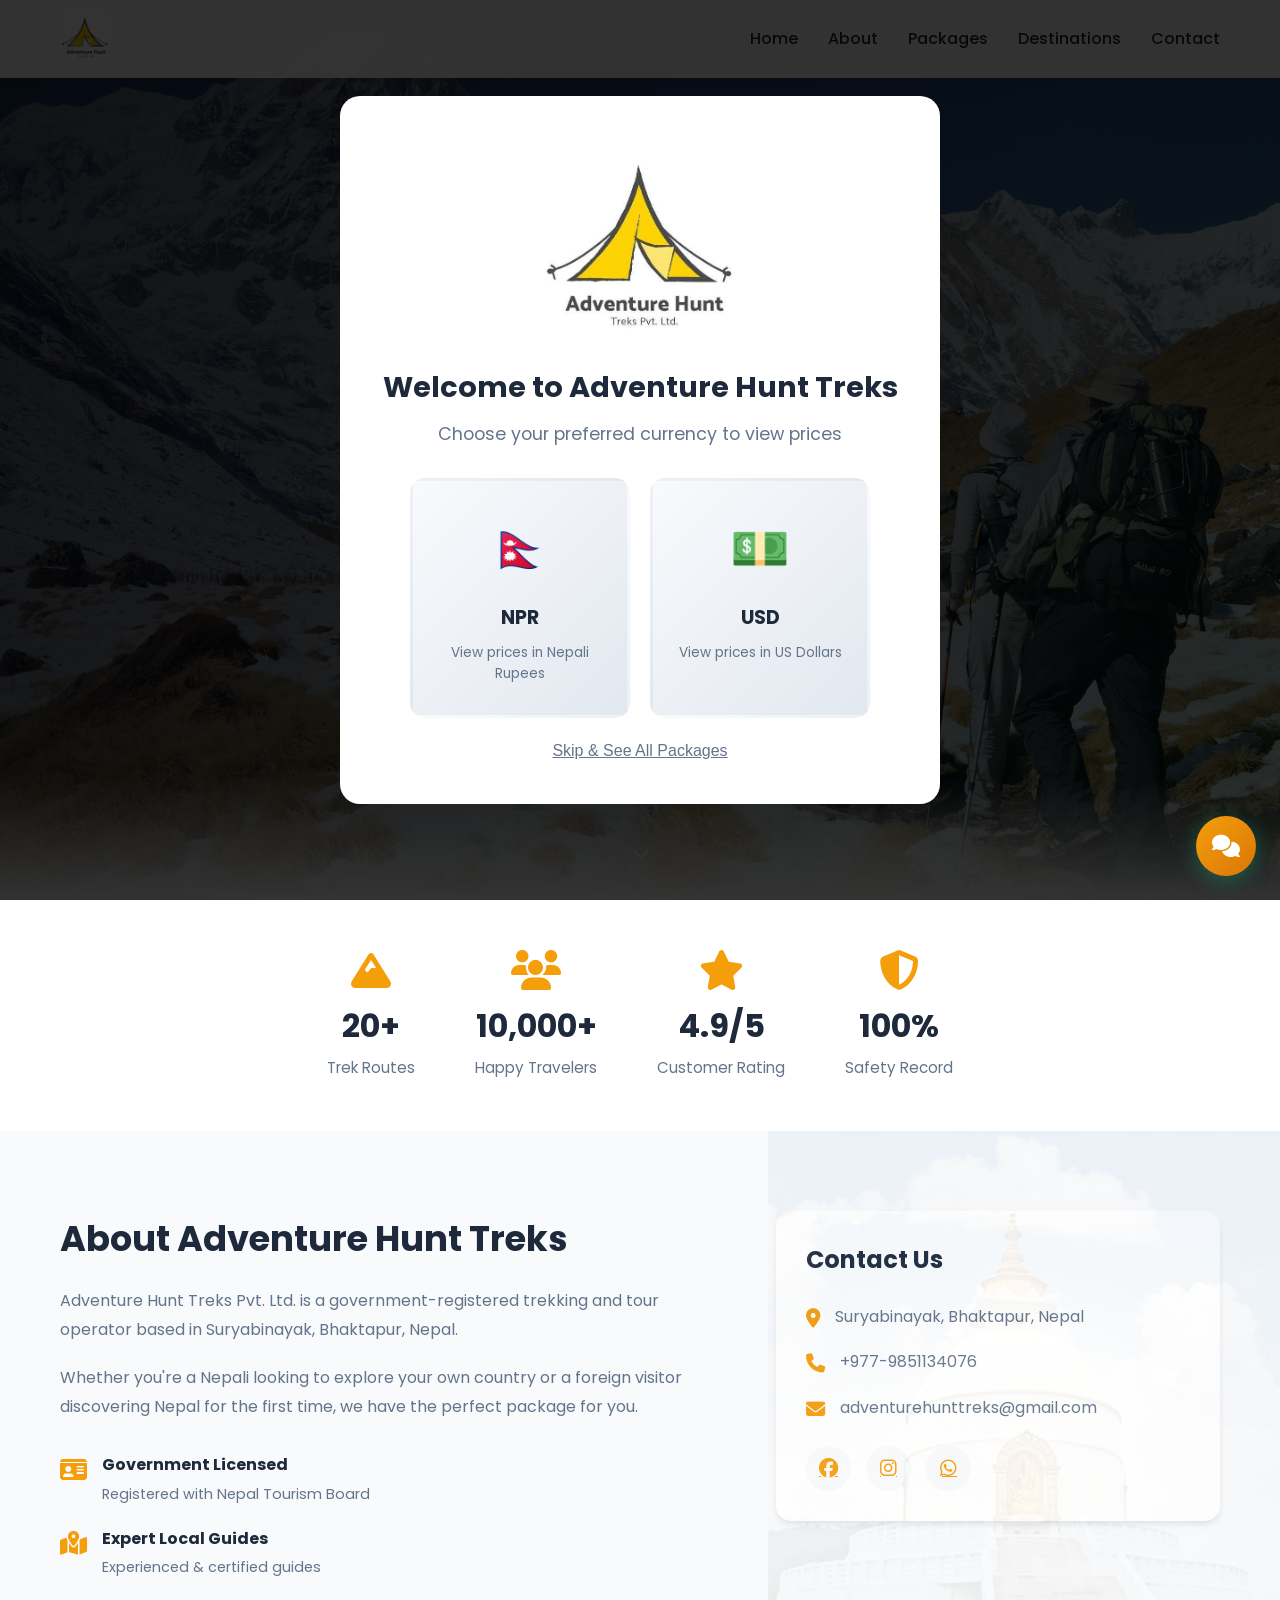
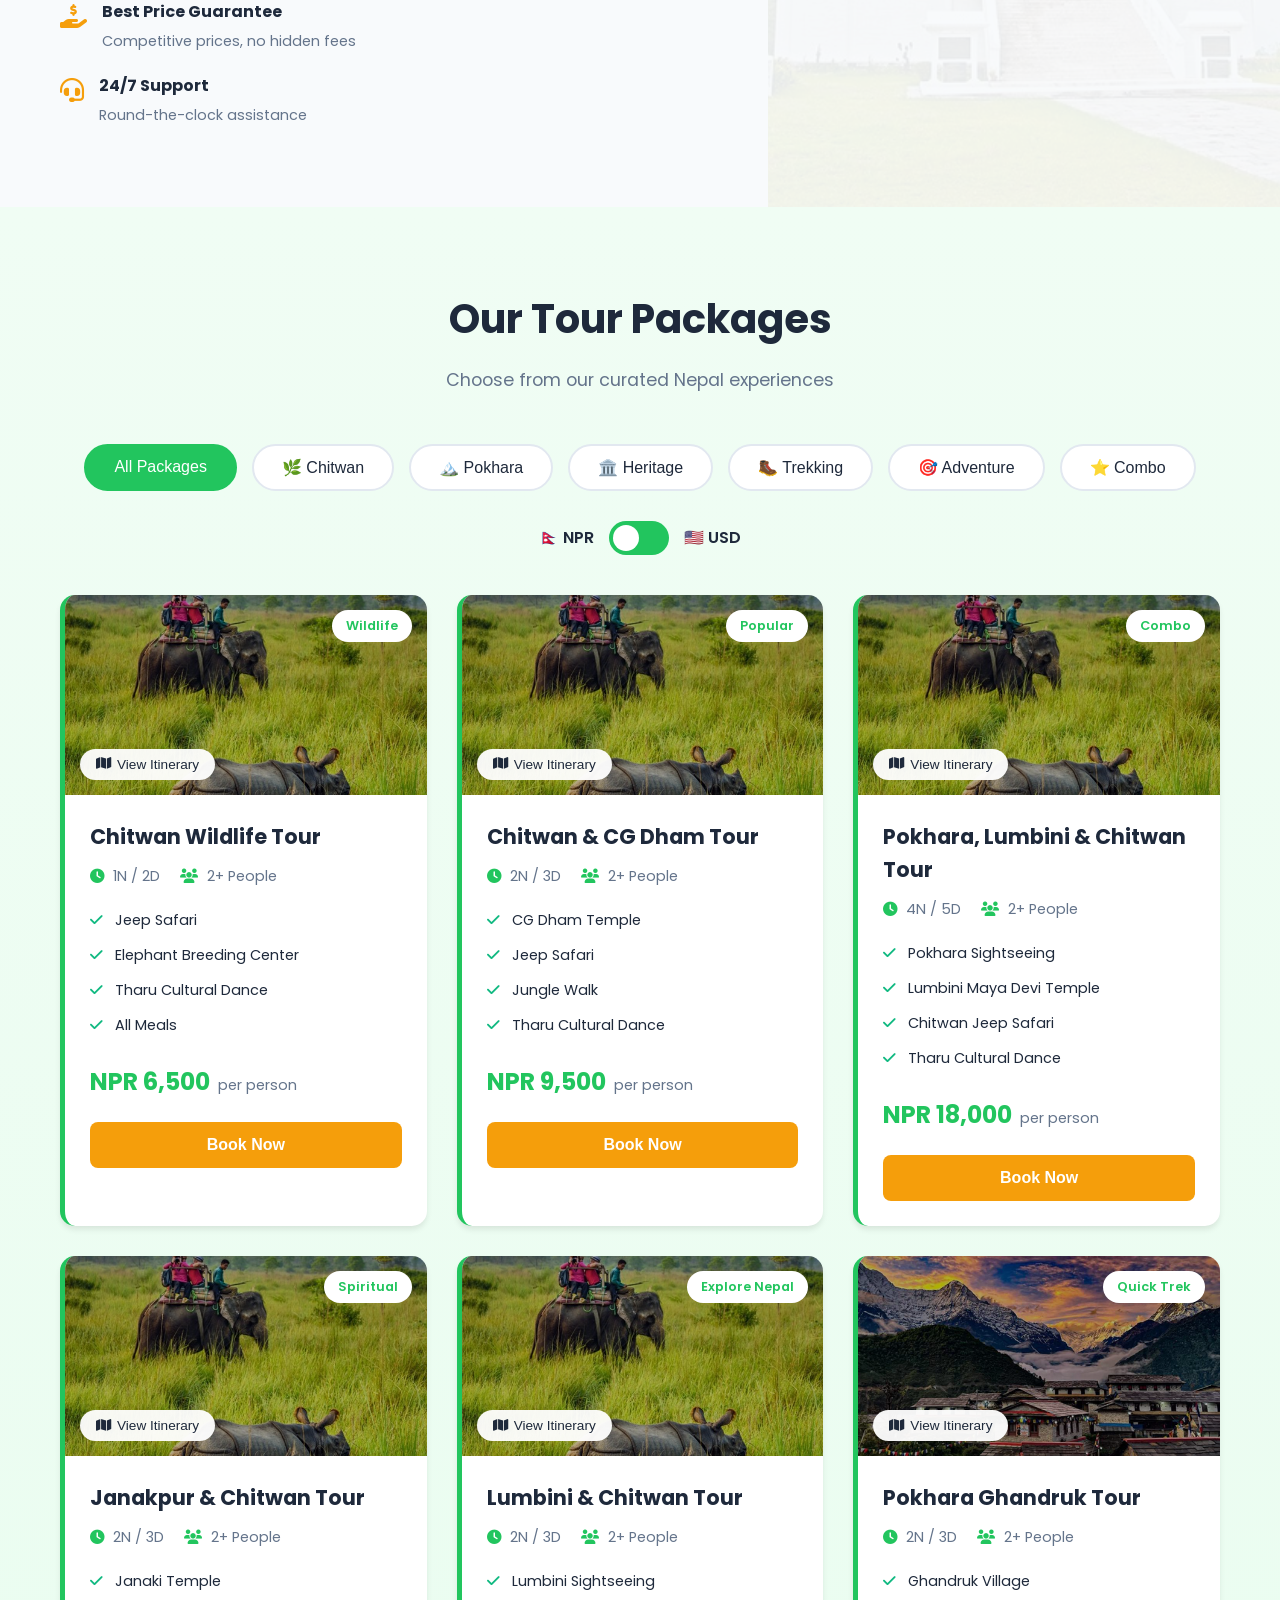
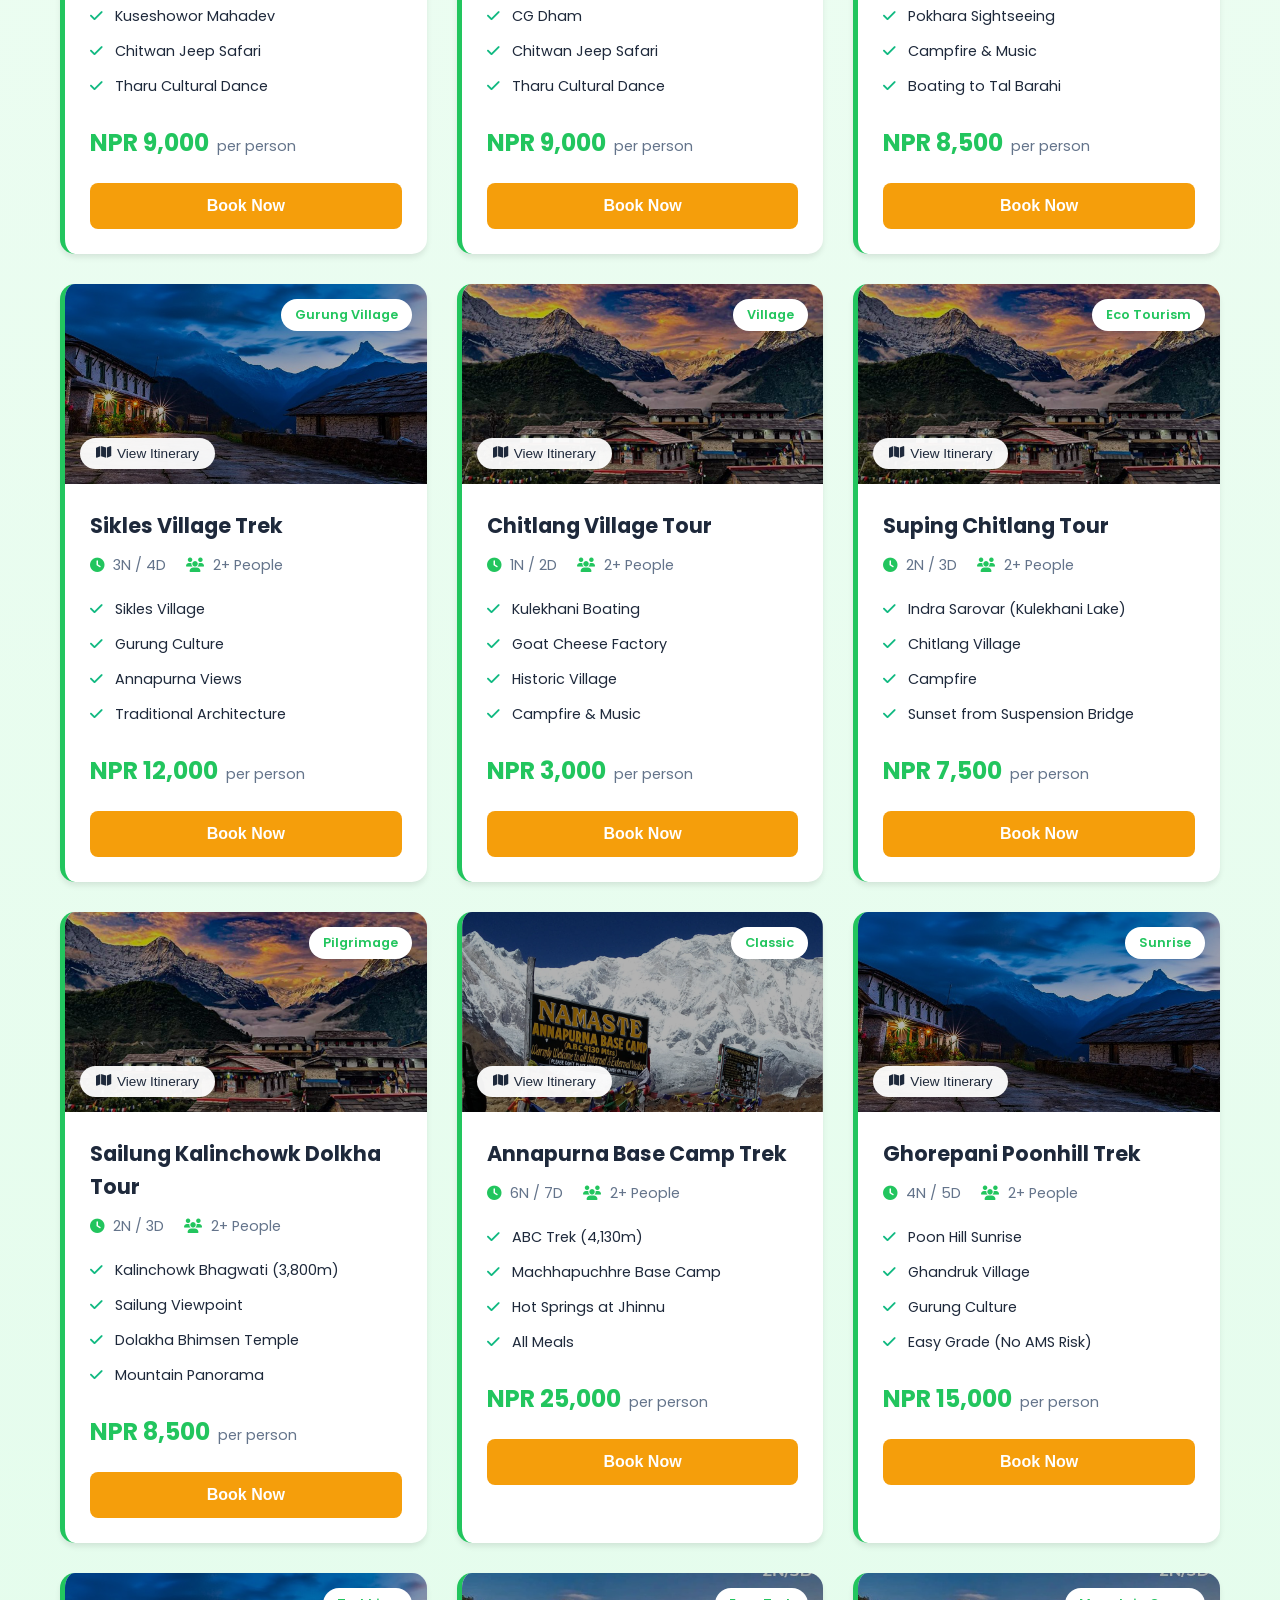
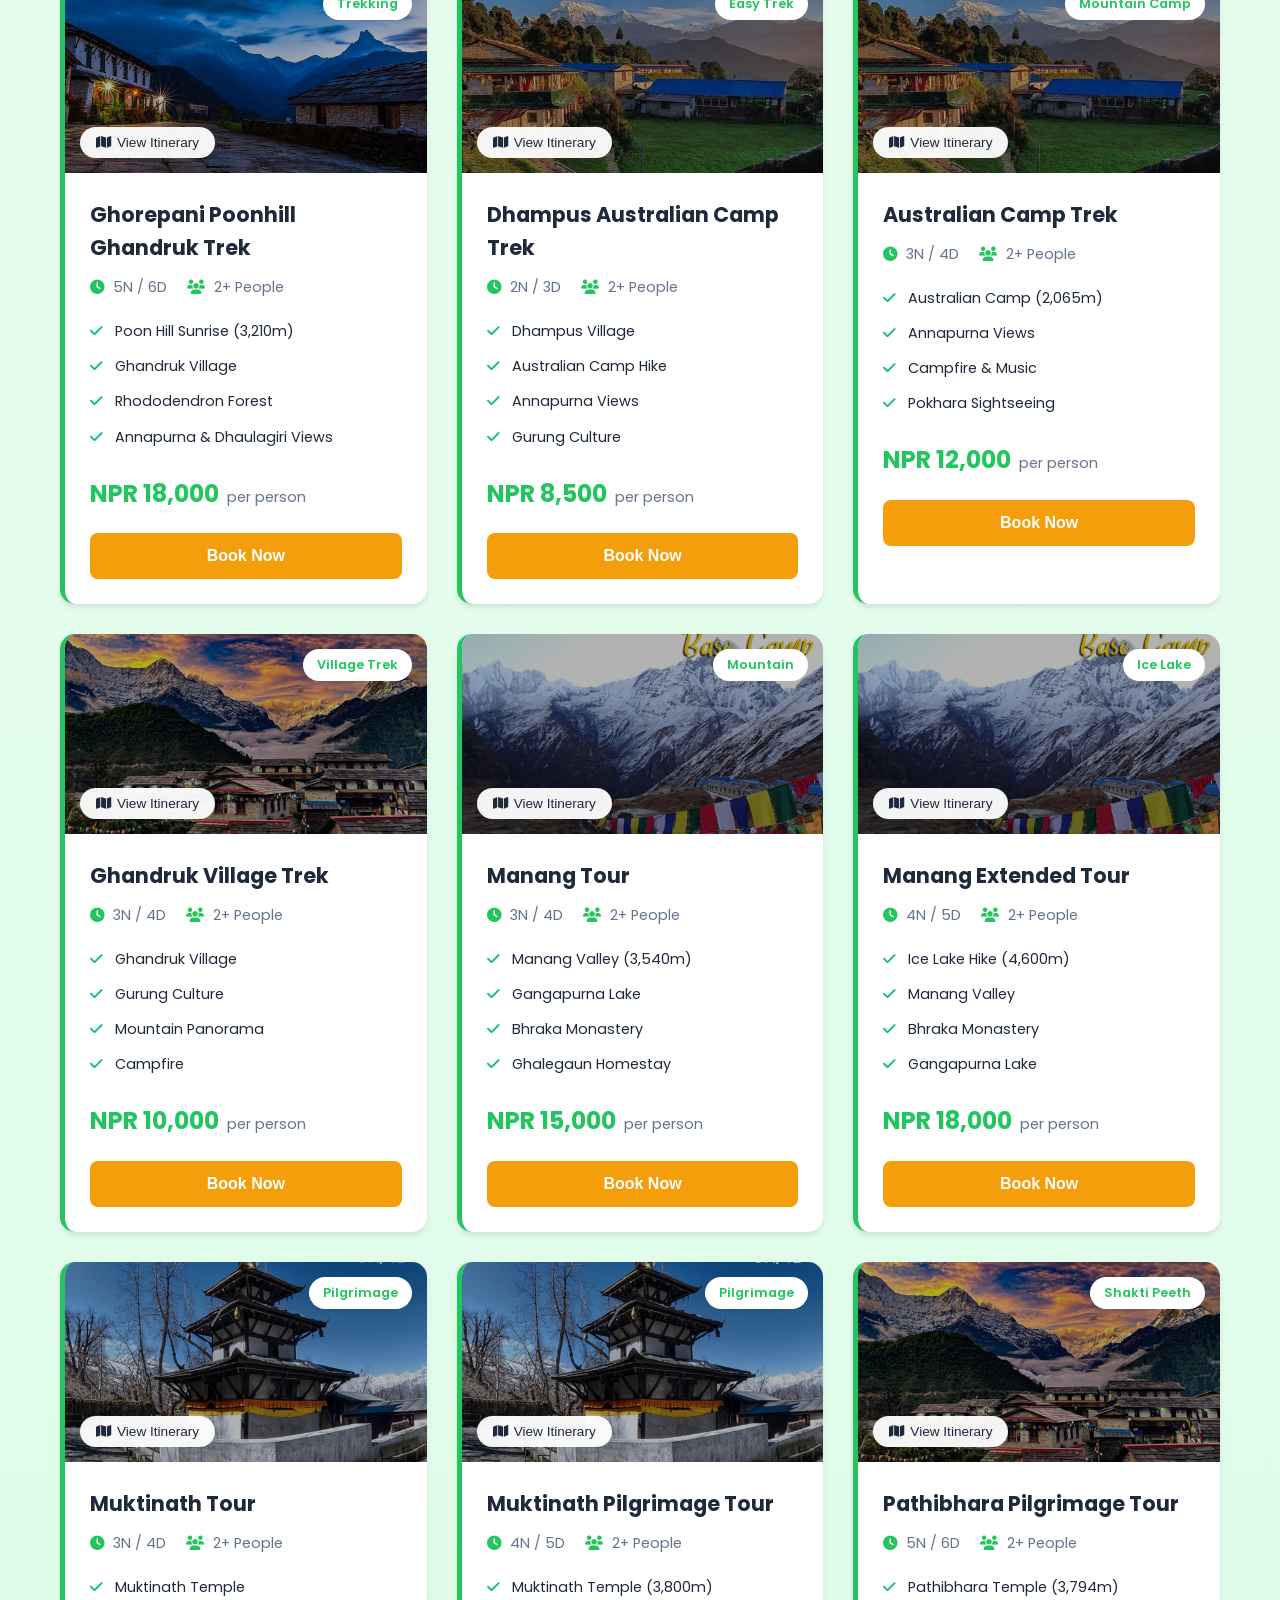
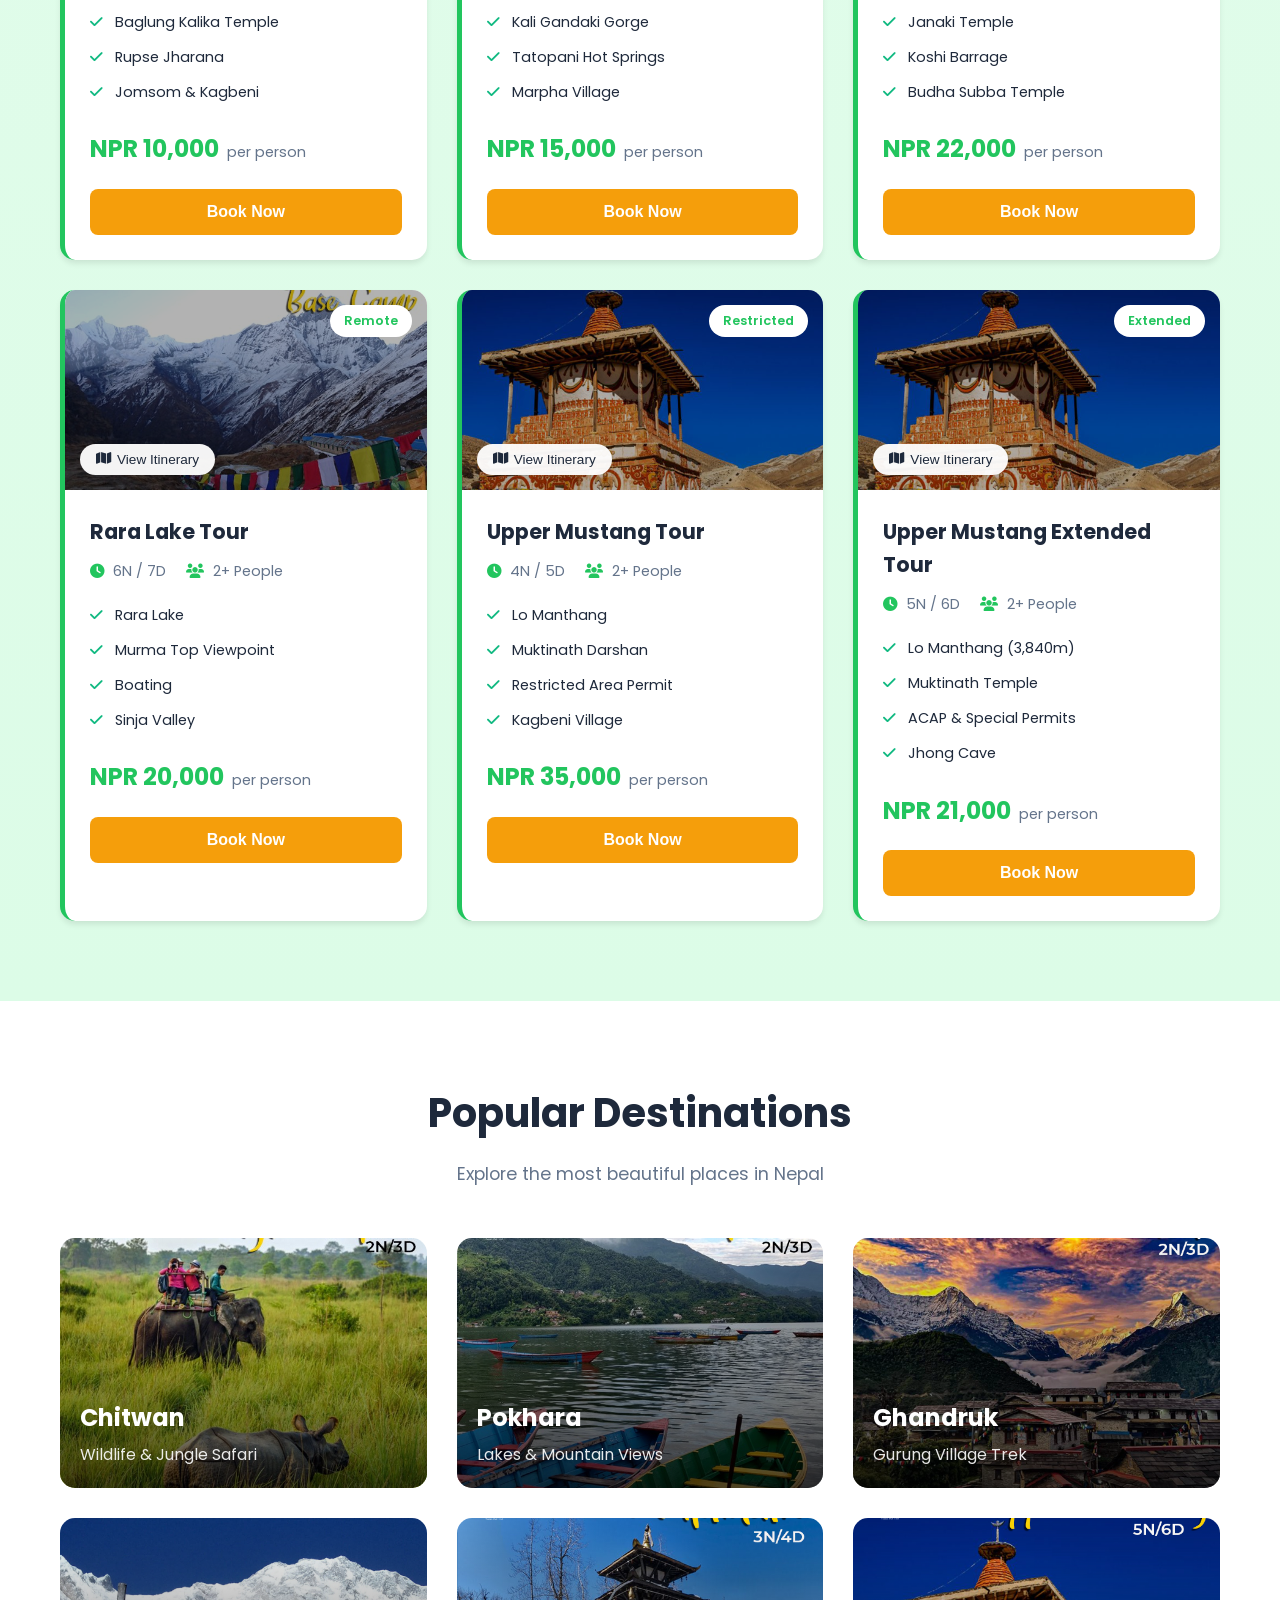
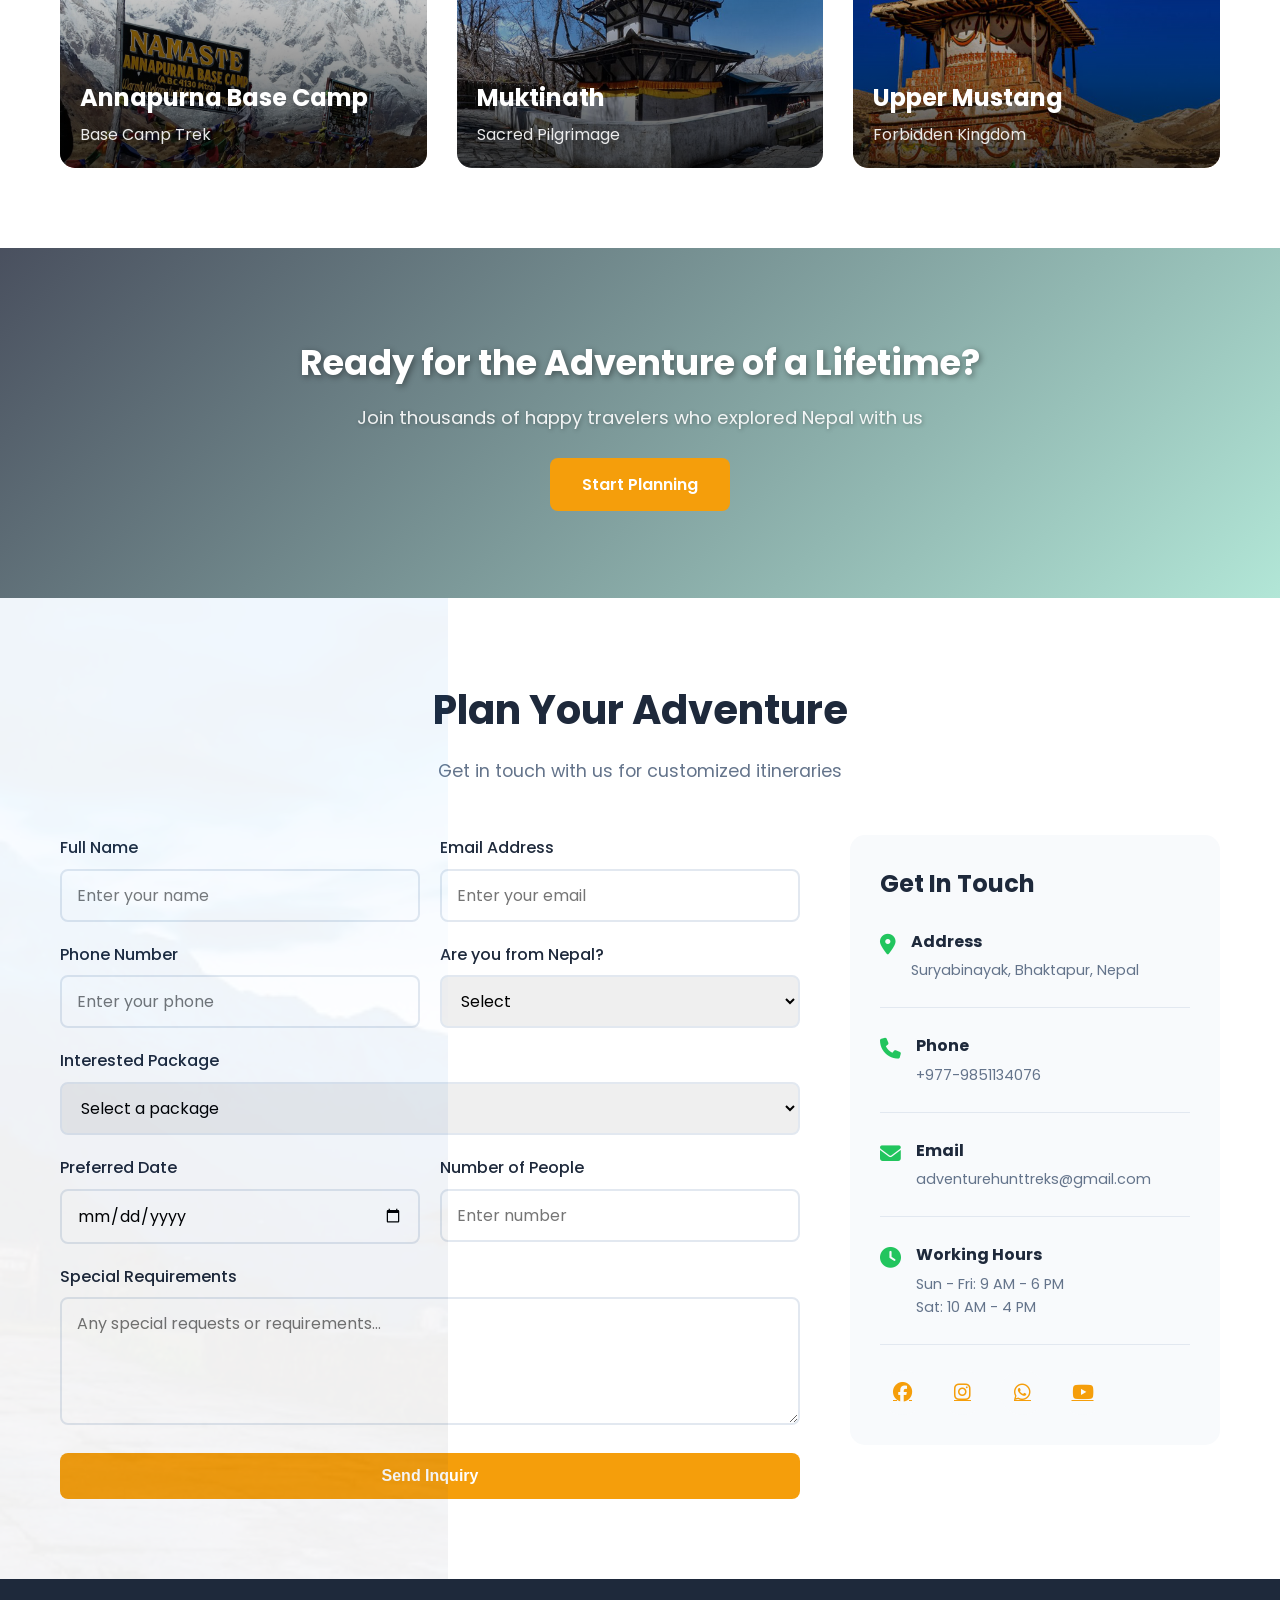
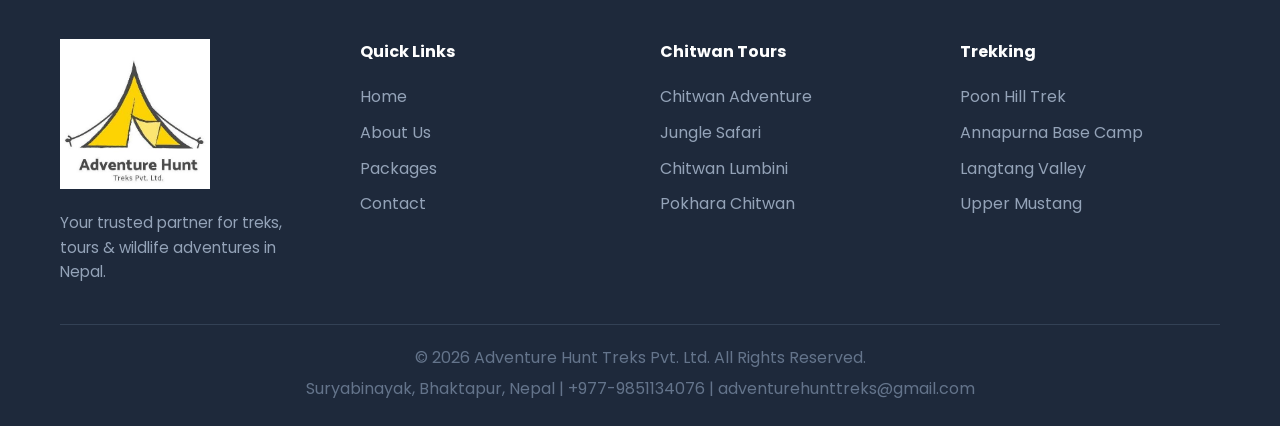
==== index.html @ cff059be "Update website with 24 itineraries and Google Apps Script email" ====
<!DOCTYPE html>
<html lang="en">
<head>
    <meta charset="UTF-8">
    <meta name="viewport" content="width=device-width, initial-scale=1.0">
    <title>Adventure Hunt Treks Pvt. Ltd. - Nepal Tours</title>
    <link rel="stylesheet" href="styles.css">
    <link href="https://fonts.googleapis.com/css2?family=Poppins:wght@300;400;500;600;700&display=swap" rel="stylesheet">
    <link rel="stylesheet" href="https://cdnjs.cloudflare.com/ajax/libs/font-awesome/6.4.0/css/all.min.css">
</head>
<body>
    <!-- Navbar -->
    <nav class="navbar">
        <div class="nav-container">
            <a href="#" class="logo">
                <img src="logo.png" alt="Adventure Hunt Treks" class="logo-img">
            </a>
            <ul class="nav-links">
                <li><a href="#home">Home</a></li>
                <li><a href="#about">About</a></li>
                <li><a href="#packages">Packages</a></li>
                <li><a href="#destinations">Destinations</a></li>
                <li><a href="#contact">Contact</a></li>
            </ul>
            <div class="hamburger" id="hamburger">
                <span></span>
                <span></span>
                <span></span>
            </div>
        </div>
    </nav>

    <!-- Currency Selection Modal -->
    <div class="modal-overlay" id="originModal">
        <div class="modal">
            <div class="modal-logo">
                <img src="logo.png" alt="Adventure Hunt Treks">
            </div>
            <div class="modal-header">
                <h2>Welcome to Adventure Hunt Treks</h2>
                <p>Choose your preferred currency to view prices</p>
            </div>
            <div class="modal-cards">
                <div class="origin-card nepal-card" onclick="selectOrigin('nepal', this)">
                    <div class="origin-icon">🇳🇵</div>
                    <h3>NPR</h3>
                    <p>View prices in Nepali Rupees</p>
                </div>
                <div class="origin-card foreign-card" onclick="selectOrigin('foreign', this)">
                    <div class="origin-icon">💵</div>
                    <h3>USD</h3>
                    <p>View prices in US Dollars</p>
                </div>
            </div>
            <button class="skip-btn" onclick="skipSelection()">Skip & See All Packages</button>
        </div>
    </div>

    <!-- Hero Section -->
    <section class="hero" id="home">
        <div class="hero-content">
            <h1>Adventure Awaits in Nepal</h1>
            <p>Your trusted partner for treks, tours & wildlife adventures</p>
            <div class="hero-buttons">
                <a href="#packages" class="btn btn-primary">Explore Packages</a>
                <a href="#contact" class="btn btn-secondary">Plan Your Trip</a>
            </div>
        </div>
        <div class="hero-overlay"></div>
        <a href="#stats" class="hero-scroll"><i class="fas fa-chevron-down"></i></a>
    </section>

    <!-- Stats Section -->
    <section class="stats" id="stats">
        <div class="stat-item">
            <i class="fas fa-mountain"></i>
            <h3>20+</h3>
            <p>Trek Routes</p>
        </div>
        <div class="stat-item">
            <i class="fas fa-users"></i>
            <h3>10,000+</h3>
            <p>Happy Travelers</p>
        </div>
        <div class="stat-item">
            <i class="fas fa-star"></i>
            <h3>4.9/5</h3>
            <p>Customer Rating</p>
        </div>
        <div class="stat-item">
            <i class="fas fa-shield-alt"></i>
            <h3>100%</h3>
            <p>Safety Record</p>
        </div>
    </section>

    <!-- About Section -->
    <section class="about" id="about">
        <div class="container">
            <div class="about-content">
                <div class="about-text">
                    <h2>About Adventure Hunt Treks</h2>
                    <p>Adventure Hunt Treks Pvt. Ltd. is a government-registered trekking and tour operator based in Suryabinayak, Bhaktapur, Nepal. We specialize in providing unforgettable adventure experiences across Nepal, from the majestic Himalayas to the lush jungles of Chitwan.</p>
                    <p>Whether you're a Nepali looking to explore your own country or a foreign visitor discovering Nepal for the first time, we have the perfect package for you.</p>
                    <div class="about-features">
                        <div class="about-feature">
                            <i class="fas fa-id-card"></i>
                            <div>
                                <h4>Government Licensed</h4>
                                <p>Registered with Nepal Tourism Board</p>
                            </div>
                        </div>
                        <div class="about-feature">
                            <i class="fas fa-map-marked-alt"></i>
                            <div>
                                <h4>Expert Local Guides</h4>
                                <p>Experienced & certified guides</p>
                            </div>
                        </div>
                        <div class="about-feature">
                            <i class="fas fa-hand-holding-usd"></i>
                            <div>
                                <h4>Best Price Guarantee</h4>
                                <p>Competitive prices, no hidden fees</p>
                            </div>
                        </div>
                        <div class="about-feature">
                            <i class="fas fa-headset"></i>
                            <div>
                                <h4>24/7 Support</h4>
                                <p>Round-the-clock assistance</p>
                            </div>
                        </div>
                    </div>
                </div>
                <div class="about-contact-card">
                    <h3>Contact Us</h3>
                    <div class="contact-info-item">
                        <i class="fas fa-map-marker-alt"></i>
                        <p>Suryabinayak, Bhaktapur, Nepal</p>
                    </div>
                    <div class="contact-info-item">
                        <i class="fas fa-phone"></i>
                        <p>+977-9851134076</p>
                    </div>
                    <div class="contact-info-item">
                        <i class="fas fa-envelope"></i>
                        <p>adventurehunttreks@gmail.com</p>
                    </div>
                    <div class="social-links">
                        <a href="#"><i class="fab fa-facebook"></i></a>
                        <a href="#"><i class="fab fa-instagram"></i></a>
                        <a href="#"><i class="fab fa-whatsapp"></i></a>
                    </div>
                </div>
            </div>
        </div>
    </section>

    <!-- All Packages Section -->
    <section class="itinerary-section" id="packages">
        <div class="container">
            <div class="section-header">
                <h2>Our Tour Packages</h2>
                <p>Choose from our curated Nepal experiences</p>
            </div>

            <!-- Filter Tabs -->
            <div class="filter-tabs">
                <button class="filter-btn active" data-filter="all">All Packages</button>
                <button class="filter-btn" data-filter="chitwan">🌿 Chitwan</button>
                <button class="filter-btn" data-filter="pokhara">🏔️ Pokhara</button>
                <button class="filter-btn" data-filter="kathmandu">🏛️ Heritage</button>
                <button class="filter-btn" data-filter="trek">🥾 Trekking</button>
                <button class="filter-btn" data-filter="adventure">🎯 Adventure</button>
                <button class="filter-btn" data-filter="combo">⭐ Combo</button>
            </div>

            <!-- Price Toggle -->
            <div class="price-toggle">
                <span class="toggle-label" id="npr-label">🇳🇵 NPR</span>
                <label class="switch">
                    <input type="checkbox" id="priceToggle" onchange="togglePrice()">
                    <span class="slider"></span>
                </label>
                <span class="toggle-label" id="usd-label">🇺🇸 USD</span>
            </div>

            <div class="packages-grid" id="packages-grid">

                <!-- Chitwan Adventure Tour -->
                <div class="package-card" data-category="chitwan">
                    <div class="package-image" style="background: url('chitwan.jpg') center/cover;">
                        <div class="package-overlay"></div>
                        <div class="package-badge">Popular</div>
                        <button class="itinerary-btn" onclick="openItinerary('chitwan-adventure')">
                            <i class="fas fa-map"></i> View Itinerary
                        </button>
                    </div>
                    <div class="package-content">
                        <h3>Chitwan Adventure Tour</h3>
                        <div class="package-details">
                            <span><i class="fas fa-clock"></i> 2N / 3D</span>
                            <span><i class="fas fa-users"></i> 2+ People</span>
                        </div>
                        <ul class="package-features">
                            <li><i class="fas fa-check"></i> All Meals (B/L/D)</li>
                            <li><i class="fas fa-check"></i> Jungle Safari</li>
                            <li><i class="fas fa-check"></i> Canoe Ride</li>
                            <li><i class="fas fa-check"></i> Tharu Cultural Dance</li>
                        </ul>
                        <div class="package-price">
                            <span class="price npr-price">NPR 12,500</span>
                            <span class="price usd-price" style="display:none;">$95</span>
                            <span class="per-person">per person</span>
                        </div>
                        <button class="btn btn-primary btn-block book-btn">Book Now</button>
                    </div>
                </div>

                <!-- Chitwan Wildlife Tour -->
                <div class="package-card" data-category="chitwan">
                    <div class="package-image" style="background: url('chitwan.jpg') center/cover;">
                        <div class="package-overlay"></div>
                        <div class="package-badge">Wildlife</div>
                        <button class="itinerary-btn" onclick="openItinerary('chitwan-wildlife')">
                            <i class="fas fa-map"></i> View Itinerary
                        </button>
                    </div>
                    <div class="package-content">
                        <h3>Chitwan Wildlife Tour</h3>
                        <div class="package-details">
                            <span><i class="fas fa-clock"></i> 2N / 3D</span>
                            <span><i class="fas fa-users"></i> 2+ People</span>
                        </div>
                        <ul class="package-features">
                            <li><i class="fas fa-check"></i> 4x4 Jeep Safari</li>
                            <li><i class="fas fa-check"></i> Jungle Walk</li>
                            <li><i class="fas fa-check"></i> Elephant Breeding Center</li>
                            <li><i class="fas fa-check"></i> Bird Watching</li>
                        </ul>
                        <div class="package-price">
                            <span class="price npr-price">NPR 12,500</span>
                            <span class="price usd-price" style="display:none;">$95</span>
                            <span class="per-person">per person</span>
                        </div>
                        <button class="btn btn-primary btn-block book-btn">Book Now</button>
                    </div>
                </div>

                <!-- Jungle Safari Tour -->
                <div class="package-card" data-category="chitwan">
                    <div class="package-image" style="background: url('chitwan.jpg') center/cover;">
                        <div class="package-overlay"></div>
                        <div class="package-badge">Safari</div>
                        <button class="itinerary-btn" onclick="openItinerary('jungle-safari')">
                            <i class="fas fa-map"></i> View Itinerary
                        </button>
                    </div>
                    <div class="package-content">
                        <h3>Jungle Safari Tour</h3>
                        <div class="package-details">
                            <span><i class="fas fa-clock"></i> 2N / 3D</span>
                            <span><i class="fas fa-users"></i> 2+ People</span>
                        </div>
                        <ul class="package-features">
                            <li><i class="fas fa-check"></i> Elephant Safari</li>
                            <li><i class="fas fa-check"></i> Canoe Ride</li>
                            <li><i class="fas fa-check"></i> Jungle Walk</li>
                            <li><i class="fas fa-check"></i> Cultural Program</li>
                        </ul>
                        <div class="package-price">
                            <span class="price npr-price">NPR 12,500</span>
                            <span class="price usd-price" style="display:none;">$95</span>
                            <span class="per-person">per person</span>
                        </div>
                        <button class="btn btn-primary btn-block book-btn">Book Now</button>
                    </div>
                </div>

                <!-- Chitwan Lumbini Tour -->
                <div class="package-card" data-category="chitwan">
                    <div class="package-image" style="background: url('chitwan.jpg') center/cover;">
                        <div class="package-overlay"></div>
                        <div class="package-badge">Combo</div>
                        <button class="itinerary-btn" onclick="openItinerary('chitwan-lumbini')">
                            <i class="fas fa-map"></i> View Itinerary
                        </button>
                    </div>
                    <div class="package-content">
                        <h3>Chitwan Lumbini Tour</h3>
                        <div class="package-details">
                            <span><i class="fas fa-clock"></i> 3N / 4D</span>
                            <span><i class="fas fa-users"></i> 2+ People</span>
                        </div>
                        <ul class="package-features">
                            <li><i class="fas fa-check"></i> Jungle Safari</li>
                            <li><i class="fas fa-check"></i> Lumbini Sightseeing</li>
                            <li><i class="fas fa-check"></i> All Transport</li>
                            <li><i class="fas fa-check"></i> All Meals</li>
                        </ul>
                        <div class="package-price">
                            <span class="price npr-price">NPR 19,000</span>
                            <span class="price usd-price" style="display:none;">$145</span>
                            <span class="per-person">per person</span>
                        </div>
                        <button class="btn btn-primary btn-block book-btn">Book Now</button>
                    </div>
                </div>

                <!-- Pokhara Adventure -->
                <div class="package-card" data-category="pokhara">
                    <div class="package-image" style="background: url('pokhara.jpg') center/cover;">
                        <div class="package-overlay"></div>
                        <div class="package-badge">Adventure</div>
                        <button class="itinerary-btn" onclick="openItinerary('pokhara-adventure')">
                            <i class="fas fa-map"></i> View Itinerary
                        </button>
                    </div>
                    <div class="package-content">
                        <h3>Pokhara Adventure</h3>
                        <div class="package-details">
                            <span><i class="fas fa-clock"></i> 2N / 3D</span>
                            <span><i class="fas fa-users"></i> 2+ People</span>
                        </div>
                        <ul class="package-features">
                            <li><i class="fas fa-check"></i> Paragliding</li>
                            <li><i class="fas fa-check"></i> Sarangkot Sunrise</li>
                            <li><i class="fas fa-check"></i> Phewa Lake Boating</li>
                            <li><i class="fas fa-check"></i> Davis Falls</li>
                        </ul>
                        <div class="package-price">
                            <span class="price npr-price">NPR 15,999</span>
                            <span class="price usd-price" style="display:none;">$120</span>
                            <span class="per-person">per person</span>
                        </div>
                        <button class="btn btn-primary btn-block book-btn">Book Now</button>
                    </div>
                </div>

                <!-- Kathmandu Heritage Tour -->
                <div class="package-card" data-category="kathmandu">
                    <div class="package-image" style="background: url('ghandruk.png') center/cover;">
                        <div class="package-overlay"></div>
                        <div class="package-badge">Heritage</div>
                        <button class="itinerary-btn" onclick="openItinerary('kathmandu-heritage')">
                            <i class="fas fa-map"></i> View Itinerary
                        </button>
                    </div>
                    <div class="package-content">
                        <h3>Kathmandu Heritage Tour</h3>
                        <div class="package-details">
                            <span><i class="fas fa-clock"></i> 1N / 2D</span>
                            <span><i class="fas fa-users"></i> 2+ People</span>
                        </div>
                        <ul class="package-features">
                            <li><i class="fas fa-check"></i> Pashupatinath Temple</li>
                            <li><i class="fas fa-check"></i> Boudhanath Stupa</li>
                            <li><i class="fas fa-check"></i> Swayambhunath</li>
                            <li><i class="fas fa-check"></i> Durbar Square</li>
                        </ul>
                        <div class="package-price">
                            <span class="price npr-price">NPR 6,999</span>
                            <span class="price usd-price" style="display:none;">$55</span>
                            <span class="per-person">per person</span>
                        </div>
                        <button class="btn btn-primary btn-block book-btn">Book Now</button>
                    </div>
                </div>

                <!-- Lumbini Tour -->
                <div class="package-card" data-category="kathmandu">
                    <div class="package-image" style="background: url('ghandruk.png') center/cover;">
                        <div class="package-overlay"></div>
                        <div class="package-badge">Spiritual</div>
                        <button class="itinerary-btn" onclick="openItinerary('lumbini-tour')">
                            <i class="fas fa-map"></i> View Itinerary
                        </button>
                    </div>
                    <div class="package-content">
                        <h3>Lumbini Tour</h3>
                        <div class="package-details">
                            <span><i class="fas fa-clock"></i> 1N / 2D</span>
                            <span><i class="fas fa-users"></i> 2+ People</span>
                        </div>
                        <ul class="package-features">
                            <li><i class="fas fa-check"></i> Mayadevi Temple</li>
                            <li><i class="fas fa-check"></i> World Peace Pagoda</li>
                            <li><i class="fas fa-check"></i> Monastery Visit</li>
                            <li><i class="fas fa-check"></i> All Meals</li>
                        </ul>
                        <div class="package-price">
                            <span class="price npr-price">NPR 7,500</span>
                            <span class="price usd-price" style="display:none;">$58</span>
                            <span class="per-person">per person</span>
                        </div>
                        <button class="btn btn-primary btn-block book-btn">Book Now</button>
                    </div>
                </div>

                <!-- Muktinath Pilgrimage -->
                <div class="package-card" data-category="trek">
                    <div class="package-image" style="background: url('muktinath.png') center/cover;">
                        <div class="package-overlay"></div>
                        <div class="package-badge">Pilgrimage</div>
                        <button class="itinerary-btn" onclick="openItinerary('muktinath')">
                            <i class="fas fa-map"></i> View Itinerary
                        </button>
                    </div>
                    <div class="package-content">
                        <h3>Muktinath Pilgrimage</h3>
                        <div class="package-details">
                            <span><i class="fas fa-clock"></i> 4N / 5D</span>
                            <span><i class="fas fa-users"></i> 2+ People</span>
                        </div>
                        <ul class="package-features">
                            <li><i class="fas fa-check"></i> Jomsom Flight</li>
                            <li><i class="fas fa-check"></i> Muktinath Temple</li>
                            <li><i class="fas fa-check"></i> Kagbeni Village</li>
                            <li><i class="fas fa-check"></i> All Transport</li>
                        </ul>
                        <div class="package-price">
                            <span class="price npr-price">NPR 32,999</span>
                            <span class="price usd-price" style="display:none;">$250</span>
                            <span class="per-person">per person</span>
                        </div>
                        <button class="btn btn-primary btn-block book-btn">Book Now</button>
                    </div>
                </div>

                <!-- Poon Hill Trek -->
                <div class="package-card" data-category="trek">
                    <div class="package-image" style="background: url('ghandruk.png') center/cover;">
                        <div class="package-overlay"></div>
                        <div class="package-badge">Sunrise</div>
                        <button class="itinerary-btn" onclick="openItinerary('poonhill')">
                            <i class="fas fa-map"></i> View Itinerary
                        </button>
                    </div>
                    <div class="package-content">
                        <h3>Poon Hill Trek</h3>
                        <div class="package-details">
                            <span><i class="fas fa-clock"></i> 4N / 5D</span>
                            <span><i class="fas fa-users"></i> 2+ People</span>
                        </div>
                        <ul class="package-features">
                            <li><i class="fas fa-check"></i> Poon Hill Sunrise</li>
                            <li><i class="fas fa-check"></i> Ghandruk Village</li>
                            <li><i class="fas fa-check"></i> Guide & Porter</li>
                            <li><i class="fas fa-check"></i> All Meals</li>
                        </ul>
                        <div class="package-price">
                            <span class="price npr-price">NPR 22,999</span>
                            <span class="price usd-price" style="display:none;">$175</span>
                            <span class="per-person">per person</span>
                        </div>
                        <button class="btn btn-primary btn-block book-btn">Book Now</button>
                    </div>
                </div>

                <!-- Langtang Valley Trek -->
                <div class="package-card" data-category="trek">
                    <div class="package-image" style="background: url('annapurna.jpg') center/cover;">
                        <div class="package-overlay"></div>
                        <div class="package-badge">Trekking</div>
                        <button class="itinerary-btn" onclick="openItinerary('langtang')">
                            <i class="fas fa-map"></i> View Itinerary
                        </button>
                    </div>
                    <div class="package-content">
                        <h3>Langtang Valley Trek</h3>
                        <div class="package-details">
                            <span><i class="fas fa-clock"></i> 6N / 7D</span>
                            <span><i class="fas fa-users"></i> 4+ People</span>
                        </div>
                        <ul class="package-features">
                            <li><i class="fas fa-check"></i> All Meals</li>
                            <li><i class="fas fa-check"></i> Guide & Porter</li>
                            <li><i class="fas fa-check"></i> Permit Fees</li>
                            <li><i class="fas fa-check"></i> Accommodation</li>
                        </ul>
                        <div class="package-price">
                            <span class="price npr-price">NPR 28,999</span>
                            <span class="price usd-price" style="display:none;">$220</span>
                            <span class="per-person">per person</span>
                        </div>
                        <button class="btn btn-primary btn-block book-btn">Book Now</button>
                    </div>
                </div>

                <!-- Annapurna Base Camp -->
                <div class="package-card" data-category="trek">
                    <div class="package-image" style="background: url('annapurna.jpg') center/cover;">
                        <div class="package-overlay"></div>
                        <div class="package-badge">Classic</div>
                        <button class="itinerary-btn" onclick="openItinerary('annapurna')">
                            <i class="fas fa-map"></i> View Itinerary
                        </button>
                    </div>
                    <div class="package-content">
                        <h3>Annapurna Base Camp</h3>
                        <div class="package-details">
                            <span><i class="fas fa-clock"></i> 10N / 11D</span>
                            <span><i class="fas fa-users"></i> 2+ People</span>
                        </div>
                        <ul class="package-features">
                            <li><i class="fas fa-check"></i> ABC Trek</li>
                            <li><i class="fas fa-check"></i> Hot Springs</li>
                            <li><i class="fas fa-check"></i> Guide & Porter</li>
                            <li><i class="fas fa-check"></i> All Meals</li>
                        </ul>
                        <div class="package-price">
                            <span class="price npr-price">NPR 45,000</span>
                            <span class="price usd-price" style="display:none;">$340</span>
                            <span class="per-person">per person</span>
                        </div>
                        <button class="btn btn-primary btn-block book-btn">Book Now</button>
                    </div>
                </div>

                <!-- Upper Mustang -->
                <div class="package-card" data-category="adventure">
                    <div class="package-image" style="background: url('mustang.png') center/cover;">
                        <div class="package-overlay"></div>
                        <div class="package-badge">Restricted</div>
                        <button class="itinerary-btn" onclick="openItinerary('mustang')">
                            <i class="fas fa-map"></i> View Itinerary
                        </button>
                    </div>
                    <div class="package-content">
                        <h3>Upper Mustang Tour</h3>
                        <div class="package-details">
                            <span><i class="fas fa-clock"></i> 4N / 5D</span>
                            <span><i class="fas fa-users"></i> 2+ People</span>
                        </div>
                        <ul class="package-features">
                            <li><i class="fas fa-check"></i> Restricted Area Permit</li>
                            <li><i class="fas fa-check"></i> Lo Manthang</li>
                            <li><i class="fas fa-check"></i> Muktinath Darshan</li>
                            <li><i class="fas fa-check"></i> 4WD Jeep Adventure</li>
                        </ul>
                        <div class="package-price">
                            <span class="price npr-price">NPR 35,000</span>
                            <span class="price usd-price" style="display:none;">$270</span>
                            <span class="per-person">per person</span>
                        </div>
                        <button class="btn btn-primary btn-block book-btn">Book Now</button>
                    </div>
                </div>

            </div>
        </div>
    </section>

    <!-- Destinations Section -->
    <section class="destinations" id="destinations">
        <div class="container">
            <div class="section-header">
                <h2>Popular Destinations</h2>
                <p>Explore the most beautiful places in Nepal</p>
            </div>
            <div class="destinations-grid" id="destinations-grid">
                <div class="destination-card" style="background: url('chitwan.jpg') center/cover;">
                    <div class="dest-overlay"></div>
                    <div class="dest-content">
                        <h3>Chitwan</h3>
                        <p>Wildlife & Jungle Safari</p>
                    </div>
                </div>
                <div class="destination-card" style="background: url('pokhara-lake.jpg') center/cover;">
                    <div class="dest-overlay"></div>
                    <div class="dest-content">
                        <h3>Pokhara</h3>
                        <p>Lakes & Mountain Views</p>
                    </div>
                </div>
                <div class="destination-card" style="background: url('ghandruk-village.png') center/cover;">
                    <div class="dest-overlay"></div>
                    <div class="dest-content">
                        <h3>Ghandruk</h3>
                        <p>Gurung Village Trek</p>
                    </div>
                </div>
                <div class="destination-card" style="background: url('abc-trek.jpg') center/cover;">
                    <div class="dest-overlay"></div>
                    <div class="dest-content">
                        <h3>Annapurna Base Camp</h3>
                        <p>Base Camp Trek</p>
                    </div>
                </div>
                <div class="destination-card" style="background: url('muktinath-temple.png') center/cover;">
                    <div class="dest-overlay"></div>
                    <div class="dest-content">
                        <h3>Muktinath</h3>
                        <p>Sacred Pilgrimage</p>
                    </div>
                </div>
                <div class="destination-card" style="background: url('upper-mustang.png') center/cover;">
                    <div class="dest-overlay"></div>
                    <div class="dest-content">
                        <h3>Upper Mustang</h3>
                        <p>Forbidden Kingdom</p>
                    </div>
                </div>
            </div>
        </div>
    </section>

    <!-- Parallax CTA -->
    <section class="parallax-cta">
        <div class="parallax-cta-bg" style="background-image: url('pokhara-paragliding.jpg');"></div>
        <div class="parallax-cta-overlay"></div>
        <div class="parallax-cta-content">
            <h2>Ready for the Adventure of a Lifetime?</h2>
            <p>Join thousands of happy travelers who explored Nepal with us</p>
            <a href="#contact" class="btn btn-primary">Start Planning</a>
        </div>
    </section>

    <!-- Contact Section -->
    <section class="contact" id="contact">
        <div class="container">
            <div class="section-header">
                <h2>Plan Your Adventure</h2>
                <p>Get in touch with us for customized itineraries</p>
            </div>
            <div class="contact-content">
                <div class="contact-form">
                    <form id="contactForm">
                        <div class="form-row">
                            <div class="form-group">
                                <label for="name">Full Name</label>
                                <input type="text" id="name" placeholder="Enter your name" required>
                            </div>
                            <div class="form-group">
                                <label for="email">Email Address</label>
                                <input type="email" id="email" placeholder="Enter your email" required>
                            </div>
                        </div>
                        <div class="form-row">
                            <div class="form-group">
                                <label for="phone">Phone Number</label>
                                <input type="tel" id="phone" placeholder="Enter your phone">
                            </div>
                            <div class="form-group">
                                <label for="visitor-type">Are you from Nepal?</label>
                                <select id="visitor-type">
                                    <option value="">Select</option>
                                    <option value="nepal">Yes, I'm from Nepal</option>
                                    <option value="foreign">No, I'm visiting Nepal</option>
                                </select>
                            </div>
                        </div>
                        <div class="form-group">
                            <label for="package">Interested Package</label>
                            <select id="package">
                                <option value="">Select a package</option>
                                <option value="chitwan-adventure">Chitwan Adventure Tour</option>
                                <option value="chitwan-wildlife">Chitwan Wildlife Tour (1N/2D)</option>
                                <option value="chitwan-adventure">Chitwan & CG Dham Tour (2N/3D)</option>
                                <option value="chitwan-lumbini">Pokhara, Lumbini & Chitwan (4N/5D)</option>
                                <option value="janakpur-chitwan">Janakpur & Chitwan Tour (2N/3D)</option>
                                <option value="lumbini-chitwan">Lumbini & Chitwan Tour (2N/3D)</option>
                                <option value="pokhara-ghandruk">Pokhara Ghandruk Tour (2N/3D)</option>
                                <option value="sikles">Sikles Village Trek (3N/4D)</option>
                                <option value="chitlang">Chitlang Village Tour (1N/2D)</option>
                                <option value="suping-chitlang">Suping Chitlang Tour (2N/3D)</option>
                                <option value="kathmandu-heritage">Sailung Kalinchowk Tour (2N/3D)</option>
                                <option value="annapurna">Annapurna Base Camp (6N/7D)</option>
                                <option value="poonhill">Ghorepani Poonhill Trek (4N/5D)</option>
                                <option value="poonhill-ghandruk">Poonhill Ghandruk Trek (5N/6D)</option>
                                <option value="dhampus">Dhampus Australian Camp (2N/3D)</option>
                                <option value="australian-camp">Australian Camp Trek (3N/4D)</option>
                                <option value="ghandruk">Ghandruk Village Trek (3N/4D)</option>
                                <option value="manang">Manang Tour (3N/4D)</option>
                                <option value="manang-extended">Manang Extended Tour (4N/5D)</option>
                                <option value="muktinath">Muktinath Tour (3N/4D)</option>
                                <option value="muktinath-extended">Muktinath Pilgrimage (4N/5D)</option>
                                <option value="pathibhara">Pathibhara Pilgrimage (5N/6D)</option>
                                <option value="rara-lake">Rara Lake Tour (6N/7D)</option>
                                <option value="mustang">Upper Mustang Tour (4N/5D)</option>
                                <option value="mustang-extended">Upper Mustang Extended (5N/6D)</option>
                                <option value="custom">Customized Tour</option>
                            </select>
                        </div>
                        <div class="form-row">
                            <div class="form-group">
                                <label for="date">Preferred Date</label>
                                <input type="date" id="date">
                            </div>
                            <div class="form-group">
                                <label for="people">Number of People</label>
                                <input type="number" id="people" min="1" max="50" placeholder="Enter number">
                            </div>
                        </div>
                        <div class="form-group">
                            <label for="message">Special Requirements</label>
                            <textarea id="message" rows="4" placeholder="Any special requests or requirements..."></textarea>
                        </div>
                        <button type="submit" class="btn btn-primary btn-block">Send Inquiry</button>
                    </form>
                </div>
                <div class="contact-info">
                    <div class="info-card">
                        <h3>Get In Touch</h3>
                        <div class="info-item">
                            <i class="fas fa-map-marker-alt"></i>
                            <div>
                                <h4>Address</h4>
                                <p>Suryabinayak, Bhaktapur, Nepal</p>
                            </div>
                        </div>
                        <div class="info-item">
                            <i class="fas fa-phone"></i>
                            <div>
                                <h4>Phone</h4>
                                <p>+977-9851134076</p>
                            </div>
                        </div>
                        <div class="info-item">
                            <i class="fas fa-envelope"></i>
                            <div>
                                <h4>Email</h4>
                                <p>adventurehunttreks@gmail.com</p>
                            </div>
                        </div>
                        <div class="info-item">
                            <i class="fas fa-clock"></i>
                            <div>
                                <h4>Working Hours</h4>
                                <p>Sun - Fri: 9 AM - 6 PM</p>
                                <p>Sat: 10 AM - 4 PM</p>
                            </div>
                        </div>
                        <div class="social-links">
                            <a href="#"><i class="fab fa-facebook"></i></a>
                            <a href="#"><i class="fab fa-instagram"></i></a>
                            <a href="#"><i class="fab fa-whatsapp"></i></a>
                            <a href="#"><i class="fab fa-youtube"></i></a>
                        </div>
                    </div>
                </div>
            </div>
        </div>
    </section>

    <!-- Footer -->
    <footer class="footer">
        <div class="container">
            <div class="footer-content">
                <div class="footer-section">
                    <img src="logo.png" alt="Adventure Hunt Treks" class="footer-logo">
                    <p>Your trusted partner for treks, tours & wildlife adventures in Nepal.</p>
                </div>
                <div class="footer-section">
                    <h4>Quick Links</h4>
                    <ul>
                        <li><a href="#home">Home</a></li>
                        <li><a href="#about">About Us</a></li>
                        <li><a href="#packages">Packages</a></li>
                        <li><a href="#contact">Contact</a></li>
                    </ul>
                </div>
                <div class="footer-section">
                    <h4>Chitwan Tours</h4>
                    <ul>
                        <li><a href="#packages">Chitwan Adventure</a></li>
                        <li><a href="#packages">Jungle Safari</a></li>
                        <li><a href="#packages">Chitwan Lumbini</a></li>
                        <li><a href="#packages">Pokhara Chitwan</a></li>
                    </ul>
                </div>
                <div class="footer-section">
                    <h4>Trekking</h4>
                    <ul>
                        <li><a href="#packages">Poon Hill Trek</a></li>
                        <li><a href="#packages">Annapurna Base Camp</a></li>
                        <li><a href="#packages">Langtang Valley</a></li>
                        <li><a href="#packages">Upper Mustang</a></li>
                    </ul>
                </div>
            </div>
            <div class="footer-bottom">
                <p id="footerCopyright" style="cursor:default; user-select:none;">&copy; 2026 Adventure Hunt Treks Pvt. Ltd. All Rights Reserved.</p>
                <p>Suryabinayak, Bhaktapur, Nepal | +977-9851134076 | adventurehunttreks@gmail.com</p>
            </div>
        </div>
    </footer>

    <!-- Booking Modal -->
    <div class="modal-overlay" id="bookingModal" style="display:none;">
        <div class="modal booking-modal">
            <button class="modal-close" onclick="closeBookingModal()">&times;</button>
            <div class="booking-modal-content">
                <div class="booking-form-view" id="bookingFormView">
                    <div class="booking-form-header">
                        <i class="fas fa-paper-plane"></i>
                        <h3>Book This Tour</h3>
                        <p id="bookingTourName">Fill in your details to inquire</p>
                    </div>
                    <form id="bookingForm" onsubmit="submitBooking(event)">
                        <div class="form-row">
                            <div class="form-group">
                                <label>Full Name *</label>
                                <input type="text" id="bookName" placeholder="Your full name" required>
                            </div>
                            <div class="form-group">
                                <label>Phone *</label>
                                <input type="tel" id="bookPhone" placeholder="+977-XXXXXXXXX" required>
                            </div>
                        </div>
                        <div class="form-group">
                            <label>Email *</label>
                            <input type="email" id="bookEmail" placeholder="your@email.com" required>
                        </div>
                        <div class="form-row">
                            <div class="form-group">
                                <label>Preferred Date</label>
                                <input type="date" id="bookDate">
                            </div>
                            <div class="form-group">
                                <label>Number of People</label>
                                <input type="number" id="bookPeople" min="1" max="50" value="1">
                            </div>
                        </div>
                        <div class="form-group">
                            <label>Special Requirements</label>
                            <textarea id="bookMessage" rows="3" placeholder="Any special requests..."></textarea>
                        </div>
                        <button type="submit" class="btn btn-primary btn-block">
                            <i class="fas fa-paper-plane"></i> Send Inquiry
                        </button>
                    </form>
                </div>
                <div class="booking-success-view" id="bookingSuccessView" style="display:none;">
                    <div class="booking-success">
                        <i class="fas fa-check-circle"></i>
                        <h3>Inquiry Received!</h3>
                        <p>Thank you for your interest. Our team will contact you within 24 hours.</p>
                        <p class="contact-direct"><strong>Direct Contact:</strong> +977-9851134076</p>
                        <button class="btn btn-primary" onclick="closeBookingModal()">Close</button>
                    </div>
                </div>
            </div>
        </div>
    </div>

    <!-- Itinerary Modal -->
    <div class="modal-overlay" id="itineraryModal" style="display:none;">
        <div class="modal itinerary-modal">
            <button class="modal-close" onclick="closeItineraryModal()">&times;</button>
            <div id="itineraryContent">
                <!-- Content loaded dynamically -->
            </div>
        </div>
    </div>

    <!-- Admin Login Modal -->
    <div class="modal-overlay" id="adminLoginModal" style="display:none;">
        <div class="modal admin-login-modal">
            <button class="modal-close" onclick="closeAdminLogin()">&times;</button>
            <div class="admin-login-content">
                <div class="admin-login-icon">
                    <i class="fas fa-shield-alt"></i>
                </div>
                <h2>Admin Login</h2>
                <p>Enter your credentials to access the admin panel</p>
                <div id="adminError" class="admin-error" style="display:none;">
                    <i class="fas fa-exclamation-circle"></i> Invalid username or password
                </div>
                <div class="admin-form">
                    <div class="form-group">
                        <label for="adminUsername">Username</label>
                        <input type="text" id="adminUsername" placeholder="Enter username" value="admin">
                    </div>
                    <div class="form-group">
                        <label for="adminPassword">Password</label>
                        <input type="password" id="adminPassword" placeholder="Enter password" value="admin123">
                    </div>
                    <button class="btn btn-primary btn-block" onclick="adminLogin()">
                        <i class="fas fa-sign-in-alt"></i> Login
                    </button>
                </div>
                <p class="admin-hint">Default: admin / admin123</p>
            </div>
        </div>
    </div>

    <!-- Full Admin Dashboard -->
    <div id="adminDashboard" class="admin-dashboard" style="display:none;">
        <div class="admin-sidebar">
            <div class="admin-sidebar-header">
                <img src="logo.png" alt="Logo" class="admin-logo">
                <div>
                    <h3>AHT Admin</h3>
                    <span>Dashboard v2.0</span>
                </div>
            </div>
            <nav class="admin-nav">
                <button class="admin-nav-btn active" data-section="dashboard" onclick="switchAdminSection('dashboard')">
                    <i class="fas fa-tachometer-alt"></i> Dashboard
                </button>
                <button class="admin-nav-btn" data-section="packages" onclick="switchAdminSection('packages')">
                    <i class="fas fa-box"></i> Packages
                </button>
                <button class="admin-nav-btn" data-section="bookings" onclick="switchAdminSection('bookings')">
                    <i class="fas fa-calendar-check"></i> Bookings
                </button>
                <button class="admin-nav-btn" data-section="destinations" onclick="switchAdminSection('destinations')">
                    <i class="fas fa-map-marker-alt"></i> Destinations
                </button>
                <button class="admin-nav-btn" data-section="settings" onclick="switchAdminSection('settings')">
                    <i class="fas fa-cog"></i> Site Settings
                </button>
                <button class="admin-nav-btn" data-section="chatlogs" onclick="switchAdminSection('chatlogs')">
                    <i class="fas fa-comments"></i> Chat Logs
                </button>
                <button class="admin-nav-btn" data-section="sendemail" onclick="switchAdminSection('sendemail')">
                    <i class="fas fa-paper-plane"></i> Send Email
                </button>
            </nav>
            <div class="admin-sidebar-footer">
                <button class="admin-logout-btn" onclick="closeAdminDashboard()">
                    <i class="fas fa-sign-out-alt"></i> Logout
                </button>
                <a href="#" class="admin-view-site" onclick="closeAdminDashboard(); return false;">
                    <i class="fas fa-external-link-alt"></i> View Site
                </a>
            </div>
        </div>
        <div class="admin-main">
            <div class="admin-topbar">
                <div class="admin-topbar-left">
                    <div class="admin-hamburger" id="adminHamburger" onclick="toggleAdminSidebar()">
                        <span></span><span></span><span></span>
                    </div>
                    <h2 id="adminSectionTitle">Dashboard</h2>
                </div>
                <div class="admin-topbar-right">
                    <span class="admin-user-badge"><i class="fas fa-user-shield"></i> Admin</span>
                </div>
            </div>
            <div class="admin-overlay" id="adminOverlay" onclick="toggleAdminSidebar()"></div>

            <!-- Dashboard Section -->
            <div class="admin-section active" id="section-dashboard">
                <div class="admin-stats-grid">
                    <div class="admin-stat-card stat-blue">
                        <div class="stat-icon"><i class="fas fa-calendar-check"></i></div>
                        <div class="stat-info">
                            <span class="stat-num" id="dashBookingCount">0</span>
                            <span class="stat-lbl">Total Bookings</span>
                        </div>
                    </div>
                    <div class="admin-stat-card stat-green">
                        <div class="stat-icon"><i class="fas fa-box"></i></div>
                        <div class="stat-info">
                            <span class="stat-num" id="dashPackageCount">0</span>
                            <span class="stat-lbl">Active Packages</span>
                        </div>
                    </div>
                    <div class="admin-stat-card stat-amber">
                        <div class="stat-icon"><i class="fas fa-map-marker-alt"></i></div>
                        <div class="stat-info">
                            <span class="stat-num" id="dashDestCount">0</span>
                            <span class="stat-lbl">Destinations</span>
                        </div>
                    </div>
                    <div class="admin-stat-card stat-purple">
                        <div class="stat-icon"><i class="fas fa-clock"></i></div>
                        <div class="stat-info">
                            <span class="stat-num" id="dashNewCount">0</span>
                            <span class="stat-lbl">New Inquiries</span>
                        </div>
                    </div>
                </div>
                <div class="dash-grid">
                    <div class="dash-card">
                        <h3><i class="fas fa-clock"></i> Recent Bookings</h3>
                        <div id="dashRecentBookings"></div>
                    </div>
                    <div class="dash-card">
                        <h3><i class="fas fa-box"></i> Quick Actions</h3>
                        <div class="quick-actions">
                            <button class="quick-action-btn" onclick="switchAdminSection('packages'); openPackageForm();">
                                <i class="fas fa-plus-circle"></i> Add New Package
                            </button>
                            <button class="quick-action-btn" onclick="switchAdminSection('destinations'); openDestForm();">
                                <i class="fas fa-plus-circle"></i> Add New Destination
                            </button>
                            <button class="quick-action-btn" onclick="switchAdminSection('bookings')">
                                <i class="fas fa-eye"></i> View All Bookings
                            </button>
                            <button class="quick-action-btn" onclick="switchAdminSection('settings')">
                                <i class="fas fa-cog"></i> Site Settings
                            </button>
                        </div>
                    </div>
                </div>
            </div>

            <!-- Packages Section -->
            <div class="admin-section" id="section-packages">
                <div class="section-toolbar">
                    <h3>All Packages (<span id="pkgCount">0</span>)</h3>
                    <button class="btn btn-primary" onclick="openPackageForm()">
                        <i class="fas fa-plus"></i> Add Package
                    </button>
                </div>
                <div id="packagesList" class="admin-list"></div>
            </div>

            <!-- Bookings Section -->
            <div class="admin-section" id="section-bookings">
                <div class="section-toolbar">
                    <h3>All Bookings (<span id="bkgCount">0</span>)</h3>
                    <div class="toolbar-filters">
                        <button class="admin-filter-btn active" data-status="all" onclick="filterAdminBookings('all')">All</button>
                        <button class="admin-filter-btn" data-status="new" onclick="filterAdminBookings('new')">New</button>
                        <button class="admin-filter-btn" data-status="contacted" onclick="filterAdminBookings('contacted')">Contacted</button>
                        <button class="admin-filter-btn" data-status="confirmed" onclick="filterAdminBookings('confirmed')">Confirmed</button>
                        <button class="btn-clear" onclick="clearAllBookings()"><i class="fas fa-trash"></i> Clear All</button>
                    </div>
                </div>
                <div id="adminBookingsList" class="admin-list"></div>
            </div>

            <!-- Destinations Section -->
            <div class="admin-section" id="section-destinations">
                <div class="section-toolbar">
                    <h3>All Destinations (<span id="destCount">0</span>)</h3>
                    <button class="btn btn-primary" onclick="openDestForm()">
                        <i class="fas fa-plus"></i> Add Destination
                    </button>
                </div>
                <div id="destinationsList" class="admin-list"></div>
            </div>

            <!-- Settings Section -->
            <div class="admin-section" id="section-settings">
                <div class="settings-grid">
                    <div class="settings-card">
                        <h3><i class="fas fa-home"></i> Hero Section</h3>
                        <div class="form-group">
                            <label>Hero Title</label>
                            <input type="text" id="settingHeroTitle" placeholder="Hero title">
                        </div>
                        <div class="form-group">
                            <label>Hero Subtitle</label>
                            <input type="text" id="settingHeroSub" placeholder="Hero subtitle">
                        </div>
                    </div>
                    <div class="settings-card">
                        <h3><i class="fas fa-phone"></i> Contact Info</h3>
                        <div class="form-group">
                            <label>Phone</label>
                            <input type="text" id="settingPhone" placeholder="Phone number">
                        </div>
                        <div class="form-group">
                            <label>Email</label>
                            <input type="text" id="settingEmail" placeholder="Email address">
                        </div>
                        <div class="form-group">
                            <label>Address</label>
                            <input type="text" id="settingAddress" placeholder="Address">
                        </div>
                    </div>
                    <div class="settings-card">
                        <h3><i class="fas fa-chart-bar"></i> Stats Section</h3>
                        <div class="form-group">
                            <label>Trek Routes</label>
                            <input type="text" id="settingStat1" placeholder="e.g. 20+">
                        </div>
                        <div class="form-group">
                            <label>Happy Travelers</label>
                            <input type="text" id="settingStat2" placeholder="e.g. 10,000+">
                        </div>
                        <div class="form-group">
                            <label>Customer Rating</label>
                            <input type="text" id="settingStat3" placeholder="e.g. 4.9/5">
                        </div>
                        <div class="form-group">
                            <label>Safety Record</label>
                            <input type="text" id="settingStat4" placeholder="e.g. 100%">
                        </div>
                    </div>
                    <div class="settings-card">
                        <h3><i class="fas fa-info-circle"></i> About Section</h3>
                        <div class="form-group">
                            <label>About Title</label>
                            <input type="text" id="settingAboutTitle" placeholder="About title">
                        </div>
                        <div class="form-group">
                            <label>About Description</label>
                            <textarea id="settingAboutDesc" rows="4" placeholder="About description"></textarea>
                        </div>
                    </div>
                </div>
                <button class="btn btn-primary" onclick="saveSettings()" style="margin-top:20px;">
                    <i class="fas fa-save"></i> Save All Settings
                </button>
            </div>

            <!-- Chat Logs Section -->
            <div class="admin-section" id="section-chatlogs">
                <div class="section-toolbar">
                    <h3>Chatbot Conversations (<span id="chatCount">0</span>)</h3>
                    <div class="toolbar-filters">
                        <button class="admin-filter-btn active" data-chatfilter="all" onclick="filterChatLogs('all')">All</button>
                        <button class="admin-filter-btn" data-chatfilter="today" onclick="filterChatLogs('today')">Today</button>
                        <button class="admin-filter-btn" data-chatfilter="week" onclick="filterChatLogs('week')">This Week</button>
                        <button class="btn-clear" onclick="clearChatLogs()"><i class="fas fa-trash"></i> Clear All</button>
                    </div>
                </div>
                <div id="chatLogsList" class="admin-list"></div>
            </div>

            <!-- Send Email Section -->
            <div class="admin-section" id="section-sendemail">
                <div class="section-toolbar">
                    <h3><i class="fas fa-paper-plane"></i> Send Email</h3>
                </div>
                <div class="send-email-form">
                    <div class="form-group">
                        <label>To (Email Address) *</label>
                        <input type="email" id="sendEmailTo" placeholder="customer@email.com">
                    </div>
                    <div class="form-group">
                        <label>Subject *</label>
                        <input type="text" id="sendEmailSubject" placeholder="Email subject">
                    </div>
                    <div class="form-group">
                        <label>Message *</label>
                        <textarea id="sendEmailMessage" rows="10" placeholder="Type your message here..."></textarea>
                    </div>
                    <button class="btn btn-primary" onclick="sendEmailFromAdmin()">
                        <i class="fas fa-paper-plane"></i> Send Email
                    </button>
                    <div id="emailStatus" class="email-status"></div>
                </div>
            </div>
        </div>
    </div>

    <!-- Package Form Modal -->
    <div class="modal-overlay" id="packageFormModal" style="display:none;">
        <div class="modal admin-form-modal">
            <button class="modal-close" onclick="closePackageForm()">&times;</button>
            <h2 id="pkgFormTitle">Add New Package</h2>
            <div class="admin-form-scroll">
                <input type="hidden" id="pkgEditId">
                <div class="form-row">
                    <div class="form-group">
                        <label>Package Name *</label>
                        <input type="text" id="pkgName" placeholder="e.g. Chitwan Adventure Tour">
                    </div>
                    <div class="form-group">
                        <label>Category *</label>
                        <select id="pkgCategory">
                            <option value="chitwan">Chitwan</option>
                            <option value="pokhara">Pokhara</option>
                            <option value="kathmandu">Kathmandu</option>
                            <option value="trek">Trekking</option>
                            <option value="adventure">Adventure</option>
                            <option value="combo">Combo</option>
                        </select>
                    </div>
                </div>
                <div class="form-row">
                    <div class="form-group">
                        <label>Duration *</label>
                        <input type="text" id="pkgDuration" placeholder="e.g. 2N / 3D">
                    </div>
                    <div class="form-group">
                        <label>Badge Text</label>
                        <input type="text" id="pkgBadge" placeholder="e.g. Popular, Adventure">
                    </div>
                </div>
                <div class="form-row">
                    <div class="form-group">
                        <label>Price (NPR) *</label>
                        <input type="text" id="pkgPriceNPR" placeholder="e.g. 12,500">
                    </div>
                    <div class="form-group">
                        <label>Price (USD) *</label>
                        <input type="text" id="pkgPriceUSD" placeholder="e.g. 95">
                    </div>
                </div>
                <div class="form-group">
                    <label>Package Image</label>
                    <div class="image-upload-row">
                        <div class="image-upload-box">
                            <input type="file" id="pkgImageFile" accept="image/*" onchange="handleImageUpload(this, 'pkgImagePreview')">
                            <label for="pkgImageFile" class="upload-label"><i class="fas fa-cloud-upload-alt"></i> Choose Image</label>
                            <img id="pkgImagePreview" src="" alt="Preview" class="image-preview" style="display:none;">
                        </div>
                        <div class="image-url-field">
                            <span class="url-or">or paste URL:</span>
                            <input type="text" id="pkgImage" class="image-url-input" placeholder="e.g. chitwan.jpg">
                        </div>
                    </div>
                </div>
                <div class="form-group">
                    <label>Short Description</label>
                    <textarea id="pkgDesc" rows="3" placeholder="Brief description of the package"></textarea>
                </div>
                <div class="form-group">
                    <label>Highlights (comma-separated)</label>
                    <input type="text" id="pkgHighlights" placeholder="e.g. Safari, Canoe Ride, Cultural Show">
                </div>
                <div class="form-group">
                    <label>Features (comma-separated)</label>
                    <input type="text" id="pkgFeatures" placeholder="e.g. All Meals, Guide, Transport">
                </div>
                <div class="form-group">
                    <label>Includes (comma-separated)</label>
                    <input type="text" id="pkgIncludes" placeholder="e.g. Accommodation, Meals, Guide">
                </div>
                <h3 style="margin-top:20px; margin-bottom:15px;">Day-by-Day Itinerary</h3>
                <div id="itineraryEditor"></div>
                <button type="button" class="btn btn-secondary" onclick="addItineraryDay()" style="margin-bottom:20px; color:var(--dark); border-color:var(--border);">
                    <i class="fas fa-plus"></i> Add Day
                </button>
            </div>
            <div class="admin-form-actions">
                <button class="btn btn-secondary" onclick="closePackageForm()" style="color:var(--dark); border-color:var(--border);">Cancel</button>
                <button class="btn btn-primary" onclick="savePackage()">
                    <i class="fas fa-save"></i> Save Package
                </button>
            </div>
        </div>
    </div>

    <!-- Destination Form Modal -->
    <div class="modal-overlay" id="destFormModal" style="display:none;">
        <div class="modal admin-form-modal" style="max-width:500px;">
            <button class="modal-close" onclick="closeDestForm()">&times;</button>
            <h2 id="destFormTitle">Add New Destination</h2>
            <div class="admin-form-scroll">
                <input type="hidden" id="destEditId">
                <div class="form-group">
                    <label>Destination Name *</label>
                    <input type="text" id="destName" placeholder="e.g. Chitwan">
                </div>
                <div class="form-group">
                    <label>Subtitle *</label>
                    <input type="text" id="destSubtitle" placeholder="e.g. Wildlife & Jungle Safari">
                </div>
                <div class="form-group">
                    <label>Destination Image *</label>
                    <div class="image-upload-row">
                        <div class="image-upload-box">
                            <input type="file" id="destImageFile" accept="image/*" onchange="handleImageUpload(this, 'destImagePreview')">
                            <label for="destImageFile" class="upload-label"><i class="fas fa-cloud-upload-alt"></i> Choose Image</label>
                            <img id="destImagePreview" src="" alt="Preview" class="image-preview" style="display:none;">
                        </div>
                        <div class="image-url-field">
                            <span class="url-or">or paste URL:</span>
                            <input type="text" id="destImage" class="image-url-input" placeholder="e.g. chitwan.jpg">
                        </div>
                    </div>
                </div>
            </div>
            <div class="admin-form-actions">
                <button class="btn btn-secondary" onclick="closeDestForm()" style="color:var(--dark); border-color:var(--border);">Cancel</button>
                <button class="btn btn-primary" onclick="saveDestination()">
                    <i class="fas fa-save"></i> Save Destination
                </button>
            </div>
        </div>
    </div>

    <!-- Chatbot Widget -->
    <div class="chatbot-widget" id="chatbotWidget">
        <div class="chatbot-window" id="chatbotWindow">
            <div class="chatbot-header">
                <div class="chatbot-header-info">
                    <div class="chatbot-avatar"><i class="fas fa-robot"></i></div>
                    <div>
                        <h4>AHT Assistant</h4>
                        <span class="chatbot-status"><span class="status-dot"></span> Online</span>
                    </div>
                </div>
                <button class="chatbot-close-btn" onclick="toggleChatbot()"><i class="fas fa-times"></i></button>
            </div>
            <div class="chatbot-messages" id="chatbotMessages">
                <div class="chat-msg bot">
                    <div class="chat-msg-avatar"><i class="fas fa-robot"></i></div>
                    <div class="chat-msg-bubble">
                        <p>Welcome to Adventure Hunt Treks! I can help you with:</p>
                        <ul>
                            <li>Tour packages & pricing</li>
                            <li>Trek information</li>
                            <li>Booking assistance</li>
                            <li>Travel tips for Nepal</li>
                        </ul>
                        <p>How can I help you today?</p>
                    </div>
                </div>
            </div>
            <div class="chatbot-quick-actions">
                <button onclick="sendChatQuick('What packages do you offer?')">Packages</button>
                <button onclick="sendChatQuick('Tell me about Chitwan tours')">Chitwan</button>
                <button onclick="sendChatQuick('What treks are available?')">Trekking</button>
                <button onclick="sendChatQuick('How to book?')">Booking</button>
                <button onclick="sendChatQuick('Contact information')">Contact</button>
            </div>
            <div class="chatbot-input-area">
                <input type="text" id="chatbotInput" placeholder="Type your message..." onkeydown="if(event.key==='Enter') sendChatMessage()">
                <button class="chatbot-send-btn" onclick="sendChatMessage()"><i class="fas fa-paper-plane"></i></button>
            </div>
        </div>
        <button class="chatbot-bubble" id="chatbotBubble" onclick="toggleChatbot()">
            <i class="fas fa-comments"></i>
            <span class="chatbot-badge" id="chatbotBadge" style="display:none;">1</span>
        </button>
    </div>

    <script src="script.js"></script>
</body>
</html>
---- styles.css ----
* {
    margin: 0;
    padding: 0;
    box-sizing: border-box;
}

:root {
    --primary: #f59e0b;
    --primary-dark: #d97706;
    --secondary: #1e293b;
    --dark: #1e293b;
    --light: #f8fafc;
    --gray: #64748b;
    --border: #e2e8f0;
    --shadow: 0 4px 6px -1px rgba(0, 0, 0, 0.1);
    --shadow-lg: 0 10px 25px -3px rgba(0, 0, 0, 0.1);
    --green: #22c55e;
    --blue: #3b82f6;
}

body {
    font-family: 'Poppins', sans-serif;
    line-height: 1.6;
    color: var(--dark);
    background: var(--light);
}

.container {
    max-width: 1200px;
    margin: 0 auto;
    padding: 0 20px;
}

/* Navbar */
.navbar {
    position: fixed;
    top: 0;
    left: 0;
    right: 0;
    background: rgba(255, 255, 255, 0.98);
    box-shadow: var(--shadow);
    z-index: 1000;
    padding: 10px 0;
}

.nav-container {
    max-width: 1200px;
    margin: 0 auto;
    padding: 0 20px;
    display: flex;
    justify-content: space-between;
    align-items: center;
}

.logo { text-decoration: none; }

.logo-img { height: 50px; width: auto; }

.nav-links {
    display: flex;
    list-style: none;
    gap: 30px;
}

.nav-links a {
    text-decoration: none;
    color: var(--dark);
    font-weight: 500;
    transition: color 0.3s;
}

.nav-links a:hover { color: var(--primary); }

.hamburger {
    display: none;
    flex-direction: column;
    cursor: pointer;
    gap: 5px;
}

.hamburger span {
    width: 25px;
    height: 3px;
    background: var(--dark);
    transition: 0.3s;
}

/* Modal */
.modal-overlay {
    position: fixed;
    top: 0; left: 0; right: 0; bottom: 0;
    background: rgba(0, 0, 0, 0.8);
    display: flex;
    justify-content: center;
    align-items: center;
    z-index: 2000;
    animation: fadeIn 0.3s ease;
}

@keyframes fadeIn {
    from { opacity: 0; }
    to { opacity: 1; }
}

.modal {
    background: white;
    border-radius: 20px;
    padding: 40px;
    max-width: 600px;
    width: 90%;
    text-align: center;
    animation: slideUp 0.4s ease;
    max-height: 90vh;
    overflow-y: auto;
}

@keyframes slideUp {
    from { transform: translateY(30px); opacity: 0; }
    to { transform: translateY(0); opacity: 1; }
}

.modal-logo { margin-bottom: 20px; }
.modal-logo img { max-width: 200px; height: auto; }

.modal-header h2 {
    font-size: 1.8rem;
    margin-bottom: 10px;
    color: var(--dark);
}

.modal-header p {
    color: var(--gray);
    margin-bottom: 30px;
    font-size: 1.1rem;
}

.modal-cards {
    display: flex;
    gap: 20px;
    justify-content: center;
    margin-bottom: 20px;
}

.origin-card {
    background: linear-gradient(135deg, #f8fafc 0%, #e2e8f0 100%);
    border: 3px solid transparent;
    border-radius: 15px;
    padding: 30px 25px;
    cursor: pointer;
    transition: all 0.3s ease;
    flex: 1;
    max-width: 220px;
}

.origin-card:hover {
    transform: translateY(-5px);
    box-shadow: var(--shadow-lg);
}

.nepal-card:hover, .nepal-card.selected {
    border-color: var(--green);
    background: linear-gradient(135deg, #f0fdf4 0%, #dcfce7 100%);
}

.foreign-card:hover, .foreign-card.selected {
    border-color: var(--blue);
    background: linear-gradient(135deg, #eff6ff 0%, #dbeafe 100%);
}

.origin-icon { font-size: 3rem; margin-bottom: 15px; }

.origin-card h3 {
    font-size: 1.2rem;
    margin-bottom: 8px;
    color: var(--dark);
}

.origin-card p {
    font-size: 0.85rem;
    color: var(--gray);
}

.skip-btn {
    background: transparent;
    border: none;
    color: var(--gray);
    cursor: pointer;
    font-size: 1rem;
    text-decoration: underline;
    transition: color 0.3s;
}

.skip-btn:hover { color: var(--primary); }

/* Hero Section */
.hero {
    height: 100vh;
    min-height: 600px;
    background: url('annapurna-circuit.jpg') center/cover no-repeat;
    display: flex;
    align-items: center;
    justify-content: center;
    text-align: center;
    position: relative;
    overflow: hidden;
}

.hero::before {
    content: '';
    position: absolute;
    top: 0;
    left: 0;
    right: 0;
    bottom: 0;
    background: linear-gradient(135deg, rgba(15, 23, 42, 0.7) 0%, rgba(15, 23, 42, 0.5) 40%, rgba(16, 185, 129, 0.15) 100%);
    z-index: 0;
}

.hero-overlay {
    position: absolute;
    bottom: 0;
    left: 0;
    right: 0;
    height: 120px;
    background: linear-gradient(to top, white, transparent);
    z-index: 1;
}

.hero-content {
    position: relative;
    z-index: 2;
    color: white;
    padding: 20px;
    max-width: 750px;
}

.hero-content h1 {
    font-size: 3.5rem;
    margin-bottom: 20px;
    text-shadow: 2px 2px 8px rgba(0, 0, 0, 0.5);
    letter-spacing: -0.5px;
    line-height: 1.15;
    animation: heroFadeIn 1s ease-out;
}

.hero-content p {
    font-size: 1.3rem;
    margin-bottom: 30px;
    opacity: 0.95;
    text-shadow: 1px 1px 4px rgba(0, 0, 0, 0.4);
    animation: heroFadeIn 1s ease-out 0.2s both;
}

.hero-buttons {
    display: flex;
    gap: 20px;
    justify-content: center;
    animation: heroFadeIn 1s ease-out 0.4s both;
}

@keyframes heroFadeIn {
    from { opacity: 0; transform: translateY(20px); }
    to { opacity: 1; transform: translateY(0); }
}

.hero-scroll {
    position: absolute;
    bottom: 30px;
    left: 50%;
    transform: translateX(-50%);
    z-index: 3;
    color: white;
    font-size: 1.2rem;
    animation: scrollBounce 2s infinite;
    opacity: 0.7;
    text-decoration: none;
    transition: opacity 0.3s;
}
.hero-scroll:hover { opacity: 1; color: white; }

@keyframes scrollBounce {
    0%, 100% { transform: translateX(-50%) translateY(0); }
    50% { transform: translateX(-50%) translateY(8px); }
}

/* ==========================================
   PARALLAX CTA SECTION
   ========================================== */
.parallax-cta {
    position: relative;
    height: 350px;
    display: flex;
    align-items: center;
    justify-content: center;
    text-align: center;
    overflow: hidden;
}

.parallax-cta-bg {
    position: absolute;
    top: -50px;
    left: 0;
    right: 0;
    bottom: -50px;
    background-size: cover;
    background-position: center;
    background-attachment: fixed;
}

.parallax-cta-overlay {
    position: absolute;
    top: 0;
    left: 0;
    right: 0;
    bottom: 0;
    background: linear-gradient(135deg, rgba(15, 23, 42, 0.75), rgba(16, 185, 129, 0.3));
}

.parallax-cta-content {
    position: relative;
    z-index: 1;
    color: white;
    padding: 20px;
}

.parallax-cta-content h2 {
    font-size: 2.2rem;
    margin-bottom: 12px;
    text-shadow: 2px 2px 6px rgba(0, 0, 0, 0.4);
}

.parallax-cta-content p {
    font-size: 1.15rem;
    opacity: 0.9;
    margin-bottom: 25px;
    text-shadow: 1px 1px 4px rgba(0, 0, 0, 0.3);
}

/* Buttons */
.btn {
    padding: 14px 32px;
    border-radius: 8px;
    font-size: 1rem;
    font-weight: 600;
    text-decoration: none;
    cursor: pointer;
    transition: all 0.3s ease;
    border: none;
    display: inline-block;
}

.btn-primary {
    background: var(--primary);
    color: white;
}

.btn-primary:hover {
    background: var(--primary-dark);
    transform: translateY(-2px);
    box-shadow: var(--shadow-lg);
}

.btn-secondary {
    background: transparent;
    color: white;
    border: 2px solid white;
}

.btn-secondary:hover {
    background: white;
    color: var(--primary);
}

.btn-block { width: 100%; text-align: center; }

/* Stats Section */
.stats {
    background: white;
    padding: 50px 20px;
    display: flex;
    justify-content: center;
    gap: 60px;
    flex-wrap: wrap;
    box-shadow: var(--shadow);
}

.stat-item { text-align: center; }

.stat-item i {
    font-size: 2.5rem;
    color: var(--primary);
    margin-bottom: 10px;
}

.stat-item h3 {
    font-size: 2rem;
    color: var(--dark);
    margin-bottom: 5px;
}

.stat-item p {
    color: var(--gray);
    font-size: 0.95rem;
}

/* Section Header */
.section-header {
    text-align: center;
    margin-bottom: 50px;
}

.section-header h2 {
    font-size: 2.5rem;
    color: var(--dark);
    margin-bottom: 15px;
}

.section-header p {
    color: var(--gray);
    font-size: 1.1rem;
}

/* About Section */
.about {
    padding: 80px 20px;
    background: var(--light);
    position: relative;
    overflow: hidden;
}

.about::before {
    content: '';
    position: absolute;
    top: 0;
    right: 0;
    width: 40%;
    height: 100%;
    background: url('pokhara-sunrise.jpg') center/cover no-repeat;
    opacity: 0.07;
    pointer-events: none;
}

.about-content {
    display: grid;
    grid-template-columns: 1.5fr 1fr;
    gap: 50px;
    align-items: start;
}

.about-text h2 {
    font-size: 2.2rem;
    margin-bottom: 20px;
    color: var(--dark);
}

.about-text > p {
    color: var(--gray);
    margin-bottom: 20px;
    line-height: 1.8;
}

.about-features {
    display: grid;
    gap: 20px;
    margin-top: 30px;
}

.about-feature {
    display: flex;
    gap: 15px;
    align-items: flex-start;
}

.about-feature i {
    font-size: 1.5rem;
    color: var(--primary);
    margin-top: 5px;
}

.about-feature h4 { margin-bottom: 5px; color: var(--dark); }
.about-feature p { color: var(--gray); font-size: 0.9rem; }

.about-contact-card {
    background: white;
    padding: 30px;
    border-radius: 15px;
    box-shadow: var(--shadow);
}

.about-contact-card h3 {
    font-size: 1.5rem;
    margin-bottom: 25px;
    color: var(--dark);
}

.contact-info-item {
    display: flex;
    gap: 15px;
    margin-bottom: 20px;
}

.contact-info-item i {
    font-size: 1.2rem;
    color: var(--primary);
    margin-top: 5px;
}

.contact-info-item p { color: var(--gray); }

.social-links {
    display: flex;
    gap: 15px;
    margin-top: 25px;
}

.social-links a {
    width: 45px;
    height: 45px;
    border-radius: 50%;
    background: var(--light);
    display: flex;
    align-items: center;
    justify-content: center;
    color: var(--primary);
    font-size: 1.2rem;
    transition: all 0.3s;
}

.social-links a:hover {
    background: var(--primary);
    color: white;
}

/* Itinerary Section */
.itinerary-section {
    padding: 80px 20px;
    background: linear-gradient(180deg, #f0fdf4 0%, #dcfce7 100%);
}

/* Filter Tabs */
.filter-tabs {
    display: flex;
    justify-content: center;
    gap: 15px;
    margin-bottom: 30px;
    flex-wrap: wrap;
}

.filter-btn {
    padding: 12px 28px;
    border: 2px solid var(--border);
    background: white;
    border-radius: 30px;
    cursor: pointer;
    font-size: 1rem;
    font-weight: 500;
    transition: all 0.3s ease;
    color: var(--dark);
}

.filter-btn:hover { border-color: var(--green); color: var(--green); }

.filter-btn.active {
    background: var(--green);
    color: white;
    border-color: var(--green);
}

.filter-btn[data-filter="adventure"]:hover,
.filter-btn[data-filter="adventure"].active {
    border-color: #8b5cf6;
}
.filter-btn[data-filter="adventure"].active { background: #8b5cf6; border-color: #8b5cf6; }

.filter-btn[data-filter="combo"]:hover,
.filter-btn[data-filter="combo"].active {
    border-color: #f59e0b;
}
.filter-btn[data-filter="combo"].active { background: #f59e0b; border-color: #f59e0b; }

/* Price Toggle */
.price-toggle {
    display: flex;
    align-items: center;
    justify-content: center;
    gap: 15px;
    margin-bottom: 40px;
}

.toggle-label {
    font-weight: 600;
    color: var(--dark);
}

.switch {
    position: relative;
    display: inline-block;
    width: 60px;
    height: 34px;
}

.switch input { opacity: 0; width: 0; height: 0; }

.slider {
    position: absolute;
    cursor: pointer;
    top: 0; left: 0; right: 0; bottom: 0;
    background-color: var(--green);
    transition: 0.4s;
    border-radius: 34px;
}

.slider:before {
    position: absolute;
    content: "";
    height: 26px;
    width: 26px;
    left: 4px;
    bottom: 4px;
    background-color: white;
    transition: 0.4s;
    border-radius: 50%;
}

input:checked + .slider { background-color: var(--blue); }

input:checked + .slider:before { transform: translateX(26px); }

/* Packages Grid */
.packages-grid {
    display: grid;
    grid-template-columns: repeat(auto-fill, minmax(350px, 1fr));
    gap: 30px;
}

.package-card {
    background: white;
    border-radius: 15px;
    overflow: hidden;
    box-shadow: var(--shadow);
    transition: all 0.3s ease;
    border-left: 5px solid var(--green);
}

.package-card:hover {
    transform: translateY(-10px);
    box-shadow: var(--shadow-lg);
    border-left-color: var(--primary);
}

.package-card.hidden { display: none; }

.package-image {
    height: 200px;
    display: flex;
    align-items: center;
    justify-content: center;
    position: relative;
}

.package-overlay {
    position: absolute;
    top: 0; left: 0; right: 0; bottom: 0;
    background: rgba(0, 0, 0, 0.3);
}

.package-icon {
    font-size: 4rem;
    color: rgba(255, 255, 255, 0.9);
    position: relative;
    z-index: 1;
}

.package-badge {
    position: absolute;
    top: 15px;
    right: 15px;
    background: white;
    color: var(--green);
    padding: 6px 14px;
    border-radius: 20px;
    font-size: 0.8rem;
    font-weight: 600;
    z-index: 2;
}

.itinerary-btn {
    position: absolute;
    bottom: 15px;
    left: 15px;
    background: rgba(255, 255, 255, 0.95);
    color: var(--dark);
    border: none;
    padding: 8px 16px;
    border-radius: 20px;
    font-size: 0.85rem;
    font-weight: 500;
    cursor: pointer;
    transition: all 0.3s;
    z-index: 2;
    display: flex;
    align-items: center;
    gap: 6px;
}

.itinerary-btn:hover {
    background: var(--primary);
    color: white;
}

.package-content { padding: 25px; }

.package-content h3 {
    font-size: 1.3rem;
    margin-bottom: 12px;
    color: var(--dark);
}

.package-details {
    display: flex;
    gap: 20px;
    margin-bottom: 15px;
    font-size: 0.9rem;
    color: var(--gray);
}

.package-details i { margin-right: 5px; color: var(--green); }

.package-features {
    list-style: none;
    margin-bottom: 20px;
}

.package-features li {
    padding: 6px 0;
    font-size: 0.9rem;
    color: var(--dark);
}

.package-features li i {
    color: #10b981;
    margin-right: 8px;
}

.package-price {
    display: flex;
    align-items: baseline;
    gap: 8px;
    margin-bottom: 20px;
}

.package-price .price {
    font-size: 1.5rem;
    font-weight: 700;
    color: var(--green);
}

.package-price .per-person {
    color: var(--gray);
    font-size: 0.9rem;
}

/* Destinations */
.destinations {
    padding: 80px 20px;
    background: white;
}

.destinations-grid {
    display: grid;
    grid-template-columns: repeat(auto-fill, minmax(280px, 1fr));
    gap: 30px;
}

.destination-card {
    height: 250px;
    border-radius: 15px;
    position: relative;
    overflow: hidden;
    cursor: pointer;
    transition: transform 0.3s;
}

.destination-card:hover { transform: translateY(-10px); }

.dest-overlay {
    position: absolute;
    top: 0; left: 0; right: 0; bottom: 0;
    background: linear-gradient(180deg, transparent 0%, rgba(0,0,0,0.7) 100%);
}

.dest-content {
    position: absolute;
    bottom: 20px;
    left: 20px;
    color: white;
}

.dest-content h3 { font-size: 1.5rem; margin-bottom: 5px; }
.dest-content p { opacity: 0.9; }

/* Contact Section */
.contact {
    padding: 80px 20px;
    background: white;
    position: relative;
    overflow: hidden;
}

.contact::before {
    content: '';
    position: absolute;
    bottom: 0;
    left: 0;
    width: 35%;
    height: 100%;
    background: url('ghandruk-trek.jpg') center/cover no-repeat;
    opacity: 0.06;
    pointer-events: none;
}

.contact-content {
    display: grid;
    grid-template-columns: 2fr 1fr;
    gap: 50px;
}

.form-row {
    display: grid;
    grid-template-columns: 1fr 1fr;
    gap: 20px;
}

.form-group { margin-bottom: 20px; }

.form-group label {
    display: block;
    margin-bottom: 8px;
    font-weight: 500;
    color: var(--dark);
}

.form-group input,
.form-group select,
.form-group textarea {
    width: 100%;
    padding: 12px 15px;
    border: 2px solid var(--border);
    border-radius: 8px;
    font-size: 1rem;
    font-family: inherit;
    transition: border-color 0.3s;
}

.form-group input:focus,
.form-group select:focus,
.form-group textarea:focus {
    outline: none;
    border-color: var(--green);
}

.info-card {
    background: var(--light);
    padding: 30px;
    border-radius: 15px;
}

.info-card h3 {
    font-size: 1.5rem;
    margin-bottom: 25px;
    color: var(--dark);
}

.info-item {
    display: flex;
    gap: 15px;
    margin-bottom: 25px;
    padding-bottom: 25px;
    border-bottom: 1px solid var(--border);
}

.info-item:last-of-type {
    border-bottom: none;
    margin-bottom: 0;
    padding-bottom: 0;
}

.info-item i {
    font-size: 1.3rem;
    color: var(--green);
    margin-top: 5px;
}

.info-item h4 { margin-bottom: 5px; color: var(--dark); }
.info-item p { color: var(--gray); font-size: 0.9rem; }

/* Footer */
.footer {
    background: var(--dark);
    color: white;
    padding: 60px 20px 20px;
}

.footer-content {
    display: grid;
    grid-template-columns: repeat(auto-fit, minmax(220px, 1fr));
    gap: 40px;
    margin-bottom: 40px;
}

.footer-logo {
    max-width: 150px;
    height: auto;
    margin-bottom: 15px;
}

.footer-section h4 { margin-bottom: 20px; }

.footer-section p {
    color: #94a3b8;
    font-size: 0.95rem;
}

.footer-section ul { list-style: none; }

.footer-section ul li { margin-bottom: 10px; }

.footer-section ul a {
    color: #94a3b8;
    text-decoration: none;
    transition: color 0.3s;
}

.footer-section ul a:hover { color: white; }

.footer-bottom {
    text-align: center;
    padding-top: 20px;
    border-top: 1px solid #334155;
}

.footer-bottom p {
    color: #64748b;
    margin-bottom: 5px;
}

#footerCopyright {
    transition: color 0.3s;
}
#footerCopyright:hover {
    color: #475569;
}

/* Booking Modal */
.booking-modal {
    max-width: 500px;
    position: relative;
}

.modal-close {
    position: absolute;
    top: 15px;
    right: 20px;
    font-size: 2rem;
    background: none;
    border: none;
    cursor: pointer;
    color: var(--gray);
    transition: color 0.3s;
    z-index: 10;
}

.modal-close:hover { color: var(--dark); }

.booking-success {
    text-align: center;
    padding: 30px;
}

.booking-success i {
    font-size: 4rem;
    color: #10b981;
    margin-bottom: 20px;
}

.booking-success h3 { margin-bottom: 15px; color: var(--dark); }
.booking-success p { color: var(--gray); margin-bottom: 15px; }

.contact-direct {
    background: var(--light);
    padding: 15px;
    border-radius: 8px;
    margin-bottom: 25px !important;
}

/* Admin Link in Navbar */
.admin-link {
    font-size: 0.85rem !important;
    opacity: 0.7;
}
.admin-link:hover {
    opacity: 1;
}

/* Itinerary Modal - Enhanced */
.itinerary-modal {
    max-width: 800px;
    text-align: left;
    padding: 0;
    overflow: hidden;
}

.itinerary-modal .modal-close {
    position: fixed;
    top: 15px;
    right: 15px;
    z-index: 100;
    background: rgba(255,255,255,0.9);
    width: 40px;
    height: 40px;
    border-radius: 50%;
    display: flex;
    align-items: center;
    justify-content: center;
    font-size: 1.5rem;
    box-shadow: 0 2px 10px rgba(0,0,0,0.2);
}

.itinerary-hero {
    position: relative;
    width: 100%;
    height: 280px;
    overflow: hidden;
}

.itinerary-hero img {
    width: 100%;
    height: 100%;
    object-fit: cover;
}

.itinerary-hero-overlay {
    position: absolute;
    bottom: 0;
    left: 0;
    right: 0;
    background: linear-gradient(transparent, rgba(0,0,0,0.8));
    padding: 30px 25px 20px;
}

.itinerary-hero-content h2 {
    font-size: 1.6rem;
    color: white;
    margin-bottom: 10px;
}

.itinerary-badge {
    display: inline-block;
    background: var(--primary);
    color: white;
    padding: 4px 12px;
    border-radius: 15px;
    font-size: 0.75rem;
    font-weight: 600;
    margin-bottom: 8px;
}

.itinerary-meta {
    display: flex;
    gap: 20px;
    flex-wrap: wrap;
}

.itinerary-meta span {
    color: rgba(255,255,255,0.9);
    font-size: 0.9rem;
    display: flex;
    align-items: center;
    gap: 5px;
}

.itinerary-meta i {
    color: var(--primary);
}

.itinerary-body {
    padding: 25px;
    max-height: 60vh;
    overflow-y: auto;
}

.itinerary-desc {
    color: var(--gray);
    font-size: 0.95rem;
    line-height: 1.7;
    margin-bottom: 20px;
}

.itinerary-highlights {
    display: flex;
    flex-wrap: wrap;
    gap: 8px;
    margin-bottom: 20px;
}

.highlight-tag {
    background: linear-gradient(135deg, #f0fdf4, #dcfce7);
    color: #166534;
    padding: 6px 14px;
    border-radius: 20px;
    font-size: 0.8rem;
    font-weight: 500;
    border: 1px solid #bbf7d0;
}

.itinerary-price-bar {
    display: flex;
    justify-content: space-between;
    align-items: center;
    background: linear-gradient(135deg, #f0fdf4, #dcfce7);
    padding: 15px 20px;
    border-radius: 12px;
    margin-bottom: 25px;
}

.price-info {
    display: flex;
    flex-direction: column;
}

.price-label {
    font-size: 0.75rem;
    color: var(--gray);
    text-transform: uppercase;
    letter-spacing: 0.5px;
}

.price-value {
    font-size: 1.5rem;
    font-weight: 700;
    color: var(--green);
}

.price-per {
    font-size: 0.8rem;
    color: var(--gray);
}

.book-itinerary-btn {
    padding: 12px 24px;
    font-size: 0.95rem;
    white-space: nowrap;
}

.itinerary-body h3 {
    font-size: 1.15rem;
    color: var(--dark);
    margin-bottom: 15px;
    margin-top: 25px;
    display: flex;
    align-items: center;
    gap: 8px;
}

.itinerary-body h3 i {
    color: var(--green);
}

.itinerary-days {
    display: flex;
    flex-direction: column;
    gap: 12px;
}

.itinerary-day {
    display: flex;
    gap: 15px;
    padding: 12px;
    background: var(--light);
    border-radius: 12px;
    border-left: 4px solid var(--green);
    transition: transform 0.2s;
}

.itinerary-day:hover {
    transform: translateX(5px);
}

.day-image {
    width: 80px;
    height: 80px;
    border-radius: 10px;
    overflow: hidden;
    flex-shrink: 0;
}

.day-image img {
    width: 100%;
    height: 100%;
    object-fit: cover;
}

.day-info {
    flex: 1;
}

.day-badge {
    background: var(--green);
    color: white;
    padding: 3px 10px;
    border-radius: 12px;
    font-size: 0.7rem;
    font-weight: 600;
    display: inline-block;
    margin-bottom: 5px;
}

.day-info h4 {
    font-size: 0.95rem;
    color: var(--dark);
    margin-bottom: 4px;
}

.day-info p {
    color: var(--gray);
    font-size: 0.82rem;
    line-height: 1.5;
}

.itinerary-includes {
    display: grid;
    grid-template-columns: 1fr 1fr;
    gap: 8px;
    margin-top: 10px;
}

.itinerary-includes li {
    display: flex;
    align-items: center;
    gap: 8px;
    font-size: 0.85rem;
    color: var(--dark);
    padding: 6px 10px;
    background: var(--light);
    border-radius: 8px;
}

.itinerary-includes li i {
    color: #10b981;
    font-size: 0.8rem;
}

/* Admin Login Modal */
.admin-login-modal {
    max-width: 420px;
}

.admin-login-content {
    text-align: center;
    padding: 10px;
}

.admin-login-icon {
    width: 80px;
    height: 80px;
    background: linear-gradient(135deg, var(--dark), #475569);
    border-radius: 50%;
    display: flex;
    align-items: center;
    justify-content: center;
    margin: 0 auto 20px;
}

.admin-login-icon i {
    font-size: 2rem;
    color: white;
}

.admin-login-content h2 {
    font-size: 1.5rem;
    margin-bottom: 8px;
    color: var(--dark);
}

.admin-login-content > p {
    color: var(--gray);
    font-size: 0.9rem;
    margin-bottom: 20px;
}

.admin-error {
    background: #fef2f2;
    border: 1px solid #fecaca;
    color: #dc2626;
    padding: 10px 15px;
    border-radius: 8px;
    font-size: 0.85rem;
    margin-bottom: 15px;
    text-align: left;
}

.admin-form .form-group {
    text-align: left;
    margin-bottom: 15px;
}

.admin-form label {
    display: block;
    margin-bottom: 5px;
    font-weight: 500;
    font-size: 0.9rem;
    color: var(--dark);
}

.admin-form input {
    width: 100%;
    padding: 12px 15px;
    border: 2px solid var(--border);
    border-radius: 8px;
    font-size: 1rem;
    font-family: inherit;
    transition: border-color 0.3s;
}

.admin-form input:focus {
    outline: none;
    border-color: var(--green);
}

.admin-hint {
    color: #94a3b8;
    font-size: 0.8rem;
    margin-top: 15px;
}

/* Admin Email Modal */
.admin-email-modal {
    max-width: 550px;
    position: relative;
}
.admin-email-content {
    padding: 30px;
}
.admin-email-content h2 {
    font-size: 1.3rem;
    margin-bottom: 20px;
    color: var(--dark);
    display: flex;
    align-items: center;
    gap: 10px;
}
.admin-email-content h2 i {
    color: var(--primary);
}
.admin-email-form .form-group {
    margin-bottom: 15px;
}
.admin-email-form label {
    display: block;
    font-size: 0.85rem;
    font-weight: 500;
    margin-bottom: 5px;
    color: var(--dark);
}
.admin-email-form input,
.admin-email-form textarea {
    width: 100%;
    padding: 10px 14px;
    border: 1.5px solid var(--border);
    border-radius: 8px;
    font-family: inherit;
    font-size: 0.9rem;
    transition: border-color 0.3s;
    box-sizing: border-box;
}
.admin-email-form input:focus,
.admin-email-form textarea:focus {
    outline: none;
    border-color: var(--primary);
}
.admin-email-form textarea {
    resize: vertical;
    min-height: 120px;
}
.admin-email-actions {
    display: flex;
    gap: 10px;
    justify-content: flex-end;
    margin-top: 20px;
}
.btn-email {
    background: rgba(59,130,246,0.1);
    color: #3b82f6;
    border: 1px solid rgba(59,130,246,0.3);
}
.btn-email:hover {
    background: #3b82f6;
    color: white;
}

/* Send Email Section */
.send-email-form {
    max-width: 600px;
    background: white;
    padding: 25px;
    border-radius: 12px;
    box-shadow: 0 2px 12px rgba(0,0,0,0.08);
}
.send-email-form .form-group {
    margin-bottom: 18px;
}
.send-email-form label {
    display: block;
    font-size: 0.85rem;
    font-weight: 600;
    margin-bottom: 6px;
    color: var(--dark);
}
.send-email-form input,
.send-email-form textarea {
    width: 100%;
    padding: 10px 14px;
    border: 1.5px solid var(--border);
    border-radius: 8px;
    font-family: inherit;
    font-size: 0.9rem;
    transition: border-color 0.3s;
    box-sizing: border-box;
}
.send-email-form input:focus,
.send-email-form textarea:focus {
    outline: none;
    border-color: var(--primary);
}
.send-email-form textarea {
    resize: vertical;
    min-height: 150px;
}
.email-status {
    margin-top: 12px;
    font-size: 0.9rem;
}

/* Admin Panel Modal */
.admin-panel-modal {
    max-width: 900px;
    max-height: 90vh;
    padding: 0;
    display: flex;
    flex-direction: column;
}

.admin-panel-header {
    display: flex;
    justify-content: space-between;
    align-items: center;
    padding: 20px 25px;
    border-bottom: 1px solid var(--border);
    background: white;
    flex-shrink: 0;
}

.admin-panel-title {
    display: flex;
    align-items: center;
    gap: 12px;
}

.admin-panel-title i {
    font-size: 1.5rem;
    color: var(--green);
}

.admin-panel-title h2 {
    font-size: 1.3rem;
    color: var(--dark);
    margin: 0;
}

.admin-stats {
    display: grid;
    grid-template-columns: repeat(3, 1fr);
    gap: 15px;
    padding: 20px 25px;
    background: var(--light);
    flex-shrink: 0;
}

.admin-stat {
    display: flex;
    align-items: center;
    gap: 12px;
    background: white;
    padding: 15px;
    border-radius: 10px;
    box-shadow: 0 1px 3px rgba(0,0,0,0.08);
}

.admin-stat i {
    font-size: 1.5rem;
    color: var(--green);
}

.admin-stat .stat-number {
    display: block;
    font-size: 1.2rem;
    font-weight: 700;
    color: var(--dark);
}

.admin-stat .stat-label {
    display: block;
    font-size: 0.75rem;
    color: var(--gray);
}

.admin-toolbar {
    display: flex;
    justify-content: space-between;
    align-items: center;
    padding: 15px 25px;
    border-bottom: 1px solid var(--border);
    flex-shrink: 0;
}

.admin-filters {
    display: flex;
    gap: 8px;
}

.admin-filter-btn {
    padding: 6px 16px;
    border: 1px solid var(--border);
    background: white;
    border-radius: 20px;
    cursor: pointer;
    font-size: 0.8rem;
    font-weight: 500;
    transition: all 0.3s;
    color: var(--gray);
}

.admin-filter-btn:hover {
    border-color: var(--green);
    color: var(--green);
}

.admin-filter-btn.active {
    background: var(--green);
    color: white;
    border-color: var(--green);
}

.btn-clear {
    background: #fee2e2;
    color: #dc2626;
    border: 1px solid #fecaca;
    padding: 6px 16px;
    border-radius: 20px;
    cursor: pointer;
    font-size: 0.8rem;
    font-weight: 500;
    transition: all 0.3s;
}

.btn-clear:hover {
    background: #dc2626;
    color: white;
}

.admin-bookings {
    padding: 20px 25px;
    overflow-y: auto;
    flex: 1;
    max-height: 45vh;
}

.no-bookings {
    text-align: center;
    padding: 40px;
    color: var(--gray);
}

.no-bookings i {
    font-size: 3rem;
    margin-bottom: 15px;
    opacity: 0.3;
}

.no-bookings h3 {
    margin-bottom: 8px;
    color: var(--dark);
}

.booking-card {
    background: white;
    border: 1px solid var(--border);
    border-radius: 12px;
    padding: 18px;
    margin-bottom: 12px;
    transition: transform 0.2s;
    border-left: 4px solid var(--gray);
}

.booking-card:hover {
    transform: translateX(3px);
}

.booking-card.status-new { border-left-color: var(--blue); }
.booking-card.status-contacted { border-left-color: var(--primary); }
.booking-card.status-confirmed { border-left-color: var(--green); }

.booking-header {
    display: flex;
    justify-content: space-between;
    align-items: flex-start;
    margin-bottom: 12px;
}

.booking-info h4 {
    font-size: 1rem;
    color: var(--dark);
    margin-bottom: 3px;
}

.booking-date {
    font-size: 0.75rem;
    color: var(--gray);
}

.booking-status {
    padding: 3px 10px;
    border-radius: 12px;
    font-size: 0.7rem;
    font-weight: 600;
    text-transform: uppercase;
    letter-spacing: 0.5px;
}

.booking-status.status-new { background: #dbeafe; color: #1d4ed8; }
.booking-status.status-contacted { background: #fef3c7; color: #d97706; }
.booking-status.status-confirmed { background: #dcfce7; color: #16a34a; }

.booking-details {
    display: grid;
    grid-template-columns: 1fr 1fr;
    gap: 8px;
    margin-bottom: 12px;
}

.detail-row {
    display: flex;
    align-items: center;
    gap: 8px;
    font-size: 0.85rem;
    color: var(--dark);
}

.detail-row i {
    color: var(--green);
    width: 16px;
    text-align: center;
    font-size: 0.8rem;
}

.detail-row .package-name {
    font-weight: 600;
    color: var(--green);
}

.message-row {
    grid-column: 1 / -1;
    background: var(--light);
    padding: 8px 12px;
    border-radius: 8px;
    margin-top: 4px;
}

.message-row span {
    font-style: italic;
    color: var(--gray);
}

.booking-actions {
    display: flex;
    gap: 8px;
    padding-top: 12px;
    border-top: 1px solid var(--border);
}

.action-btn {
    padding: 6px 14px;
    border: none;
    border-radius: 8px;
    cursor: pointer;
    font-size: 0.75rem;
    font-weight: 500;
    transition: all 0.3s;
    display: flex;
    align-items: center;
    gap: 5px;
}

.btn-contacted {
    background: #fef3c7;
    color: #d97706;
}
.btn-contacted:hover {
    background: #f59e0b;
    color: white;
}

.btn-confirmed {
    background: #dcfce7;
    color: #16a34a;
}
.btn-confirmed:hover {
    background: #22c55e;
    color: white;
}

.btn-delete {
    background: #fee2e2;
    color: #dc2626;
    margin-left: auto;
}
.btn-delete:hover {
    background: #dc2626;
    color: white;
}

/* ==========================================
   IMAGE UPLOAD COMPONENTS
   ========================================== */
.image-upload-group label {
    display: block;
    font-weight: 600;
    color: var(--dark);
    margin-bottom: 8px;
    font-size: 0.9rem;
}

.image-upload-row {
    display: flex;
    gap: 15px;
    align-items: flex-start;
}

.image-upload-box {
    position: relative;
    width: 140px;
    height: 100px;
    border: 2px dashed var(--border);
    border-radius: 10px;
    display: flex;
    flex-direction: column;
    align-items: center;
    justify-content: center;
    cursor: pointer;
    overflow: hidden;
    transition: all 0.2s;
    background: var(--bg-light);
    flex-shrink: 0;
}

.image-upload-box:hover {
    border-color: var(--primary);
    background: var(--primary-light);
}

.image-upload-box.small {
    width: 100px;
    height: 75px;
}

.image-upload-box input[type="file"] {
    position: absolute;
    width: 100%;
    height: 100%;
    opacity: 0;
    cursor: pointer;
    z-index: 2;
}

.upload-label {
    display: flex;
    flex-direction: column;
    align-items: center;
    gap: 5px;
    font-size: 0.75rem;
    color: var(--text-light);
    pointer-events: none;
    text-align: center;
    padding: 5px;
}

.upload-label i {
    font-size: 1.3rem;
    color: var(--primary);
}

.image-preview {
    position: absolute;
    width: 100%;
    height: 100%;
    object-fit: cover;
    border-radius: 8px;
    z-index: 1;
}

.image-preview.small {
    border-radius: 6px;
}

.image-url-field {
    flex: 1;
    display: flex;
    flex-direction: column;
    gap: 5px;
}

.url-or {
    font-size: 0.75rem;
    color: var(--text-light);
    font-style: italic;
}

.image-url-input {
    width: 100%;
    padding: 10px 12px;
    border: 1px solid var(--border);
    border-radius: 8px;
    font-size: 0.85rem;
    font-family: inherit;
}

.image-url-input:focus {
    border-color: var(--primary);
    outline: none;
    box-shadow: 0 0 0 3px var(--primary-light);
}

/* ==========================================
   ADMIN DASHBOARD - FULL PAGE
   ========================================== */
.admin-dashboard {
    position: fixed;
    top: 0; left: 0; right: 0; bottom: 0;
    background: #f1f5f9;
    z-index: 5000;
    display: flex;
    animation: fadeIn 0.3s ease;
}

.admin-sidebar {
    width: 260px;
    background: linear-gradient(180deg, #0f172a 0%, #1e293b 100%);
    color: white;
    display: flex;
    flex-direction: column;
    flex-shrink: 0;
    overflow-y: auto;
}

.admin-sidebar-header {
    display: flex;
    align-items: center;
    gap: 12px;
    padding: 20px;
    border-bottom: 1px solid rgba(255,255,255,0.1);
}

.admin-logo { width: 40px; height: 40px; border-radius: 8px; }

.admin-sidebar-header h3 { font-size: 1rem; margin: 0; }
.admin-sidebar-header span { font-size: 0.7rem; color: #94a3b8; }

.admin-nav { flex: 1; padding: 15px 10px; }

.admin-nav-btn {
    width: 100%;
    display: flex;
    align-items: center;
    gap: 12px;
    padding: 12px 16px;
    border: none;
    background: transparent;
    color: #94a3b8;
    font-size: 0.9rem;
    font-family: inherit;
    border-radius: 10px;
    cursor: pointer;
    transition: all 0.2s;
    margin-bottom: 4px;
    text-align: left;
}

.admin-nav-btn:hover { background: rgba(255,255,255,0.1); color: white; }
.admin-nav-btn.active { background: var(--green); color: white; }
.admin-nav-btn i { width: 20px; text-align: center; }

.admin-sidebar-footer {
    padding: 15px 20px;
    border-top: 1px solid rgba(255,255,255,0.1);
    display: flex;
    flex-direction: column;
    gap: 8px;
}

.admin-logout-btn, .admin-view-site {
    display: flex;
    align-items: center;
    gap: 8px;
    padding: 10px;
    border: none;
    border-radius: 8px;
    font-size: 0.85rem;
    font-family: inherit;
    cursor: pointer;
    text-decoration: none;
    transition: all 0.2s;
}

.admin-logout-btn { background: rgba(220,38,38,0.15); color: #fca5a5; }
.admin-logout-btn:hover { background: #dc2626; color: white; }
.admin-view-site { background: rgba(255,255,255,0.05); color: #94a3b8; }
.admin-view-site:hover { background: rgba(255,255,255,0.1); color: white; }

.admin-main {
    flex: 1;
    display: flex;
    flex-direction: column;
    overflow: hidden;
}

.admin-topbar {
    display: flex;
    justify-content: space-between;
    align-items: center;
    padding: 16px 30px;
    background: white;
    border-bottom: 1px solid var(--border);
    flex-shrink: 0;
}

.admin-topbar-left {
    display: flex;
    align-items: center;
    gap: 14px;
}

.admin-hamburger {
    display: none;
    flex-direction: column;
    justify-content: center;
    align-items: center;
    width: 36px;
    height: 36px;
    border-radius: 8px;
    background: var(--bg-light);
    border: 1px solid var(--border);
    cursor: pointer;
    gap: 5px;
    padding: 8px;
    transition: all 0.2s;
}

.admin-hamburger:hover { background: var(--primary-light); border-color: var(--primary); }
.admin-hamburger span { display: block; width: 18px; height: 2px; background: var(--dark); border-radius: 2px; transition: all 0.3s; }

.admin-overlay {
    display: none;
    position: fixed;
    top: 0;
    left: 0;
    right: 0;
    bottom: 0;
    background: rgba(0,0,0,0.5);
    z-index: 5999;
    cursor: pointer;
}

.admin-overlay.active { display: block; }

.admin-topbar h2 { font-size: 1.3rem; color: var(--dark); }

.admin-user-badge {
    background: #f0fdf4;
    color: #166534;
    padding: 6px 14px;
    border-radius: 20px;
    font-size: 0.8rem;
    font-weight: 600;
    display: flex;
    align-items: center;
    gap: 6px;
}

.admin-section {
    display: none;
    flex: 1;
    overflow-y: auto;
    padding: 25px 30px;
}

.admin-section.active { display: block; }

/* Dashboard Stats Grid */
.admin-stats-grid {
    display: grid;
    grid-template-columns: repeat(4, 1fr);
    gap: 16px;
    margin-bottom: 25px;
}

.admin-stat-card {
    background: white;
    border-radius: 12px;
    padding: 20px;
    display: flex;
    align-items: center;
    gap: 16px;
    box-shadow: 0 1px 3px rgba(0,0,0,0.06);
    border-left: 4px solid;
}

.admin-stat-card.stat-blue { border-left-color: #3b82f6; }
.admin-stat-card.stat-green { border-left-color: #22c55e; }
.admin-stat-card.stat-amber { border-left-color: #f59e0b; }
.admin-stat-card.stat-purple { border-left-color: #8b5cf6; }

.stat-icon {
    width: 48px;
    height: 48px;
    border-radius: 12px;
    display: flex;
    align-items: center;
    justify-content: center;
    font-size: 1.2rem;
}

.stat-blue .stat-icon { background: #eff6ff; color: #3b82f6; }
.stat-green .stat-icon { background: #f0fdf4; color: #22c55e; }
.stat-amber .stat-icon { background: #fffbeb; color: #f59e0b; }
.stat-purple .stat-icon { background: #f5f3ff; color: #8b5cf6; }

.stat-num { display: block; font-size: 1.5rem; font-weight: 700; color: var(--dark); }
.stat-lbl { display: block; font-size: 0.75rem; color: var(--gray); }

.dash-grid { display: grid; grid-template-columns: 1.5fr 1fr; gap: 20px; }

.dash-card {
    background: white;
    border-radius: 12px;
    padding: 20px;
    box-shadow: 0 1px 3px rgba(0,0,0,0.06);
}

.dash-card h3 { font-size: 1rem; color: var(--dark); margin-bottom: 15px; display: flex; align-items: center; gap: 8px; }
.dash-card h3 i { color: var(--green); }

.recent-booking-item {
    display: flex;
    justify-content: space-between;
    align-items: center;
    padding: 12px;
    border-bottom: 1px solid var(--border);
}
.recent-booking-item:last-child { border-bottom: none; }
.recent-info strong { display: block; font-size: 0.9rem; color: var(--dark); }
.recent-info span { font-size: 0.75rem; color: var(--gray); }
.recent-meta { text-align: right; display: flex; flex-direction: column; gap: 4px; }
.recent-date { font-size: 0.7rem; color: var(--gray); }

.quick-actions { display: flex; flex-direction: column; gap: 10px; }

.quick-action-btn {
    display: flex;
    align-items: center;
    gap: 10px;
    padding: 14px 16px;
    border: 2px solid var(--border);
    background: white;
    border-radius: 10px;
    cursor: pointer;
    font-size: 0.9rem;
    font-family: inherit;
    transition: all 0.2s;
    color: var(--dark);
}
.quick-action-btn:hover { border-color: var(--green); color: var(--green); background: #f0fdf4; }
.quick-action-btn i { color: var(--green); font-size: 1.1rem; }

/* Section Toolbar */
.section-toolbar {
    display: flex;
    justify-content: space-between;
    align-items: center;
    margin-bottom: 20px;
    flex-wrap: wrap;
    gap: 12px;
}

.section-toolbar h3 { font-size: 1.1rem; color: var(--dark); }

.toolbar-filters { display: flex; gap: 8px; align-items: center; flex-wrap: wrap; }

/* Admin List Items */
.admin-list { display: flex; flex-direction: column; gap: 10px; }

.admin-list-item {
    display: flex;
    align-items: center;
    gap: 16px;
    background: white;
    padding: 14px 18px;
    border-radius: 10px;
    box-shadow: 0 1px 3px rgba(0,0,0,0.06);
    transition: transform 0.2s;
}
.admin-list-item:hover { transform: translateX(3px); }

.admin-item-thumb {
    width: 55px;
    height: 55px;
    border-radius: 8px;
    object-fit: cover;
    flex-shrink: 0;
}

.admin-thumb-placeholder {
    background: var(--bg-light);
    border: 1px solid var(--border);
    display: flex;
    align-items: center;
    justify-content: center;
    color: var(--text-light);
    font-size: 1rem;
}

.admin-item-info { flex: 1; }
.admin-item-info h4 { font-size: 0.95rem; color: var(--dark); margin-bottom: 3px; }
.admin-item-meta { font-size: 0.8rem; color: var(--gray); }

.admin-item-actions { display: flex; gap: 8px; }

.action-btn {
    padding: 6px 14px;
    border: none;
    border-radius: 8px;
    cursor: pointer;
    font-size: 0.75rem;
    font-weight: 500;
    transition: all 0.3s;
    display: flex;
    align-items: center;
    gap: 5px;
    font-family: inherit;
}

.btn-edit { background: #eff6ff; color: #2563eb; }
.btn-edit:hover { background: #3b82f6; color: white; }

/* Settings */
.settings-grid { display: grid; grid-template-columns: 1fr 1fr; gap: 20px; }

.settings-card {
    background: white;
    border-radius: 12px;
    padding: 20px;
    box-shadow: 0 1px 3px rgba(0,0,0,0.06);
}

.settings-card h3 { font-size: 1rem; color: var(--dark); margin-bottom: 15px; display: flex; align-items: center; gap: 8px; }
.settings-card h3 i { color: var(--green); }

/* Package Form Modal */
.admin-form-modal {
    max-width: 700px;
    text-align: left;
}

.admin-form-modal h2 { font-size: 1.3rem; margin-bottom: 20px; color: var(--dark); }

.admin-form-scroll {
    max-height: 55vh;
    overflow-y: auto;
    padding-right: 10px;
}

.admin-form-actions {
    display: flex;
    justify-content: flex-end;
    gap: 10px;
    margin-top: 20px;
    padding-top: 15px;
    border-top: 1px solid var(--border);
}

/* Itinerary Day Editor */
.itinerary-day-editor {
    background: var(--light);
    border-radius: 10px;
    padding: 14px;
    margin-bottom: 10px;
    border: 1px solid var(--border);
}

.day-editor-header {
    display: flex;
    justify-content: space-between;
    align-items: center;
    margin-bottom: 10px;
}

.day-editor-header span { font-weight: 600; color: var(--dark); font-size: 0.9rem; }

.btn-remove-day {
    background: #fee2e2;
    color: #dc2626;
    border: none;
    width: 28px;
    height: 28px;
    border-radius: 50%;
    cursor: pointer;
    display: flex;
    align-items: center;
    justify-content: center;
    font-size: 0.8rem;
    transition: all 0.2s;
}
.btn-remove-day:hover { background: #dc2626; color: white; }

/* ==========================================
   RESPONSIVE DESIGN - ALL DEVICES
   ========================================== */

/* === TABLET LANDSCAPE & SMALL DESKTOP (max-width: 1024px) === */
@media (max-width: 1024px) {
    .nav-links { gap: 20px; }
    .hero-content h1 { font-size: 3rem; }
    .stats { gap: 40px; }
    .about-content { gap: 30px; }
    .packages-grid { grid-template-columns: repeat(auto-fill, minmax(300px, 1fr)); gap: 20px; }
    .destinations-grid { grid-template-columns: repeat(auto-fill, minmax(250px, 1fr)); }
    .contact-content { gap: 30px; }
    .footer-content { grid-template-columns: repeat(auto-fit, minmax(200px, 1fr)); gap: 30px; }
    .admin-stats-grid { grid-template-columns: repeat(2, 1fr); }
    .dash-grid { grid-template-columns: 1fr; }
    .settings-grid { grid-template-columns: 1fr; }
}

/* === TABLET PORTRAIT (max-width: 768px) === */
@media (max-width: 768px) {
    /* Navbar */
    .nav-links {
        display: none;
        position: absolute;
        top: 100%;
        left: 0;
        right: 0;
        background: white;
        flex-direction: column;
        padding: 20px;
        gap: 0;
        box-shadow: var(--shadow-lg);
        border-radius: 0 0 15px 15px;
    }
    .nav-links.active { display: flex; }
    .nav-links li { padding: 8px 0; }
    .nav-links a { display: block; padding: 10px 0; font-size: 1rem; border-bottom: 1px solid var(--border); }
    .nav-links li:last-child a { border-bottom: none; }
    .hamburger { display: flex; }
    .admin-link { font-size: 1rem !important; opacity: 1; }

    /* Modal */
    .modal-cards { flex-direction: column; align-items: center; }
    .origin-card { max-width: 100%; width: 100%; }

    /* Hero */
    .hero { min-height: 500px; }
    .hero-content h1 { font-size: 2.2rem; }
    .hero-content p { font-size: 1rem; margin-bottom: 20px; }
    .hero-buttons { flex-direction: column; align-items: center; gap: 12px; }
    .hero-buttons .btn { width: 100%; max-width: 280px; }
    .parallax-cta { height: 280px; }
    .parallax-cta-bg { background-attachment: scroll; }
    .parallax-cta-content h2 { font-size: 1.6rem; }
    .parallax-cta-content p { font-size: 0.95rem; }

    /* Stats */
    .stats { padding: 30px 15px; gap: 20px; }
    .stat-item { min-width: 120px; }
    .stat-item i { font-size: 2rem; }
    .stat-item h3 { font-size: 1.5rem; }

    /* Section Headers */
    .section-header { margin-bottom: 30px; }
    .section-header h2 { font-size: 1.8rem; }
    .section-header p { font-size: 0.95rem; }

    /* About */
    .about { padding: 50px 15px; }
    .about-content { grid-template-columns: 1fr; gap: 30px; }
    .about-text h2 { font-size: 1.6rem; }
    .about-contact-card { padding: 25px; }

    /* Packages */
    .itinerary-section { padding: 50px 15px; }
    .filter-tabs { gap: 8px; margin-bottom: 20px; }
    .filter-btn { padding: 10px 18px; font-size: 0.85rem; }
    .packages-grid { grid-template-columns: 1fr; gap: 20px; }
    .package-card { border-radius: 12px; }
    .package-card:hover { transform: translateY(-5px); }
    .package-content { padding: 20px; }
    .package-content h3 { font-size: 1.15rem; }

    /* Destinations */
    .destinations { padding: 50px 15px; }
    .destinations-grid { grid-template-columns: repeat(2, 1fr); gap: 15px; }
    .destination-card { height: 200px; border-radius: 12px; }
    .dest-content h3 { font-size: 1.2rem; }
    .dest-content p { font-size: 0.8rem; }

    /* Contact */
    .contact { padding: 50px 15px; }
    .contact-content { grid-template-columns: 1fr; gap: 30px; }
    .form-row { grid-template-columns: 1fr; gap: 15px; }
    .form-group { margin-bottom: 15px; }
    .info-card { padding: 25px; }

    /* Footer */
    .footer { padding: 40px 15px 15px; }
    .footer-content { grid-template-columns: 1fr 1fr; gap: 25px; margin-bottom: 25px; }
    .footer-section h4 { font-size: 1rem; margin-bottom: 12px; }

    /* Modals */
    .modal { padding: 25px; border-radius: 15px; width: 92%; }
    .modal-header h2 { font-size: 1.4rem; }
    .modal-header p { font-size: 0.95rem; margin-bottom: 20px; }

    /* Itinerary Modal */
    .itinerary-modal { max-width: 100%; margin: 10px; border-radius: 15px; }
    .itinerary-hero { height: 200px; }
    .itinerary-hero-content h2 { font-size: 1.3rem; }
    .itinerary-meta { gap: 12px; }
    .itinerary-meta span { font-size: 0.8rem; }
    .itinerary-body { padding: 20px; max-height: 55vh; }
    .itinerary-desc { font-size: 0.9rem; }
    .itinerary-includes { grid-template-columns: 1fr; }
    .itinerary-price-bar { flex-direction: column; gap: 12px; text-align: center; padding: 15px; }
    .book-itinerary-btn { width: 100%; }
    .day-image { width: 65px; height: 65px; }
    .day-info h4 { font-size: 0.9rem; }
    .day-info p { font-size: 0.78rem; }

    /* Booking Modal */
    .booking-modal { max-width: 92%; }
    .booking-success i { font-size: 3rem; }
    .booking-success h3 { font-size: 1.3rem; }

    /* Admin Dashboard */
    .admin-dashboard { flex-direction: column; }
    .admin-sidebar {
        position: fixed;
        left: -280px;
        width: 280px;
        height: 100%;
        z-index: 6000;
        transition: left 0.3s ease;
    }
    .admin-sidebar.open { left: 0; }
    .admin-main { width: 100%; }
    .admin-hamburger { display: flex; }
    .admin-topbar { padding: 12px 15px; }
    .admin-topbar h2 { font-size: 1.1rem; }
    .admin-section { padding: 15px; }
    .admin-stats-grid { grid-template-columns: 1fr 1fr; gap: 10px; }
    .admin-stat-card { padding: 14px; gap: 10px; }
    .stat-num { font-size: 1.2rem; }
    .admin-list-item { flex-wrap: wrap; padding: 12px; gap: 12px; }
    .admin-item-thumb { width: 50px; height: 50px; }
    .admin-thumb-placeholder { font-size: 0.85rem; }
    .admin-item-actions { width: 100%; justify-content: flex-end; margin-top: 8px; }
    .section-toolbar { flex-direction: column; align-items: stretch; gap: 10px; }
    .toolbar-filters { justify-content: flex-start; overflow-x: auto; padding-bottom: 5px; }
    .booking-details { grid-template-columns: 1fr; }
    .booking-actions { flex-wrap: wrap; }
    .booking-card { padding: 14px; }
    .admin-form-modal { max-width: 95%; margin: 10px; }
    .admin-form-scroll { max-height: 50vh; }
    .image-upload-row { flex-direction: column; }
    .image-upload-box { width: 100%; height: 120px; }
    .settings-grid { grid-template-columns: 1fr; }
    .dash-grid { grid-template-columns: 1fr; }
    .admin-panel-header { padding: 12px 15px; }
    .admin-stats { padding: 12px 15px; }
    .admin-toolbar { padding: 10px 15px; flex-wrap: wrap; }
    .admin-bookings { padding: 12px 15px; }
}

/* === MOBILE (max-width: 480px) === */
@media (max-width: 480px) {
    /* General */
    .container { padding: 0 12px; }
    .image-upload-row { flex-direction: column; }
    .image-upload-box { width: 100%; height: 120px; }

    /* Hero */
    .hero { min-height: 450px; }
    .hero-content { padding: 15px; }
    .hero-content h1 { font-size: 1.7rem; line-height: 1.3; }
    .hero-content p { font-size: 0.9rem; margin-bottom: 15px; }
    .hero-buttons .btn { max-width: 260px; font-size: 0.85rem; padding: 12px 20px; }
    .parallax-cta { height: 240px; }
    .parallax-cta-content h2 { font-size: 1.3rem; }
    .parallax-cta-content p { font-size: 0.85rem; }

    /* Stats */
    .stats { padding: 25px 10px; gap: 15px; }
    .stat-item { min-width: 100px; }
    .stat-item i { font-size: 1.8rem; }
    .stat-item h3 { font-size: 1.3rem; }
    .stat-item p { font-size: 0.8rem; }

    /* Buttons */
    .btn { padding: 12px 20px; font-size: 0.9rem; }

    /* Section Headers */
    .section-header h2 { font-size: 1.5rem; }
    .section-header p { font-size: 0.85rem; }

    /* About */
    .about { padding: 40px 12px; }
    .about-text h2 { font-size: 1.4rem; }
    .about-text > p { font-size: 0.9rem; }
    .about-contact-card { padding: 20px; }
    .about-contact-card h3 { font-size: 1.2rem; }

    /* Packages */
    .itinerary-section { padding: 40px 12px; }
    .filter-tabs { gap: 6px; }
    .filter-btn { padding: 8px 14px; font-size: 0.78rem; }
    .price-toggle { gap: 10px; margin-bottom: 25px; }
    .toggle-label { font-size: 0.85rem; }
    .package-content { padding: 16px; }
    .package-content h3 { font-size: 1.05rem; margin-bottom: 8px; }
    .package-details { gap: 12px; font-size: 0.8rem; margin-bottom: 10px; }
    .package-features li { font-size: 0.82rem; padding: 4px 0; }
    .package-price .price { font-size: 1.3rem; }
    .package-badge { padding: 4px 10px; font-size: 0.7rem; }
    .itinerary-btn { padding: 6px 12px; font-size: 0.75rem; }

    /* Destinations */
    .destinations { padding: 40px 12px; }
    .destinations-grid { grid-template-columns: 1fr 1fr; gap: 10px; }
    .destination-card { height: 160px; border-radius: 10px; }
    .dest-content { bottom: 12px; left: 12px; }
    .dest-content h3 { font-size: 1rem; margin-bottom: 3px; }
    .dest-content p { font-size: 0.7rem; }

    /* Contact */
    .contact { padding: 40px 12px; }
    .form-group label { font-size: 0.85rem; margin-bottom: 5px; }
    .form-group input, .form-group select, .form-group textarea { padding: 10px 12px; font-size: 0.9rem; }
    .info-card { padding: 20px; }
    .info-card h3 { font-size: 1.2rem; margin-bottom: 18px; }
    .info-item { gap: 10px; margin-bottom: 18px; padding-bottom: 18px; }

    /* Footer */
    .footer { padding: 30px 12px 12px; }
    .footer-content { grid-template-columns: 1fr; gap: 20px; margin-bottom: 20px; }
    .footer-logo { max-width: 120px; }
    .footer-section h4 { font-size: 0.95rem; margin-bottom: 10px; }
    .footer-section p { font-size: 0.85rem; }
    .footer-bottom p { font-size: 0.8rem; }

    /* Modals */
    .modal { padding: 20px; border-radius: 12px; width: 95%; }
    .modal-header h2 { font-size: 1.2rem; }
    .modal-header p { font-size: 0.85rem; }
    .origin-card { padding: 20px 15px; }
    .origin-icon { font-size: 2.5rem; }
    .origin-card h3 { font-size: 1rem; }

    /* Itinerary Modal */
    .itinerary-modal { margin: 5px; border-radius: 12px; }
    .itinerary-hero { height: 170px; }
    .itinerary-hero-overlay { padding: 20px 15px 15px; }
    .itinerary-hero-content h2 { font-size: 1.15rem; }
    .itinerary-meta { gap: 10px; flex-direction: column; }
    .itinerary-meta span { font-size: 0.75rem; }
    .itinerary-body { padding: 15px; max-height: 50vh; }
    .itinerary-body h3 { font-size: 1rem; margin-top: 18px; margin-bottom: 10px; }
    .itinerary-day { padding: 10px; gap: 10px; }
    .day-image { width: 55px; height: 55px; border-radius: 8px; }
    .day-badge { font-size: 0.65rem; padding: 2px 8px; }
    .day-info h4 { font-size: 0.82rem; }
    .day-info p { font-size: 0.72rem; line-height: 1.4; }
    .itinerary-includes li { font-size: 0.78rem; padding: 5px 8px; }
    .highlight-tag { font-size: 0.72rem; padding: 4px 10px; }
    .itinerary-price-bar { padding: 12px; }
    .price-value { font-size: 1.3rem; }
    .book-itinerary-btn { padding: 10px 18px; font-size: 0.85rem; }

    /* Booking Modal */
    .booking-modal { max-width: 95%; }
    .booking-success { padding: 20px; }
    .booking-success i { font-size: 2.5rem; margin-bottom: 15px; }
    .booking-success h3 { font-size: 1.15rem; }
    .booking-success p { font-size: 0.85rem; }

    /* Admin Dashboard */
    .admin-sidebar { width: 260px; }
    .admin-sidebar-header { padding: 15px; }
    .admin-nav-btn { padding: 10px 14px; font-size: 0.85rem; }
    .admin-stats-grid { grid-template-columns: 1fr; }
    .admin-stat-card { padding: 12px; }
    .stat-icon { width: 40px; height: 40px; font-size: 1rem; }
    .stat-num { font-size: 1.1rem; }
    .stat-lbl { font-size: 0.7rem; }
    .admin-section { padding: 12px; }
    .admin-topbar { padding: 10px 12px; }
    .admin-topbar h2 { font-size: 1rem; }
    .admin-user-badge { font-size: 0.7rem; padding: 4px 10px; }
    .section-toolbar h3 { font-size: 0.95rem; }
    .admin-filter-btn { padding: 5px 12px; font-size: 0.72rem; }
    .btn-clear { padding: 5px 12px; font-size: 0.72rem; }
    .admin-item-thumb { width: 45px; height: 45px; }
    .admin-thumb-placeholder { font-size: 0.75rem; }
    .admin-item-info h4 { font-size: 0.85rem; }
    .admin-item-meta { font-size: 0.72rem; }
    .action-btn { padding: 5px 10px; font-size: 0.7rem; }
    .booking-header { flex-direction: column; gap: 6px; }
    .booking-info h4 { font-size: 0.9rem; }
    .detail-row { font-size: 0.78rem; }
    .settings-card { padding: 15px; }
    .settings-card h3 { font-size: 0.9rem; }
    .dash-card { padding: 15px; }
    .dash-card h3 { font-size: 0.9rem; }
    .recent-booking-item { padding: 10px; }
    .recent-info strong { font-size: 0.82rem; }
    .quick-action-btn { padding: 12px; font-size: 0.82rem; }
    .admin-form-modal { max-width: 100%; margin: 5px; padding: 15px; }
    .admin-form-modal h2 { font-size: 1.1rem; }
    .admin-form-scroll { max-height: 45vh; }
    .admin-form-actions { flex-direction: column; }
    .admin-form-actions .btn { width: 100%; }
    .itinerary-day-editor { padding: 10px; }
    .day-editor-header span { font-size: 0.82rem; }
    .btn-remove-day { width: 24px; height: 24px; font-size: 0.7rem; }
}

/* === VERY SMALL SCREENS (max-width: 360px) === */
@media (max-width: 360px) {
    .hero-content h1 { font-size: 1.5rem; }
    .hero-content p { font-size: 0.82rem; }
    .stats { gap: 10px; }
    .stat-item { min-width: 80px; }
    .stat-item h3 { font-size: 1.1rem; }
    .filter-tabs { gap: 4px; }
    .filter-btn { padding: 7px 10px; font-size: 0.72rem; }
    .destinations-grid { grid-template-columns: 1fr; }
    .destination-card { height: 180px; }
    .footer-content { grid-template-columns: 1fr; }
    .package-features li { font-size: 0.78rem; }
    .admin-sidebar { width: 240px; }
}

/* === LANDSCAPE MOBILE === */
@media (max-height: 500px) and (orientation: landscape) {
    .hero { min-height: 100vh; }
    .hero-content h1 { font-size: 1.8rem; }
    .hero-content p { font-size: 0.9rem; margin-bottom: 10px; }
    .modal { max-height: 95vh; padding: 15px; }
    .itinerary-hero { height: 140px; }
    .itinerary-body { max-height: 65vh; }
    .admin-section { max-height: calc(100vh - 60px); }
}

/* === TOUCH DEVICE IMPROVEMENTS === */
@media (hover: none) and (pointer: coarse) {
    .package-card:hover { transform: none; }
    .destination-card:hover { transform: none; }
    .itinerary-day:hover { transform: none; }
    .booking-card:hover { transform: none; }
    .admin-list-item:hover { transform: none; }
    .btn:hover { transform: none; }
    .filter-btn { min-height: 44px; }
    .action-btn { min-height: 40px; }
    .admin-nav-btn { min-height: 48px; }
    .quick-action-btn { min-height: 48px; }
}

/* === PRINT STYLES === */
@media print {
    .navbar, .hero, .stats, .filter-tabs, .price-toggle, .footer, .modal-overlay, .admin-dashboard, .chatbot-widget { display: none !important; }
    .package-card { break-inside: avoid; }
    body { background: white; }
}

/* ==========================================
   CHATBOT WIDGET
   ========================================== */
.chatbot-widget {
    position: fixed;
    bottom: 24px;
    right: 24px;
    z-index: 9000;
    font-family: inherit;
}

.chatbot-bubble {
    width: 60px;
    height: 60px;
    border-radius: 50%;
    background: linear-gradient(135deg, var(--primary), var(--primary-dark));
    color: white;
    border: none;
    cursor: pointer;
    font-size: 1.4rem;
    display: flex;
    align-items: center;
    justify-content: center;
    box-shadow: 0 4px 20px rgba(16,185,129,0.4);
    transition: all 0.3s;
    position: relative;
}

.chatbot-bubble:hover { transform: scale(1.1); box-shadow: 0 6px 25px rgba(16,185,129,0.5); }

.chatbot-badge {
    position: absolute;
    top: -4px;
    right: -4px;
    background: #dc2626;
    color: white;
    font-size: 0.65rem;
    font-weight: 700;
    width: 20px;
    height: 20px;
    border-radius: 50%;
    display: flex;
    align-items: center;
    justify-content: center;
    border: 2px solid white;
}

.chatbot-window {
    display: none;
    position: absolute;
    bottom: 70px;
    right: 0;
    width: 370px;
    height: 520px;
    background: white;
    border-radius: 16px;
    box-shadow: 0 10px 40px rgba(0,0,0,0.2);
    flex-direction: column;
    overflow: hidden;
    border: 1px solid var(--border);
}

.chatbot-window.open { display: flex; }

.chatbot-header {
    background: linear-gradient(135deg, var(--primary), var(--primary-dark));
    color: white;
    padding: 16px 18px;
    display: flex;
    align-items: center;
    justify-content: space-between;
    flex-shrink: 0;
}

.chatbot-header-info {
    display: flex;
    align-items: center;
    gap: 10px;
}

.chatbot-avatar {
    width: 38px;
    height: 38px;
    background: rgba(255,255,255,0.2);
    border-radius: 50%;
    display: flex;
    align-items: center;
    justify-content: center;
    font-size: 1.1rem;
}

.chatbot-header h4 { font-size: 0.95rem; margin: 0; }
.chatbot-status { font-size: 0.72rem; opacity: 0.85; display: flex; align-items: center; gap: 5px; }
.status-dot { width: 6px; height: 6px; background: #4ade80; border-radius: 50%; display: inline-block; }

.chatbot-close-btn {
    background: rgba(255,255,255,0.2);
    border: none;
    color: white;
    width: 30px;
    height: 30px;
    border-radius: 50%;
    cursor: pointer;
    display: flex;
    align-items: center;
    justify-content: center;
    font-size: 0.85rem;
    transition: background 0.2s;
}
.chatbot-close-btn:hover { background: rgba(255,255,255,0.35); }

.chatbot-messages {
    flex: 1;
    overflow-y: auto;
    padding: 16px;
    display: flex;
    flex-direction: column;
    gap: 12px;
    background: #f8fafc;
}

.chat-msg { display: flex; gap: 8px; max-width: 88%; animation: fadeIn 0.3s ease; }
.chat-msg.bot { align-self: flex-start; }
.chat-msg.user { align-self: flex-end; flex-direction: row-reverse; }

.chat-msg-avatar {
    width: 28px;
    height: 28px;
    border-radius: 50%;
    display: flex;
    align-items: center;
    justify-content: center;
    font-size: 0.7rem;
    flex-shrink: 0;
}

.chat-msg.bot .chat-msg-avatar { background: var(--primary-light); color: var(--primary); }
.chat-msg.user .chat-msg-avatar { background: #ede9fe; color: #7c3aed; }

.chat-msg-bubble {
    padding: 10px 14px;
    border-radius: 14px;
    font-size: 0.85rem;
    line-height: 1.5;
}

.chat-msg.bot .chat-msg-bubble { background: white; border: 1px solid var(--border); border-bottom-left-radius: 4px; }
.chat-msg.user .chat-msg-bubble { background: var(--primary); color: white; border-bottom-right-radius: 4px; }

.chat-msg-bubble p { margin: 0 0 6px 0; }
.chat-msg-bubble p:last-child { margin-bottom: 0; }
.chat-msg-bubble ul { margin: 4px 0; padding-left: 16px; }
.chat-msg-bubble li { margin-bottom: 2px; font-size: 0.82rem; }
.chat-msg-bubble a { color: var(--primary); font-weight: 600; }

.chat-typing { display: flex; gap: 4px; padding: 4px 0; }
.chat-typing span { width: 6px; height: 6px; background: #94a3b8; border-radius: 50%; animation: typingBounce 1.2s infinite; }
.chat-typing span:nth-child(2) { animation-delay: 0.2s; }
.chat-typing span:nth-child(3) { animation-delay: 0.4s; }

@keyframes typingBounce {
    0%, 60%, 100% { transform: translateY(0); }
    30% { transform: translateY(-4px); }
}

.chatbot-quick-actions {
    display: flex;
    gap: 6px;
    padding: 8px 16px;
    overflow-x: auto;
    border-top: 1px solid var(--border);
    background: white;
    flex-shrink: 0;
}

.chatbot-quick-actions button {
    padding: 5px 12px;
    border: 1px solid var(--border);
    border-radius: 20px;
    background: white;
    font-size: 0.72rem;
    cursor: pointer;
    white-space: nowrap;
    transition: all 0.2s;
    color: var(--text);
    font-family: inherit;
}
.chatbot-quick-actions button:hover { border-color: var(--primary); color: var(--primary); background: var(--primary-light); }

.chatbot-input-area {
    display: flex;
    gap: 8px;
    padding: 12px 16px;
    border-top: 1px solid var(--border);
    background: white;
    flex-shrink: 0;
}

.chatbot-input-area input {
    flex: 1;
    padding: 10px 14px;
    border: 1px solid var(--border);
    border-radius: 25px;
    font-size: 0.85rem;
    outline: none;
    font-family: inherit;
}
.chatbot-input-area input:focus { border-color: var(--primary); }

.chatbot-send-btn {
    width: 40px;
    height: 40px;
    border-radius: 50%;
    background: var(--primary);
    color: white;
    border: none;
    cursor: pointer;
    display: flex;
    align-items: center;
    justify-content: center;
    font-size: 0.85rem;
    transition: background 0.2s;
    flex-shrink: 0;
}
.chatbot-send-btn:hover { background: var(--primary-dark); }

/* Chat logs admin */
.chat-log-card {
    background: white;
    border: 1px solid var(--border);
    border-radius: 10px;
    padding: 16px;
    margin-bottom: 12px;
}
.chat-log-header {
    display: flex;
    justify-content: space-between;
    align-items: center;
    margin-bottom: 10px;
}
.chat-log-header h4 { font-size: 0.9rem; color: var(--dark); }
.chat-log-date { font-size: 0.72rem; color: var(--text-light); }
.chat-log-messages {
    background: var(--bg-light);
    border-radius: 8px;
    padding: 12px;
    max-height: 300px;
    overflow-y: auto;
}
.chat-log-msg {
    display: flex;
    gap: 8px;
    margin-bottom: 8px;
    font-size: 0.82rem;
}
.chat-log-msg:last-child { margin-bottom: 0; }
.chat-log-role {
    font-weight: 700;
    min-width: 50px;
    flex-shrink: 0;
}
.chat-log-role.user { color: #7c3aed; }
.chat-log-role.bot { color: var(--primary); }
.chat-log-text { color: var(--text); line-height: 1.4; }

.chat-log-empty {
    text-align: center;
    padding: 40px 20px;
    color: var(--text-light);
}
.chat-log-empty i { font-size: 2rem; margin-bottom: 10px; display: block; }

/* Chatbot responsive */
@media (max-width: 480px) {
    .chatbot-widget { bottom: 16px; right: 16px; }
    .chatbot-window { width: calc(100vw - 32px); height: 70vh; right: 0; bottom: 65px; }
    .chatbot-bubble { width: 52px; height: 52px; font-size: 1.2rem; }
    .chatbot-quick-actions { gap: 4px; padding: 6px 12px; }
}
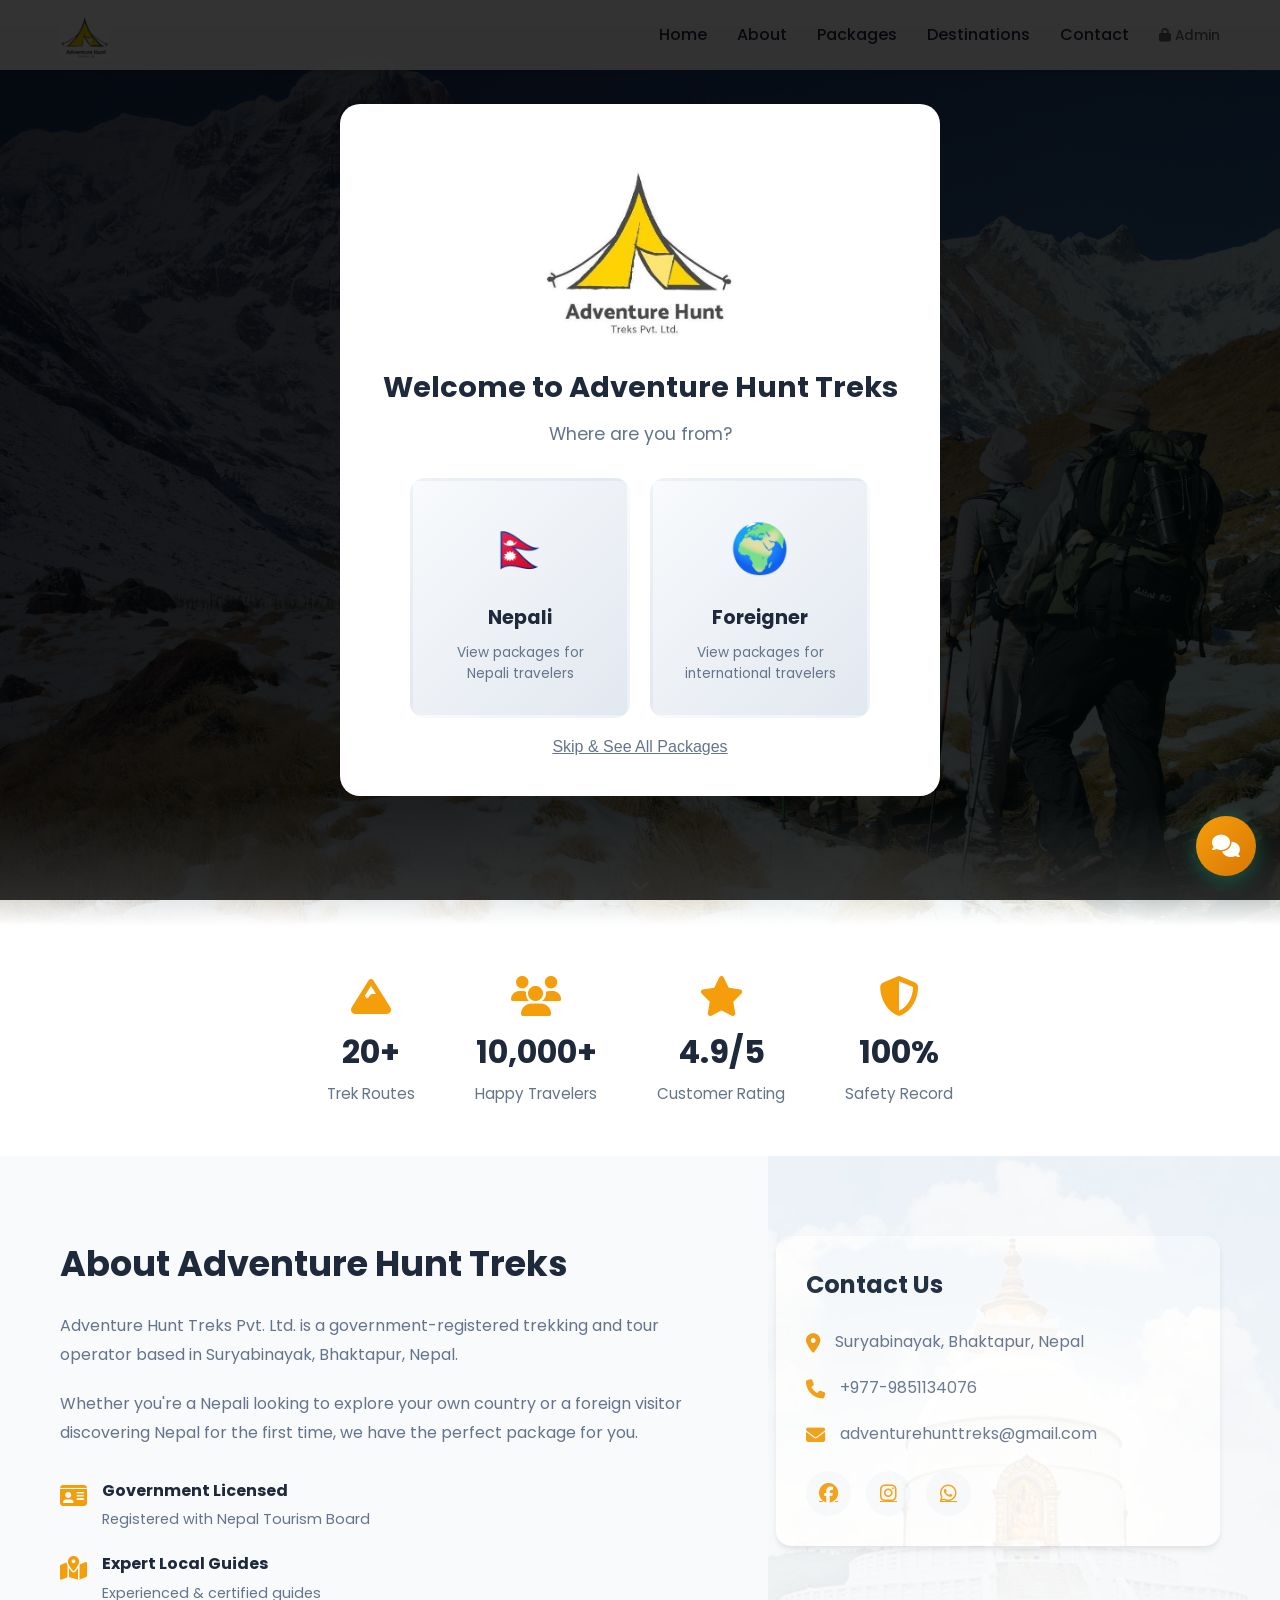
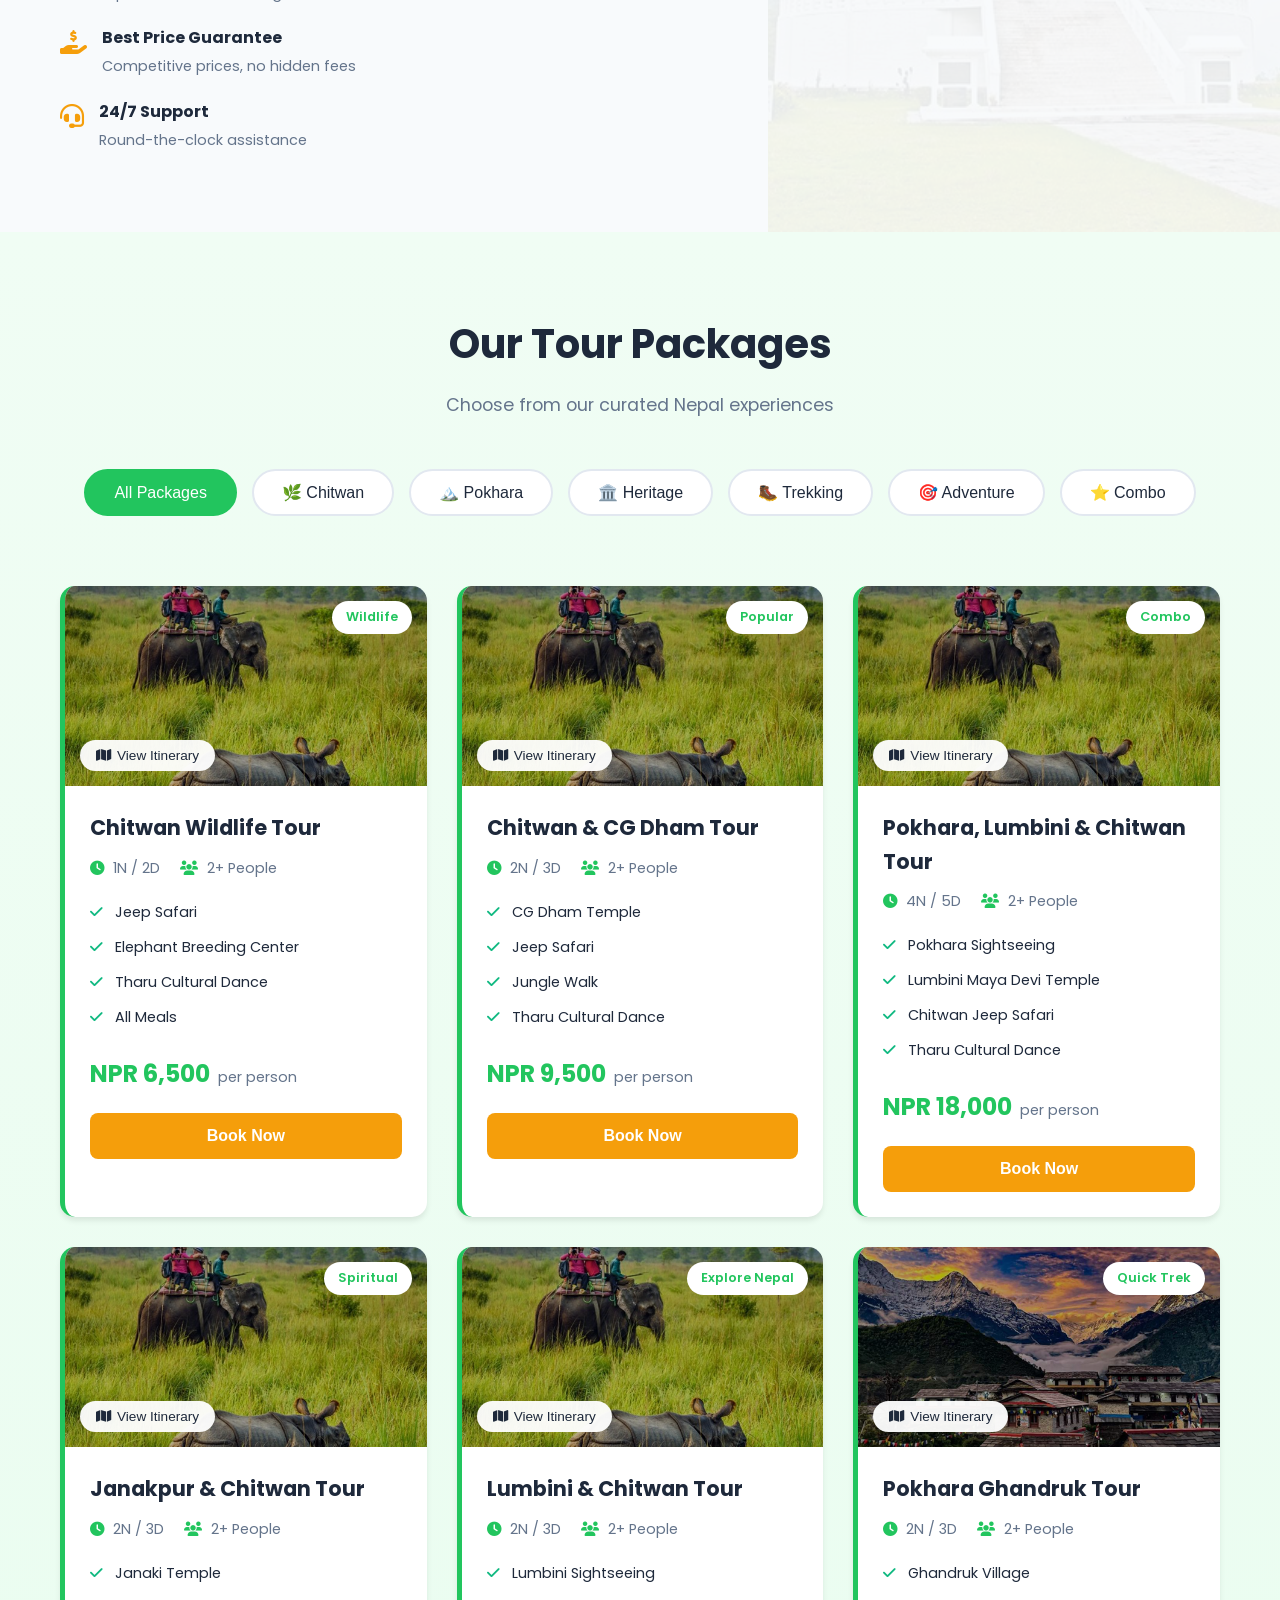
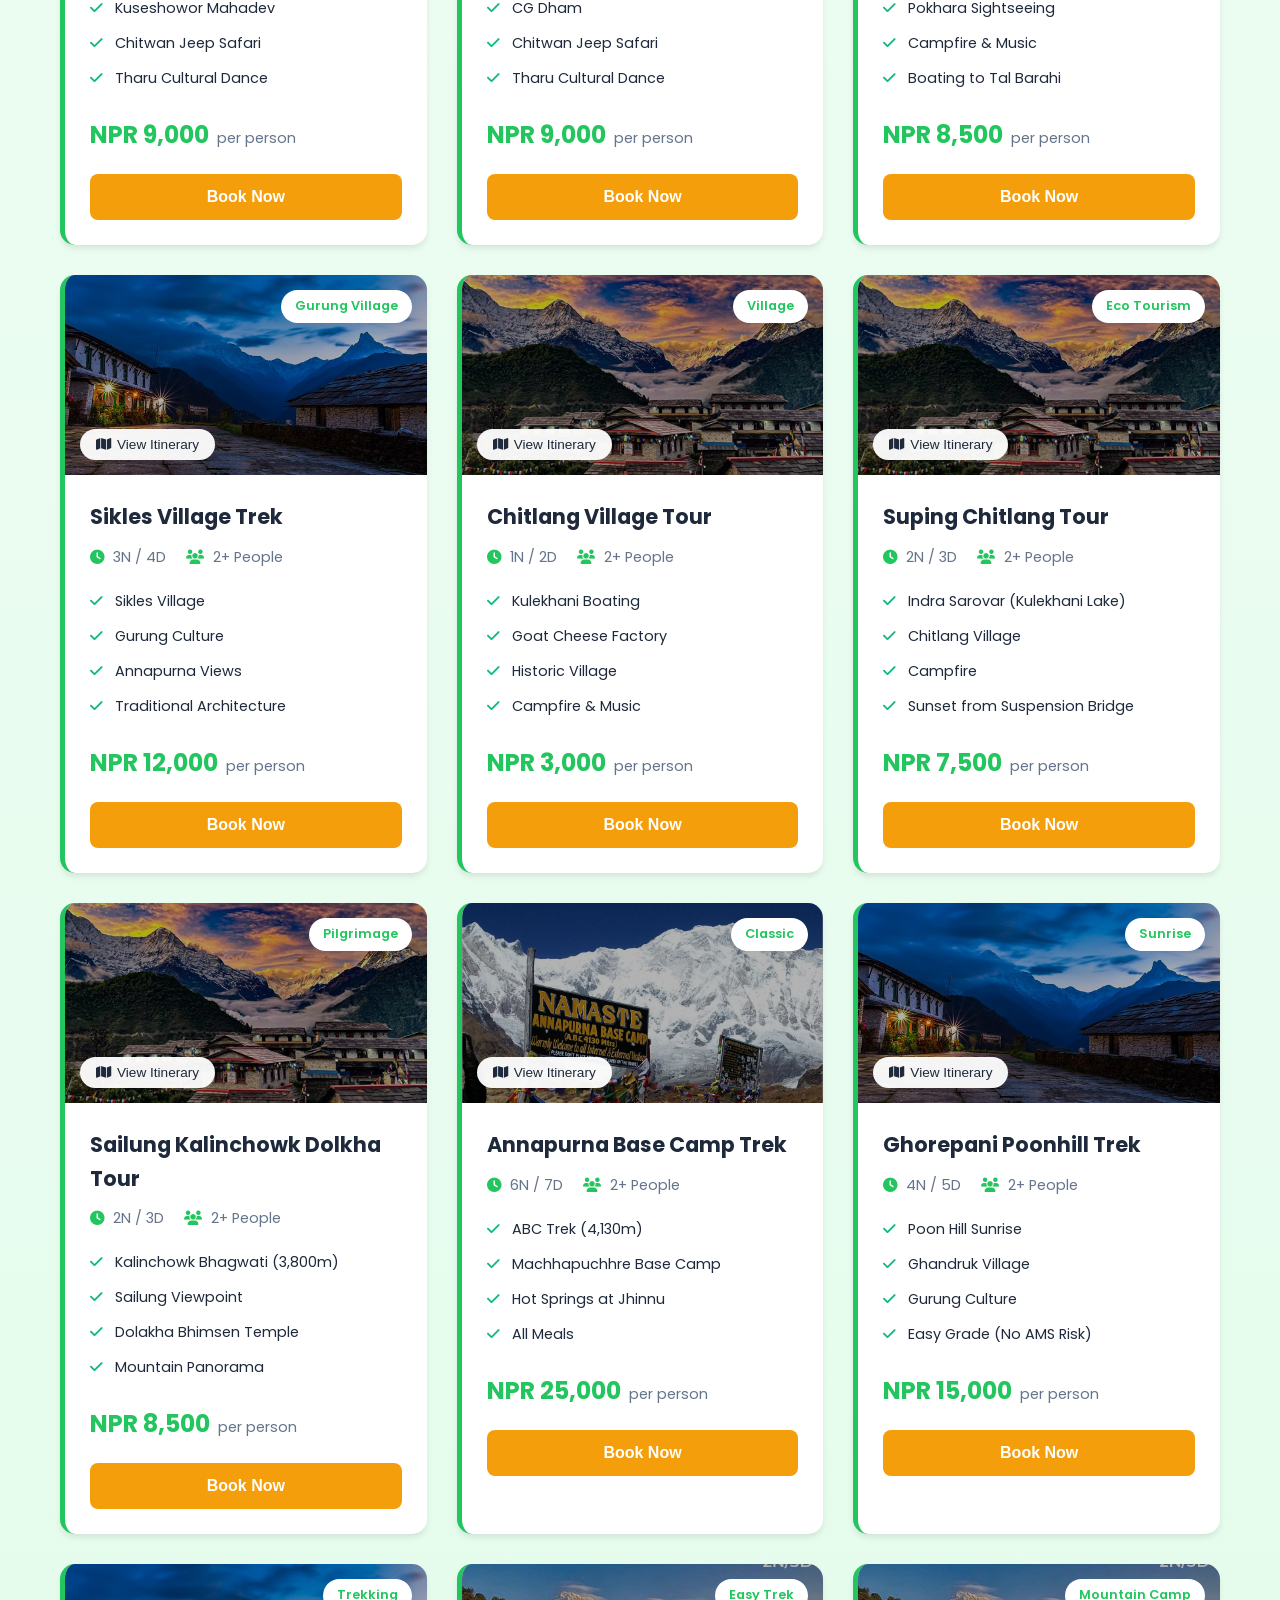
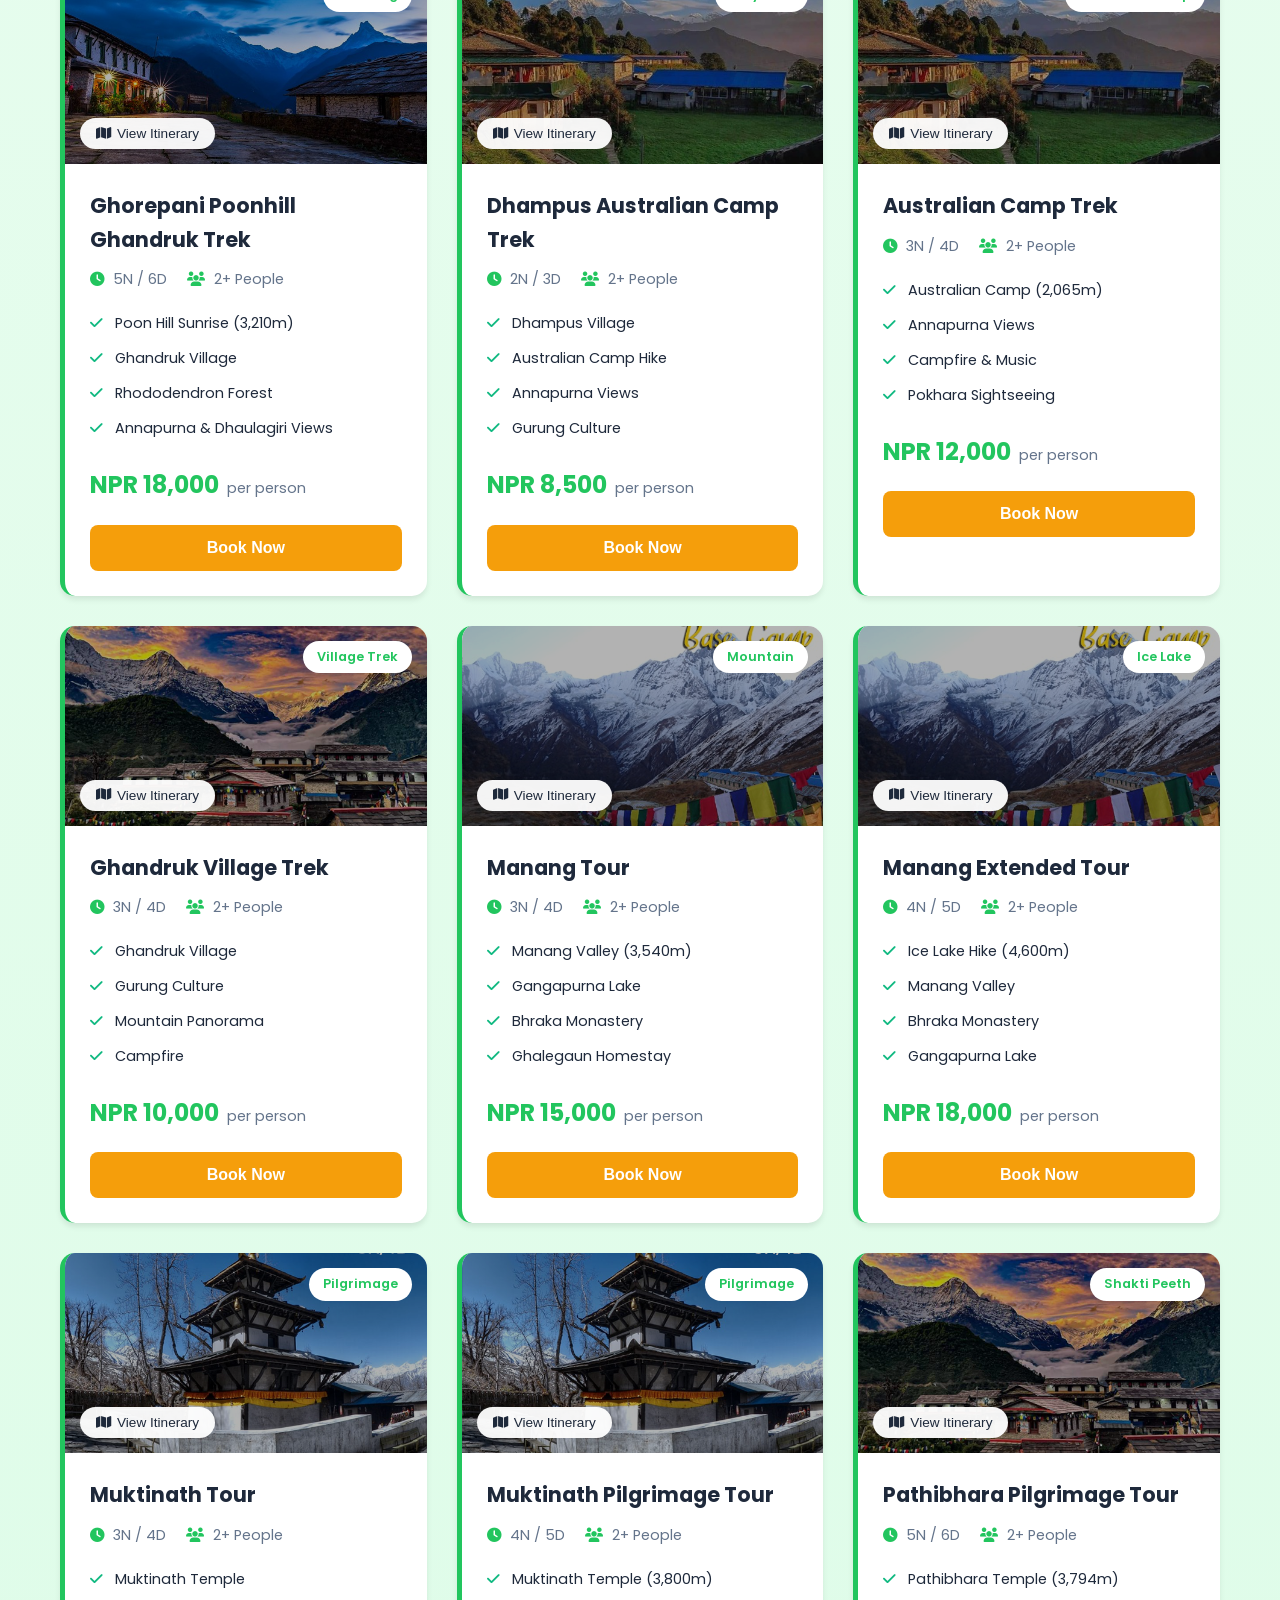
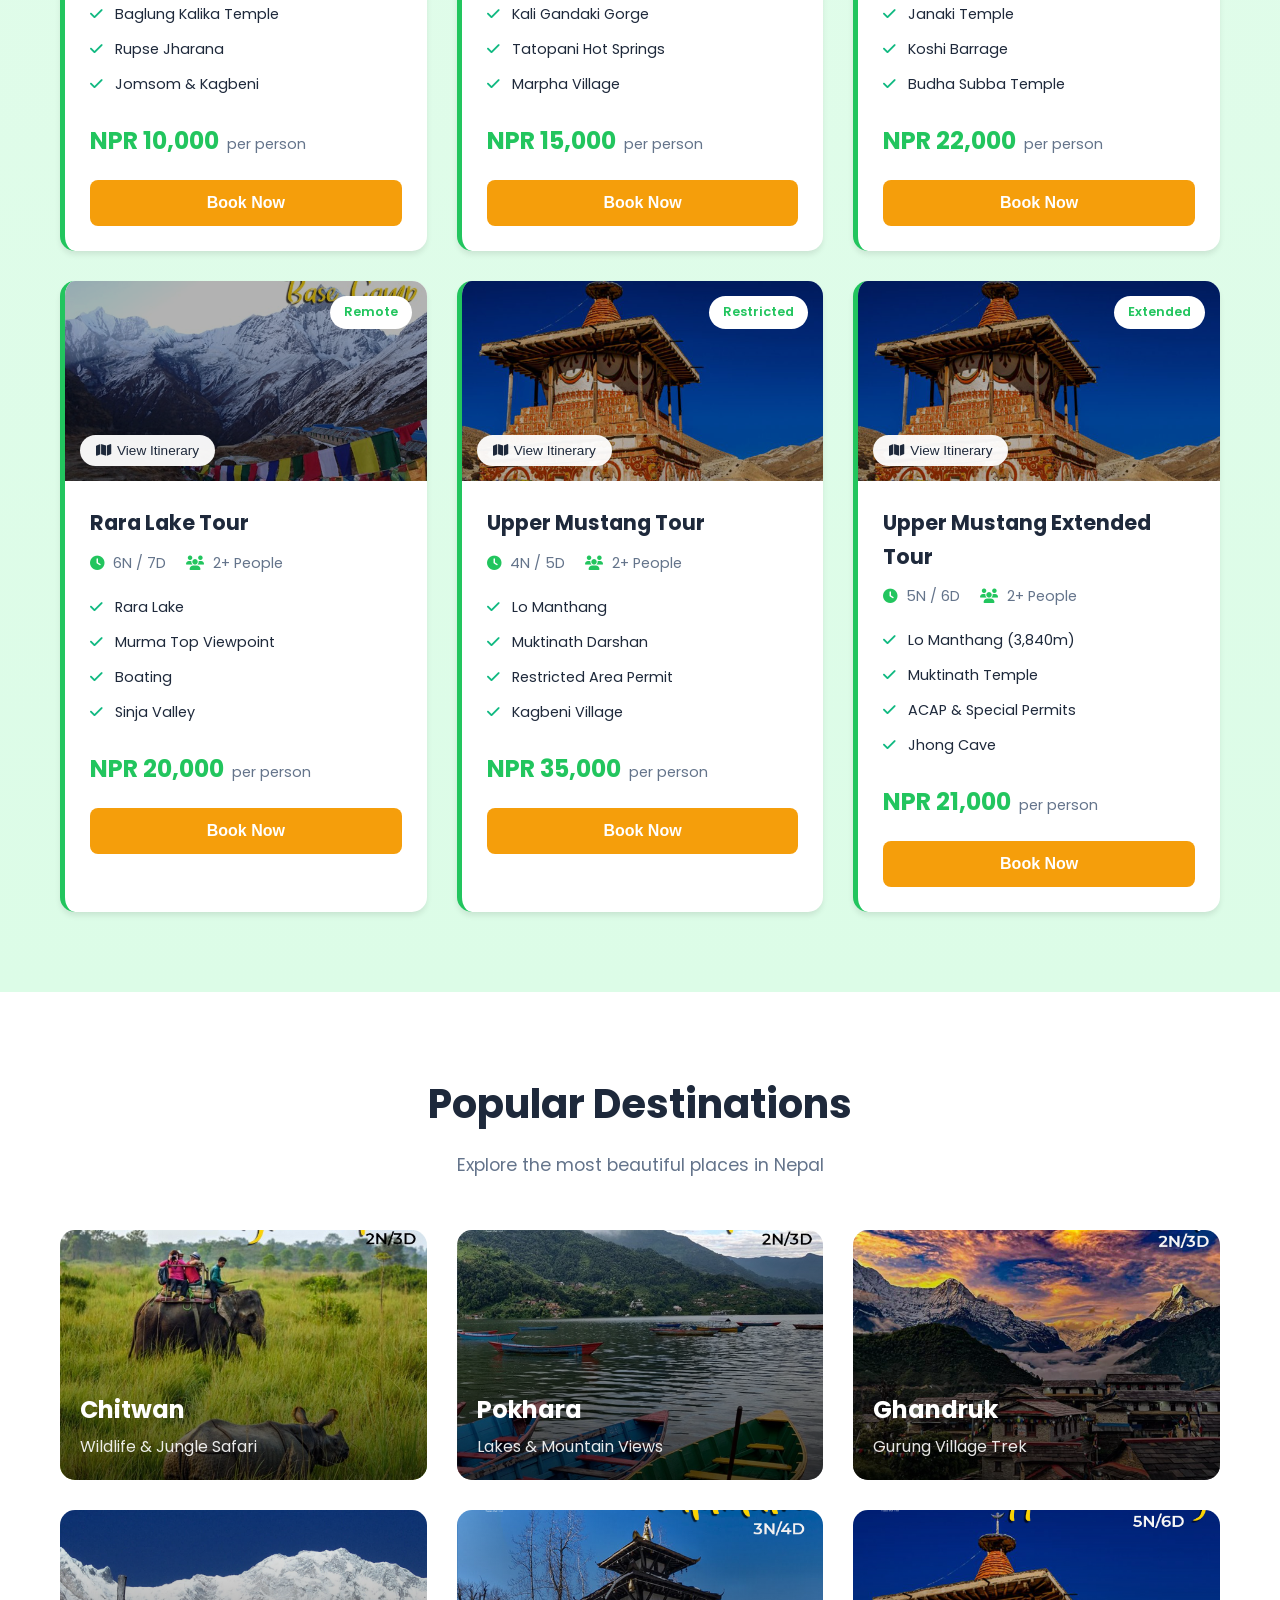
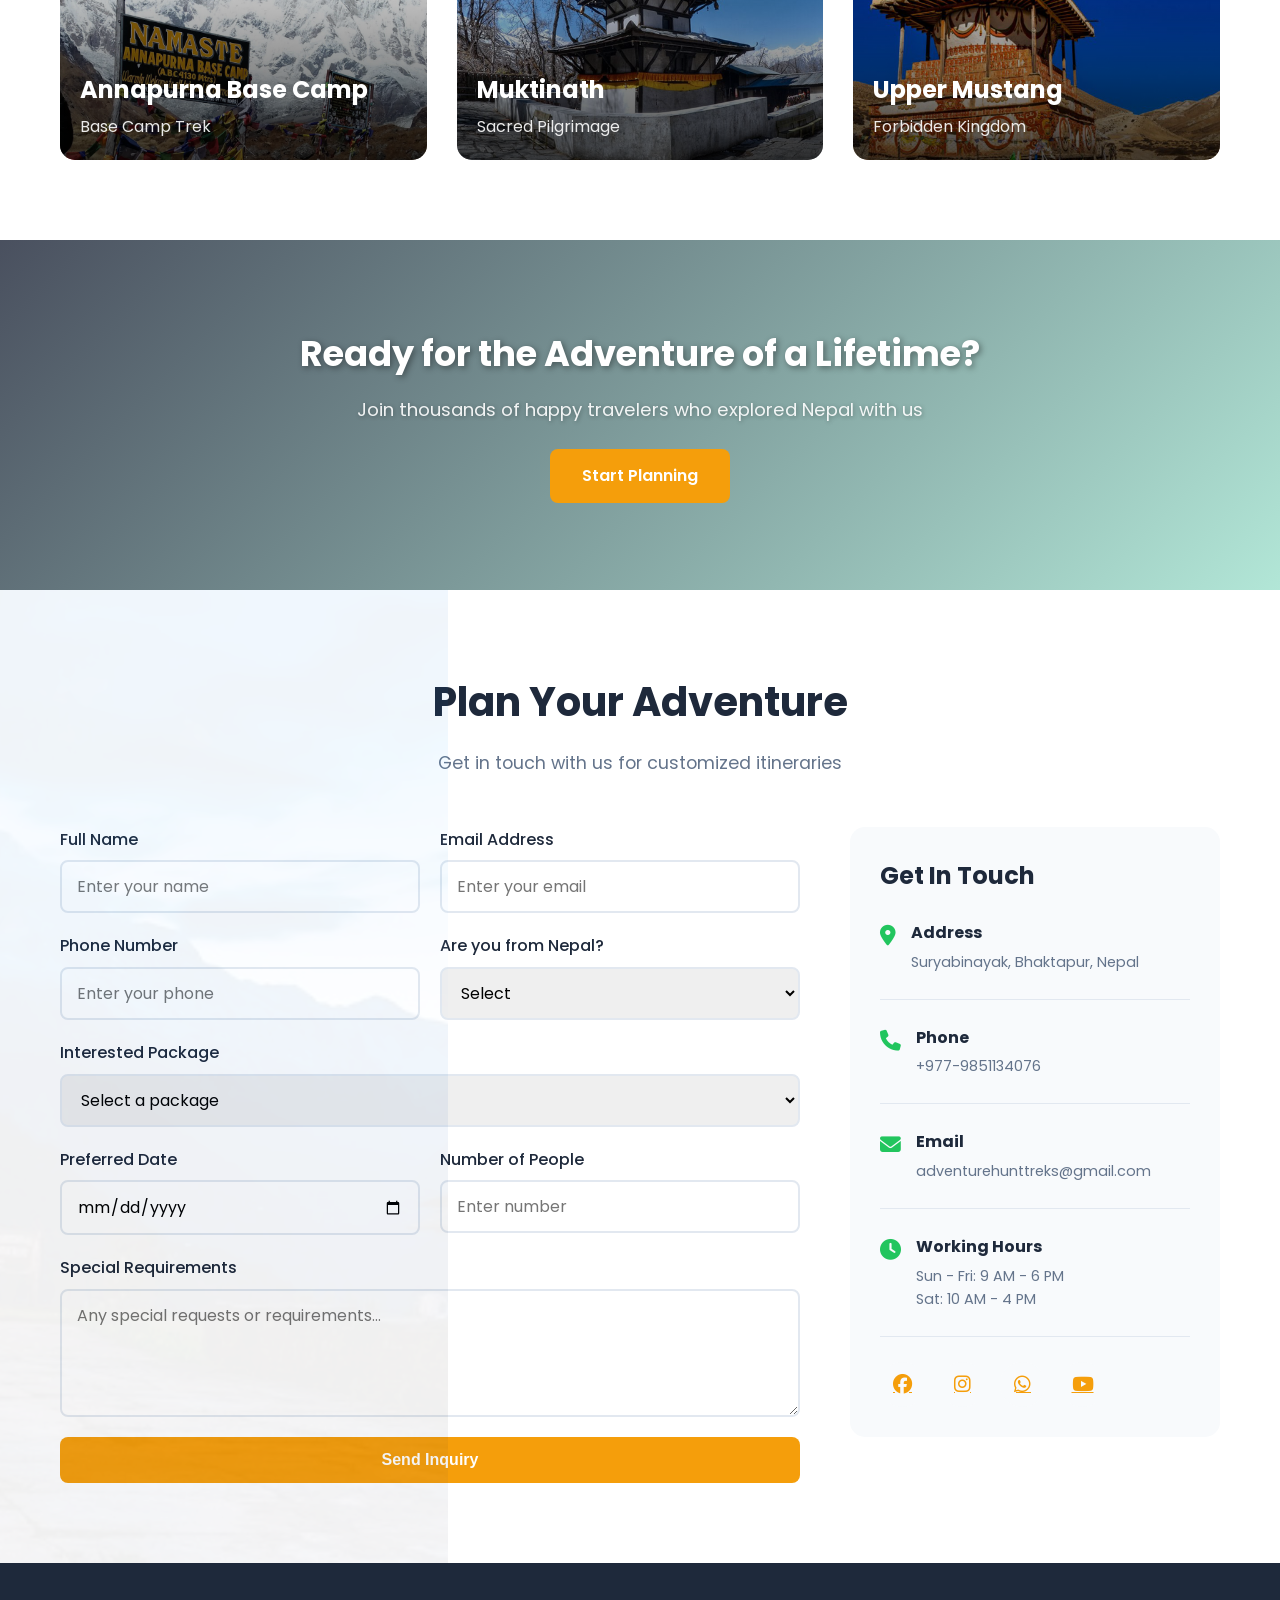
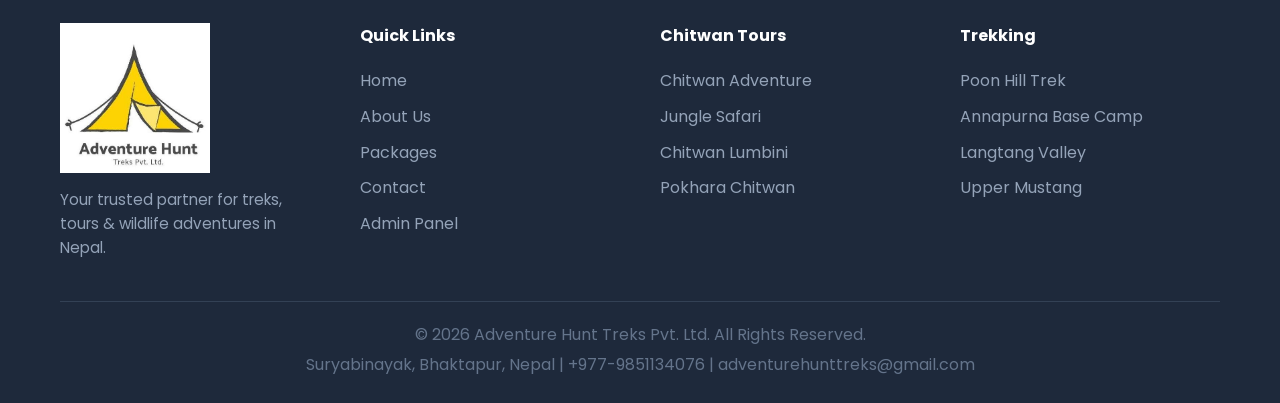
==== commit 4357874f: "Fix foreigner packages not showing - bump DATA_VERSION to clear cache, fix heritage filter, recatego" ====
--- a/index.html
+++ b/index.html
@@ -1,4 +1,4 @@
-<!DOCTYPE html>
+i<!DOCTYPE html>
 <html lang="en">
 <head>
     <meta charset="UTF-8">
@@ -21,6 +21,7 @@
                 <li><a href="#packages">Packages</a></li>
                 <li><a href="#destinations">Destinations</a></li>
                 <li><a href="#contact">Contact</a></li>
+                <li><a href="#" onclick="showAdminLogin(); return false;" class="admin-link"><i class="fas fa-lock"></i> Admin</a></li>
             </ul>
             <div class="hamburger" id="hamburger">
                 <span></span>
@@ -30,7 +31,7 @@
         </div>
     </nav>
 
-    <!-- Currency Selection Modal -->
+    <!-- User Type Selection Modal -->
     <div class="modal-overlay" id="originModal">
         <div class="modal">
             <div class="modal-logo">
@@ -38,18 +39,18 @@
             </div>
             <div class="modal-header">
                 <h2>Welcome to Adventure Hunt Treks</h2>
-                <p>Choose your preferred currency to view prices</p>
+                <p>Where are you from?</p>
             </div>
             <div class="modal-cards">
                 <div class="origin-card nepal-card" onclick="selectOrigin('nepal', this)">
                     <div class="origin-icon">🇳🇵</div>
-                    <h3>NPR</h3>
-                    <p>View prices in Nepali Rupees</p>
+                    <h3>Nepali</h3>
+                    <p>View packages for Nepali travelers</p>
                 </div>
                 <div class="origin-card foreign-card" onclick="selectOrigin('foreign', this)">
-                    <div class="origin-icon">💵</div>
-                    <h3>USD</h3>
-                    <p>View prices in US Dollars</p>
+                    <div class="origin-icon">🌍</div>
+                    <h3>Foreigner</h3>
+                    <p>View packages for international travelers</p>
                 </div>
             </div>
             <button class="skip-btn" onclick="skipSelection()">Skip & See All Packages</button>
@@ -170,20 +171,15 @@
                 <button class="filter-btn active" data-filter="all">All Packages</button>
                 <button class="filter-btn" data-filter="chitwan">🌿 Chitwan</button>
                 <button class="filter-btn" data-filter="pokhara">🏔️ Pokhara</button>
-                <button class="filter-btn" data-filter="kathmandu">🏛️ Heritage</button>
+                <button class="filter-btn" data-filter="heritage">🏛️ Heritage</button>
                 <button class="filter-btn" data-filter="trek">🥾 Trekking</button>
                 <button class="filter-btn" data-filter="adventure">🎯 Adventure</button>
                 <button class="filter-btn" data-filter="combo">⭐ Combo</button>
             </div>
 
-            <!-- Price Toggle -->
+            <!-- Switch Origin -->
             <div class="price-toggle">
-                <span class="toggle-label" id="npr-label">🇳🇵 NPR</span>
-                <label class="switch">
-                    <input type="checkbox" id="priceToggle" onchange="togglePrice()">
-                    <span class="slider"></span>
-                </label>
-                <span class="toggle-label" id="usd-label">🇺🇸 USD</span>
+                <a href="javascript:void(0)" id="switchOriginLink" onclick="switchOrigin()" class="switch-origin-link"></a>
             </div>
 
             <div class="packages-grid" id="packages-grid">
@@ -519,7 +515,7 @@
                 </div>
 
                 <!-- Upper Mustang -->
-                <div class="package-card" data-category="adventure">
+                <div class="package-card" data-category="trek">
                     <div class="package-image" style="background: url('mustang.png') center/cover;">
                         <div class="package-overlay"></div>
                         <div class="package-badge">Restricted</div>
@@ -528,20 +524,20 @@
                         </button>
                     </div>
                     <div class="package-content">
-                        <h3>Upper Mustang Tour</h3>
+                        <h3>Upper Mustang Trek</h3>
                         <div class="package-details">
-                            <span><i class="fas fa-clock"></i> 4N / 5D</span>
+                            <span><i class="fas fa-clock"></i> 12N / 13D</span>
                             <span><i class="fas fa-users"></i> 2+ People</span>
                         </div>
                         <ul class="package-features">
                             <li><i class="fas fa-check"></i> Restricted Area Permit</li>
-                            <li><i class="fas fa-check"></i> Lo Manthang</li>
-                            <li><i class="fas fa-check"></i> Muktinath Darshan</li>
-                            <li><i class="fas fa-check"></i> 4WD Jeep Adventure</li>
+                            <li><i class="fas fa-check"></i> Ancient Monasteries</li>
+                            <li><i class="fas fa-check"></i> Desert Landscapes</li>
+                            <li><i class="fas fa-check"></i> Local Guide</li>
                         </ul>
                         <div class="package-price">
-                            <span class="price npr-price">NPR 35,000</span>
-                            <span class="price usd-price" style="display:none;">$270</span>
+                            <span class="price npr-price">NPR 85,000</span>
+                            <span class="price usd-price" style="display:none;">$650</span>
                             <span class="per-person">per person</span>
                         </div>
                         <button class="btn btn-primary btn-block book-btn">Book Now</button>
@@ -656,30 +652,17 @@
                             <select id="package">
                                 <option value="">Select a package</option>
                                 <option value="chitwan-adventure">Chitwan Adventure Tour</option>
-                                <option value="chitwan-wildlife">Chitwan Wildlife Tour (1N/2D)</option>
-                                <option value="chitwan-adventure">Chitwan & CG Dham Tour (2N/3D)</option>
-                                <option value="chitwan-lumbini">Pokhara, Lumbini & Chitwan (4N/5D)</option>
-                                <option value="janakpur-chitwan">Janakpur & Chitwan Tour (2N/3D)</option>
-                                <option value="lumbini-chitwan">Lumbini & Chitwan Tour (2N/3D)</option>
-                                <option value="pokhara-ghandruk">Pokhara Ghandruk Tour (2N/3D)</option>
-                                <option value="sikles">Sikles Village Trek (3N/4D)</option>
-                                <option value="chitlang">Chitlang Village Tour (1N/2D)</option>
-                                <option value="suping-chitlang">Suping Chitlang Tour (2N/3D)</option>
-                                <option value="kathmandu-heritage">Sailung Kalinchowk Tour (2N/3D)</option>
-                                <option value="annapurna">Annapurna Base Camp (6N/7D)</option>
-                                <option value="poonhill">Ghorepani Poonhill Trek (4N/5D)</option>
-                                <option value="poonhill-ghandruk">Poonhill Ghandruk Trek (5N/6D)</option>
-                                <option value="dhampus">Dhampus Australian Camp (2N/3D)</option>
-                                <option value="australian-camp">Australian Camp Trek (3N/4D)</option>
-                                <option value="ghandruk">Ghandruk Village Trek (3N/4D)</option>
-                                <option value="manang">Manang Tour (3N/4D)</option>
-                                <option value="manang-extended">Manang Extended Tour (4N/5D)</option>
-                                <option value="muktinath">Muktinath Tour (3N/4D)</option>
-                                <option value="muktinath-extended">Muktinath Pilgrimage (4N/5D)</option>
-                                <option value="pathibhara">Pathibhara Pilgrimage (5N/6D)</option>
-                                <option value="rara-lake">Rara Lake Tour (6N/7D)</option>
-                                <option value="mustang">Upper Mustang Tour (4N/5D)</option>
-                                <option value="mustang-extended">Upper Mustang Extended (5N/6D)</option>
+                                <option value="chitwan-wildlife">Chitwan Wildlife Tour</option>
+                                <option value="jungle-safari">Jungle Safari Tour</option>
+                                <option value="chitwan-lumbini">Chitwan Lumbini Tour</option>
+                                <option value="pokhara">Pokhara Adventure</option>
+                                <option value="kathmandu">Kathmandu Heritage Tour</option>
+                                <option value="lumbini">Lumbini Tour</option>
+                                <option value="muktinath">Muktinath Pilgrimage</option>
+                                <option value="poonhill">Poon Hill Trek</option>
+                                <option value="langtang">Langtang Valley Trek</option>
+                                <option value="annapurna">Annapurna Base Camp</option>
+                                <option value="mustang">Upper Mustang Trek</option>
                                 <option value="custom">Customized Tour</option>
                             </select>
                         </div>
@@ -759,6 +742,7 @@
                         <li><a href="#about">About Us</a></li>
                         <li><a href="#packages">Packages</a></li>
                         <li><a href="#contact">Contact</a></li>
+                        <li><a href="#" onclick="showAdminLogin(); return false;">Admin Panel</a></li>
                     </ul>
                 </div>
                 <div class="footer-section">
@@ -781,7 +765,7 @@
                 </div>
             </div>
             <div class="footer-bottom">
-                <p id="footerCopyright" style="cursor:default; user-select:none;">&copy; 2026 Adventure Hunt Treks Pvt. Ltd. All Rights Reserved.</p>
+                <p>&copy; 2026 Adventure Hunt Treks Pvt. Ltd. All Rights Reserved.</p>
                 <p>Suryabinayak, Bhaktapur, Nepal | +977-9851134076 | adventurehunttreks@gmail.com</p>
             </div>
         </div>
@@ -915,9 +899,6 @@
                 <button class="admin-nav-btn" data-section="chatlogs" onclick="switchAdminSection('chatlogs')">
                     <i class="fas fa-comments"></i> Chat Logs
                 </button>
-                <button class="admin-nav-btn" data-section="sendemail" onclick="switchAdminSection('sendemail')">
-                    <i class="fas fa-paper-plane"></i> Send Email
-                </button>
             </nav>
             <div class="admin-sidebar-footer">
                 <button class="admin-logout-btn" onclick="closeAdminDashboard()">
@@ -1114,31 +1095,6 @@
                 </div>
                 <div id="chatLogsList" class="admin-list"></div>
             </div>
-
-            <!-- Send Email Section -->
-            <div class="admin-section" id="section-sendemail">
-                <div class="section-toolbar">
-                    <h3><i class="fas fa-paper-plane"></i> Send Email</h3>
-                </div>
-                <div class="send-email-form">
-                    <div class="form-group">
-                        <label>To (Email Address) *</label>
-                        <input type="email" id="sendEmailTo" placeholder="customer@email.com">
-                    </div>
-                    <div class="form-group">
-                        <label>Subject *</label>
-                        <input type="text" id="sendEmailSubject" placeholder="Email subject">
-                    </div>
-                    <div class="form-group">
-                        <label>Message *</label>
-                        <textarea id="sendEmailMessage" rows="10" placeholder="Type your message here..."></textarea>
-                    </div>
-                    <button class="btn btn-primary" onclick="sendEmailFromAdmin()">
-                        <i class="fas fa-paper-plane"></i> Send Email
-                    </button>
-                    <div id="emailStatus" class="email-status"></div>
-                </div>
-            </div>
         </div>
     </div>
 
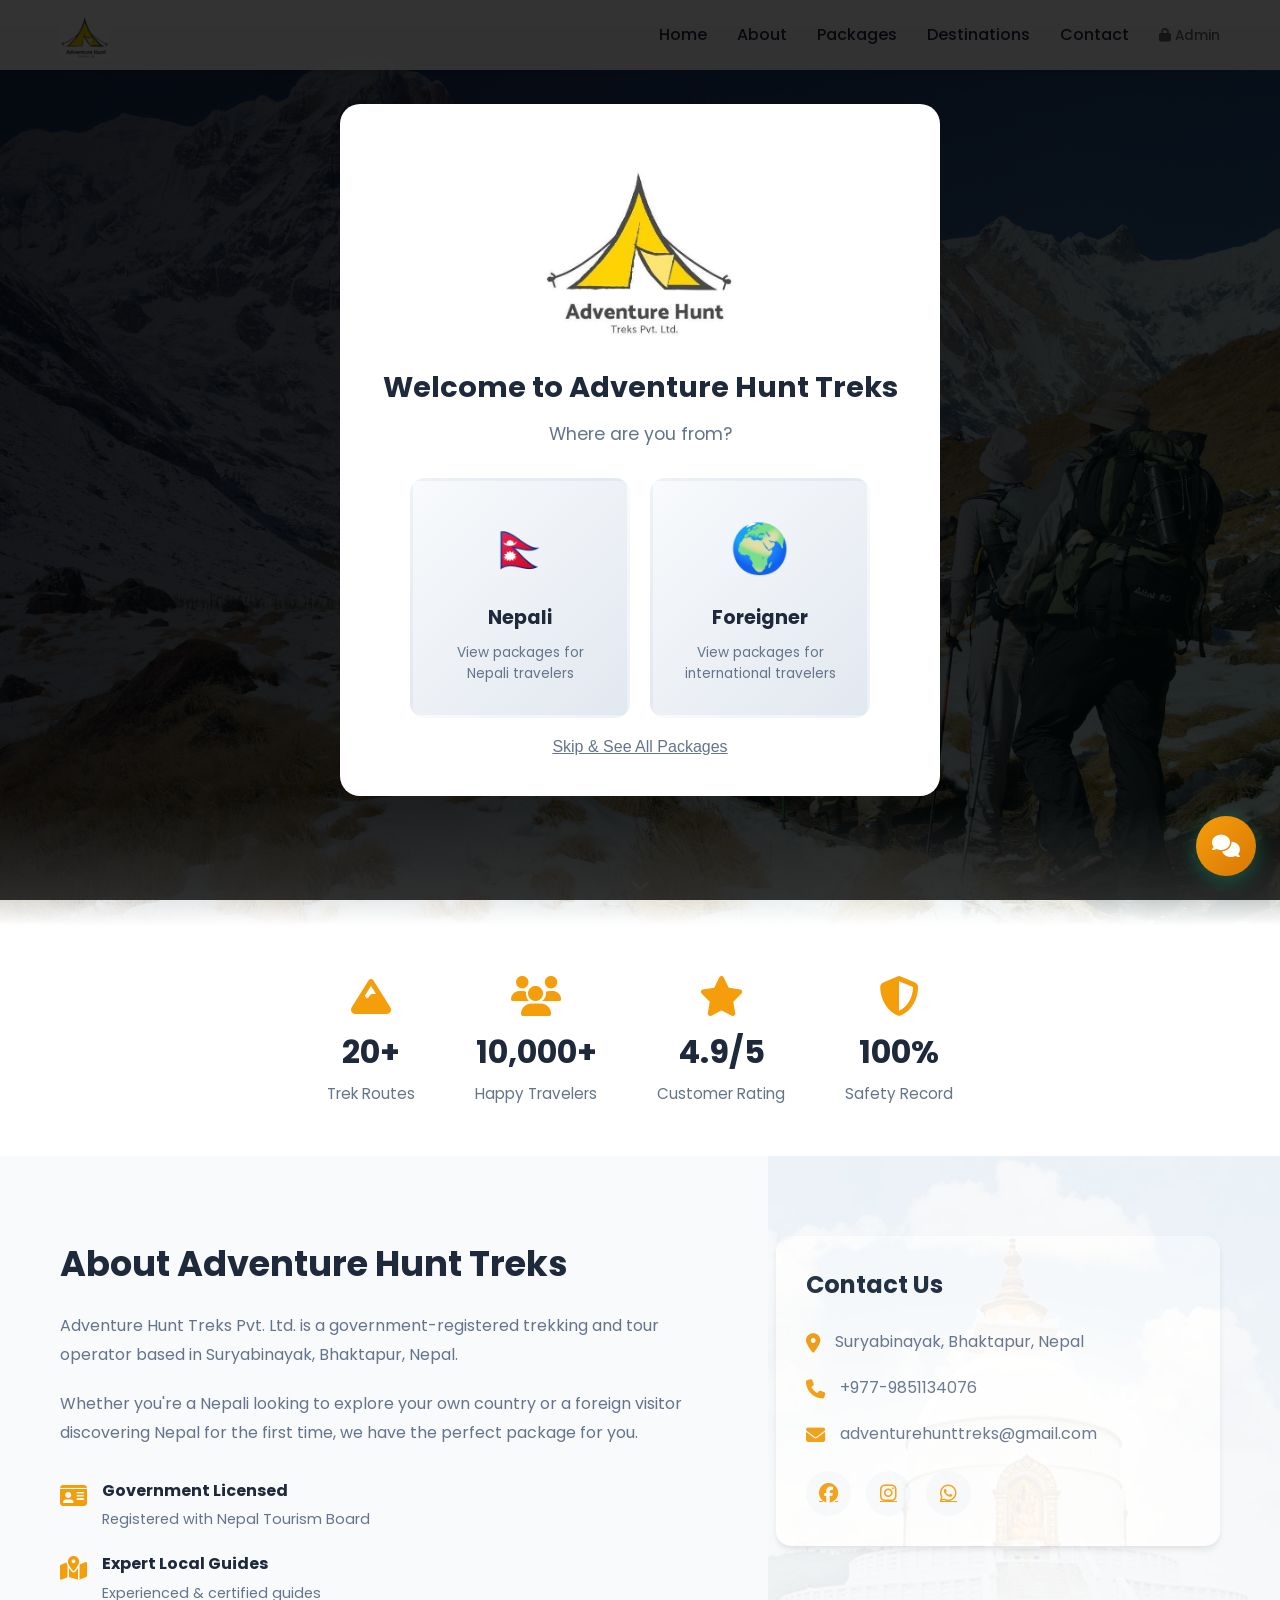
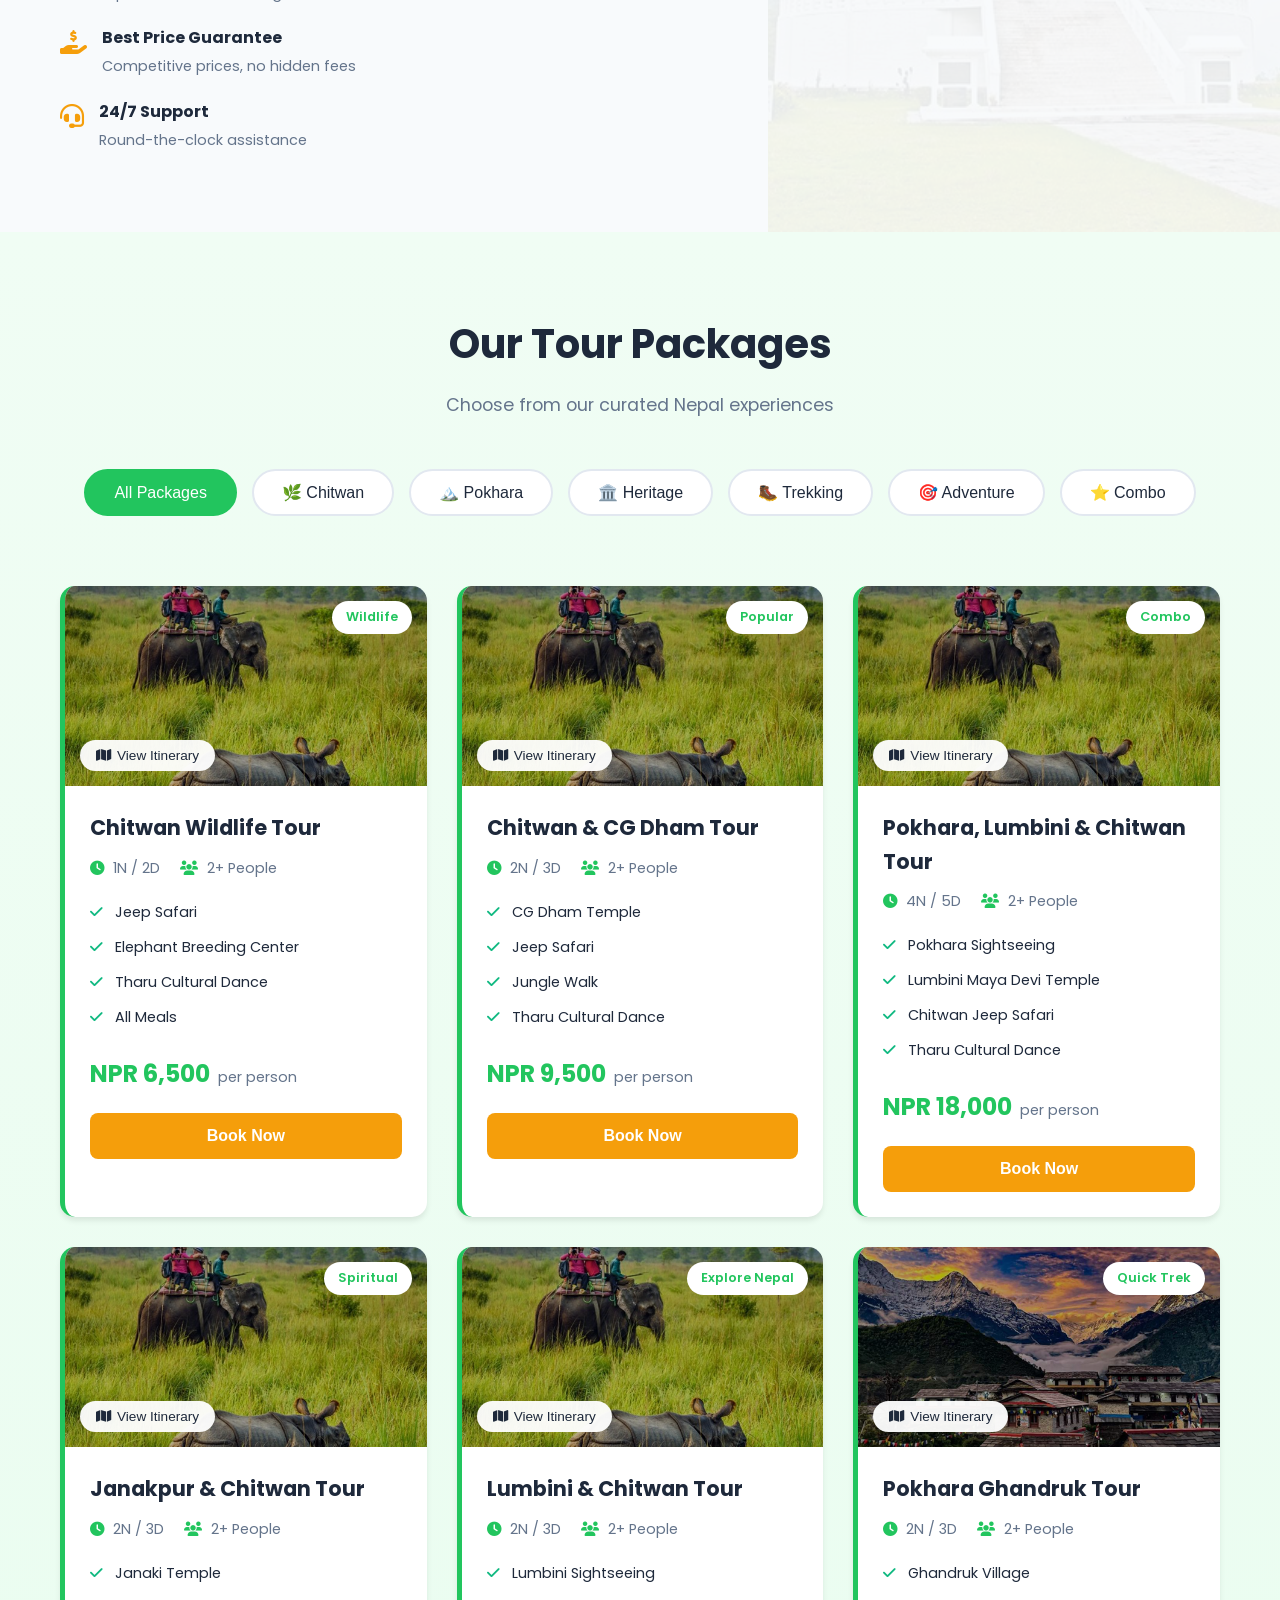
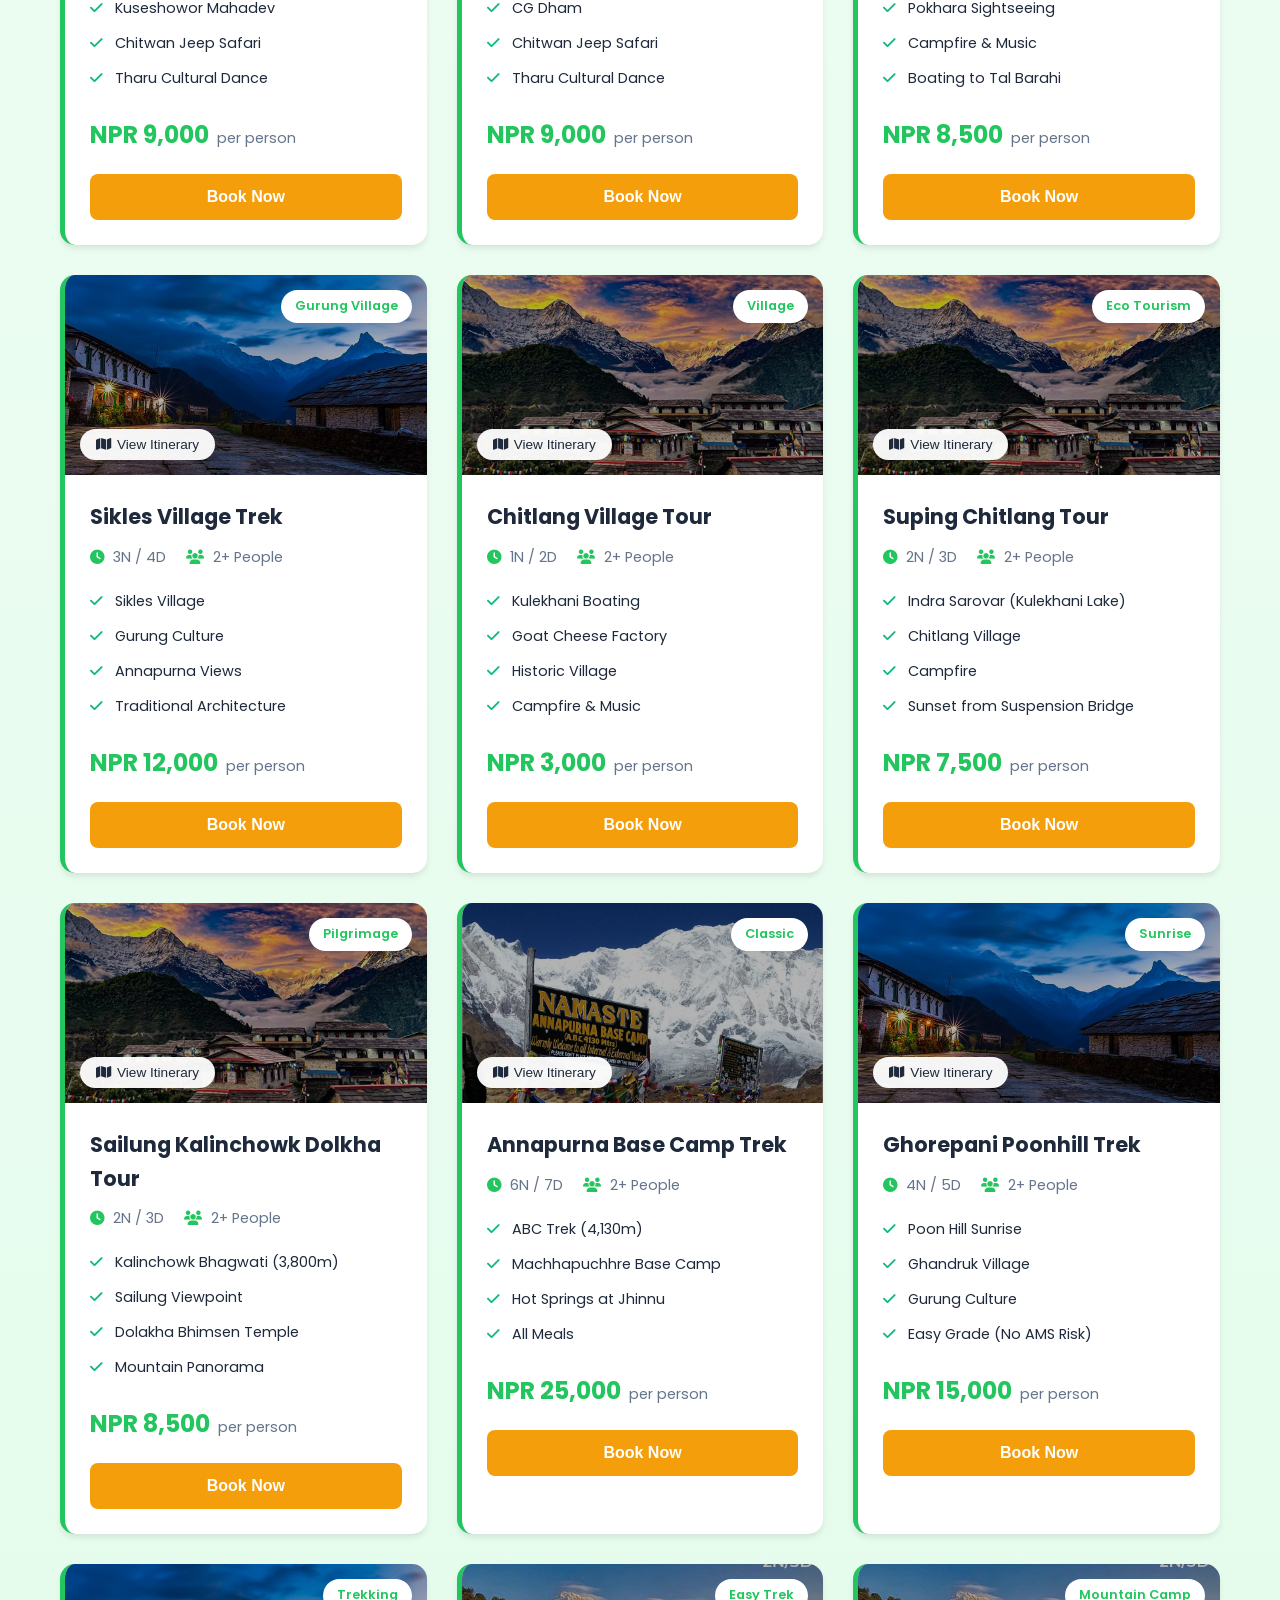
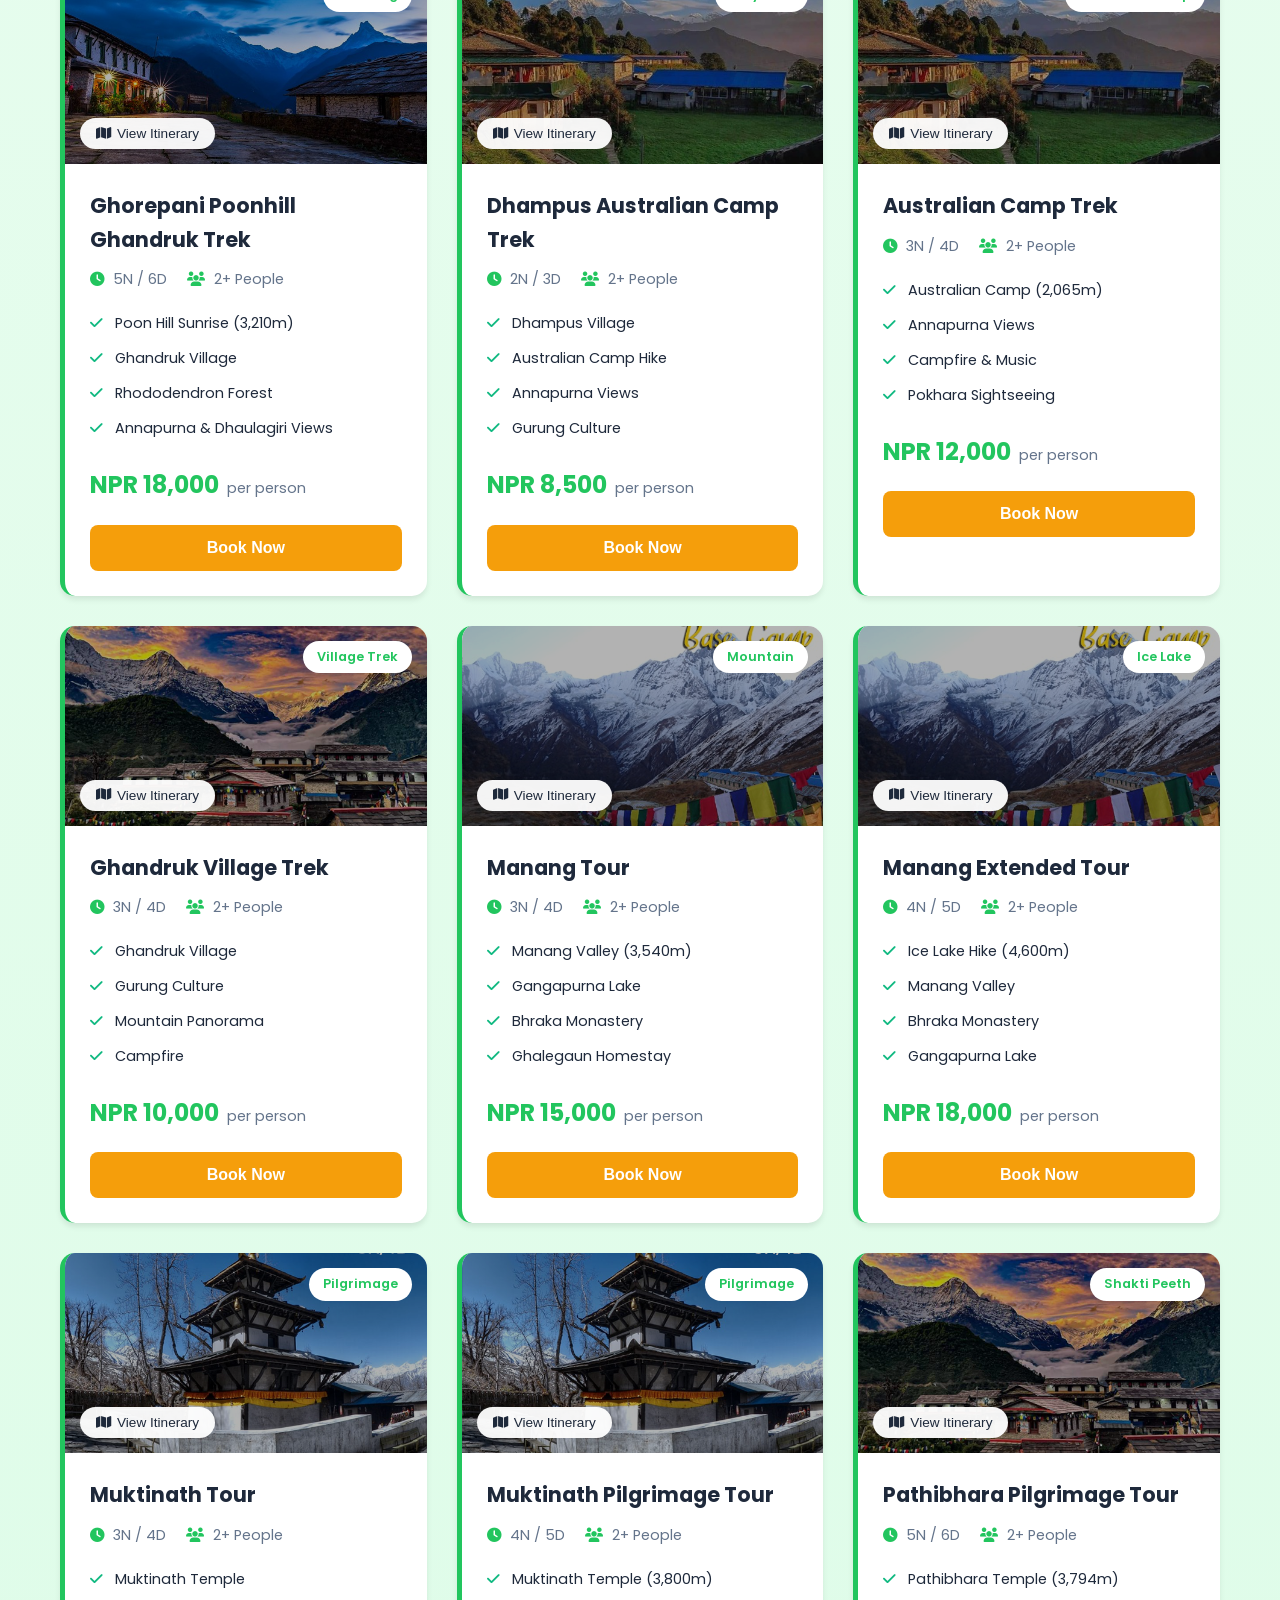
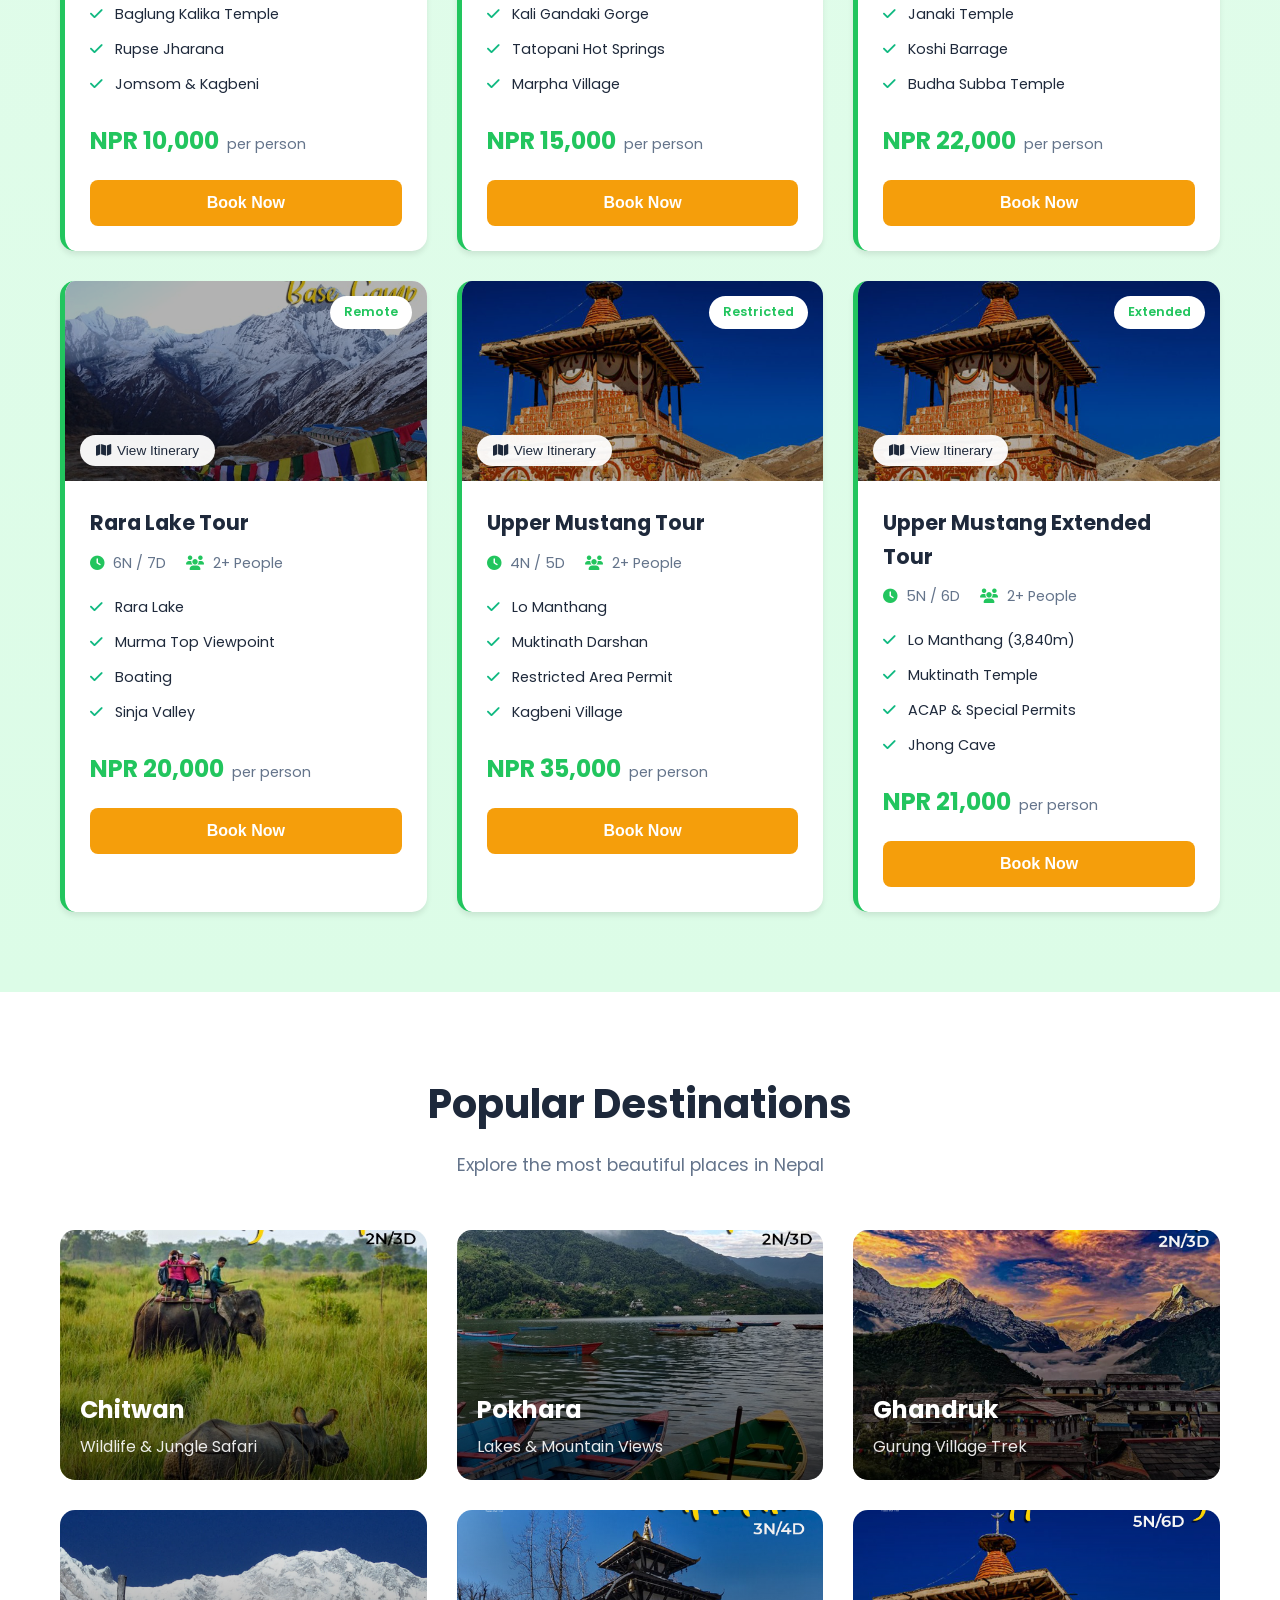
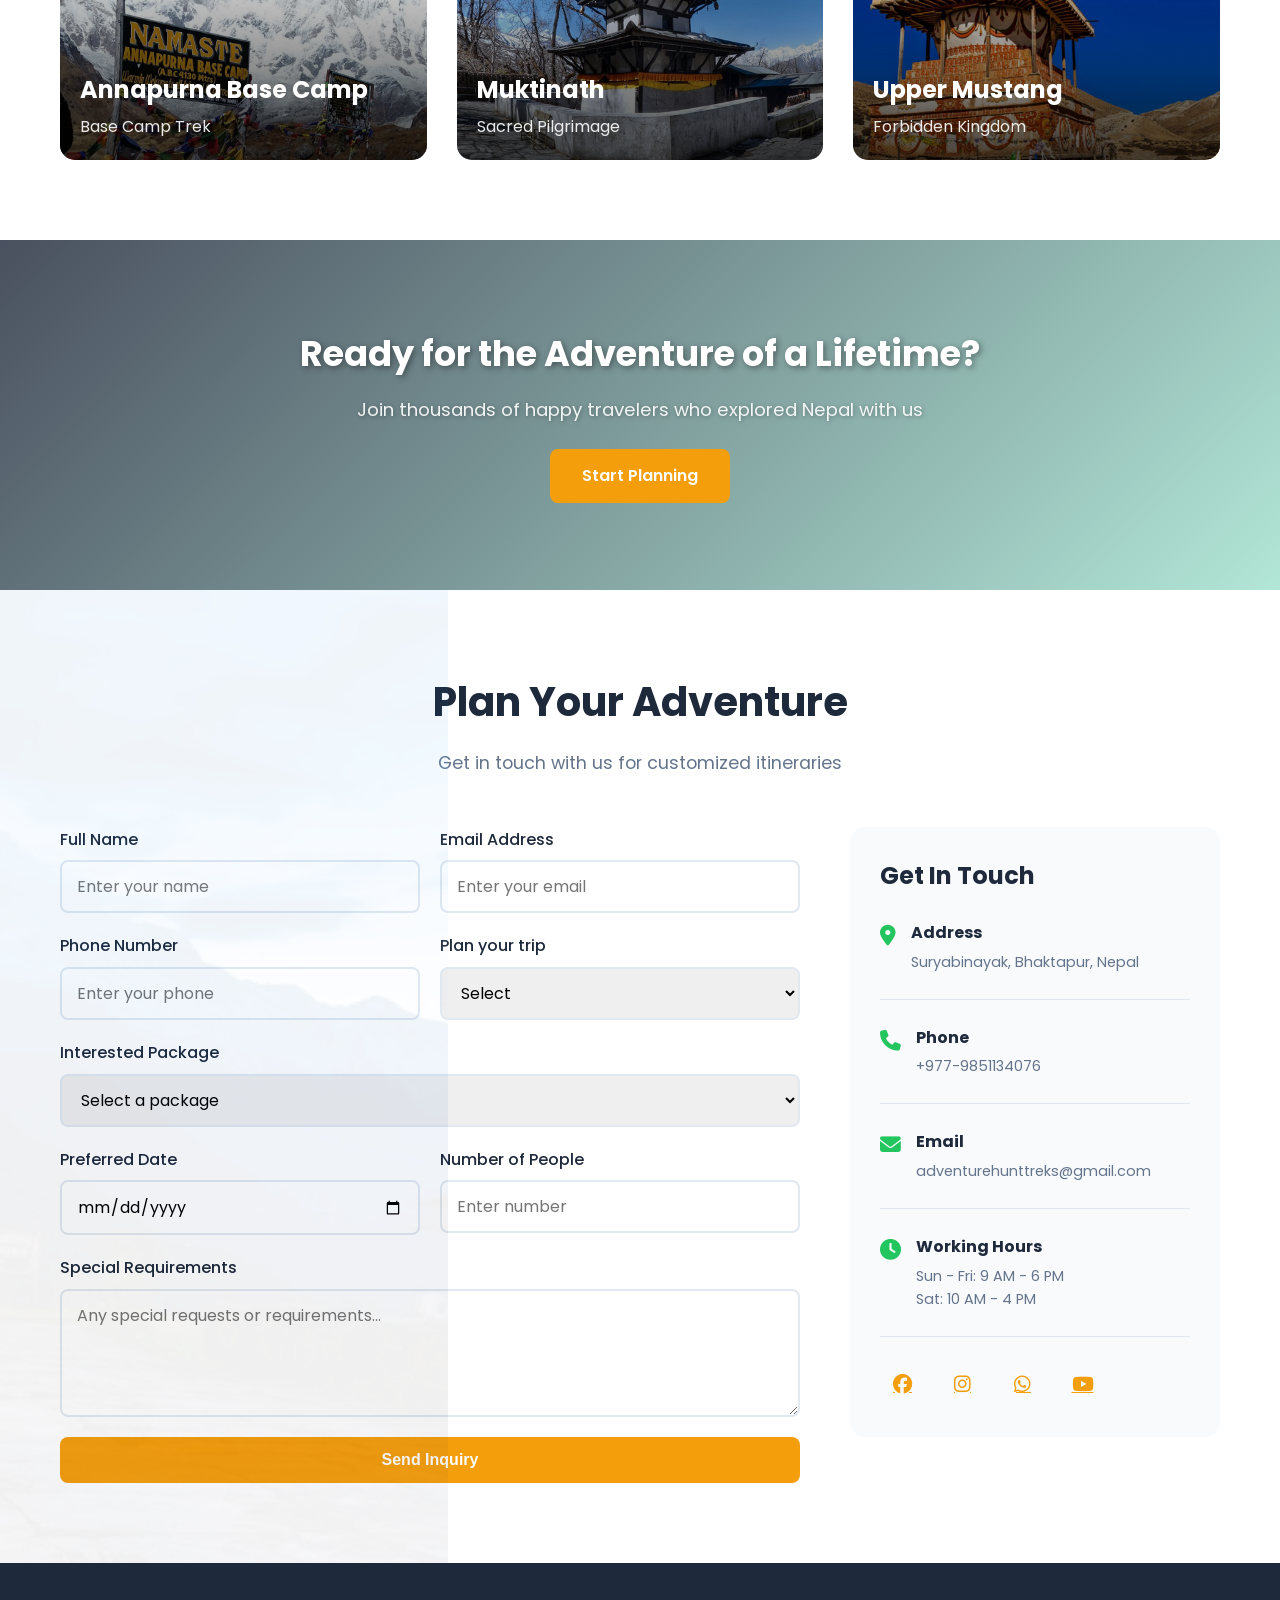
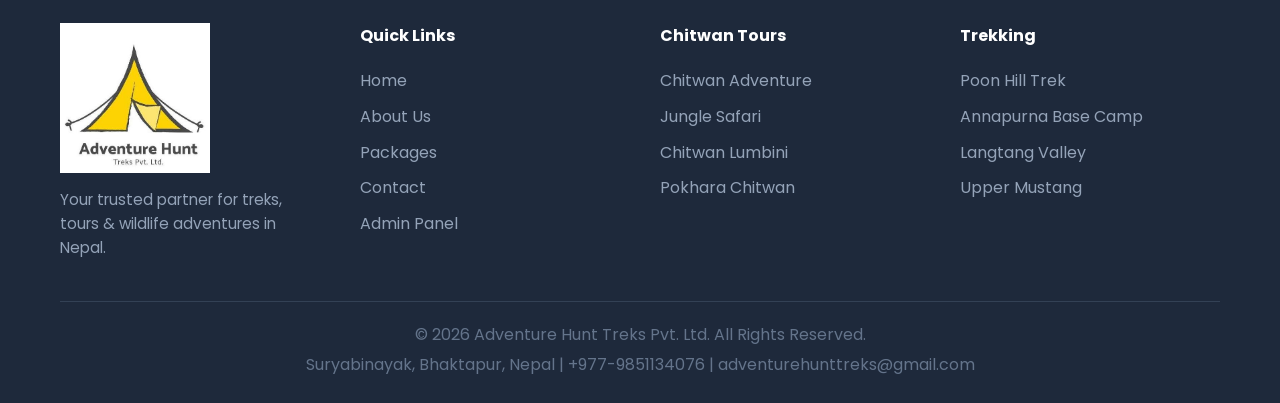
==== commit 305a4d62: "Contact form filters packages by Nepali/International selection" ====
--- a/index.html
+++ b/index.html
@@ -639,11 +639,11 @@
                                 <input type="tel" id="phone" placeholder="Enter your phone">
                             </div>
                             <div class="form-group">
-                                <label for="visitor-type">Are you from Nepal?</label>
-                                <select id="visitor-type">
+                                <label for="visitor-type">Plan your trip</label>
+                                <select id="visitor-type" onchange="filterContactPackages()">
                                     <option value="">Select</option>
-                                    <option value="nepal">Yes, I'm from Nepal</option>
-                                    <option value="foreign">No, I'm visiting Nepal</option>
+                                    <option value="nepal">Nepali</option>
+                                    <option value="foreign">International</option>
                                 </select>
                             </div>
                         </div>
@@ -651,19 +651,6 @@
                             <label for="package">Interested Package</label>
                             <select id="package">
                                 <option value="">Select a package</option>
-                                <option value="chitwan-adventure">Chitwan Adventure Tour</option>
-                                <option value="chitwan-wildlife">Chitwan Wildlife Tour</option>
-                                <option value="jungle-safari">Jungle Safari Tour</option>
-                                <option value="chitwan-lumbini">Chitwan Lumbini Tour</option>
-                                <option value="pokhara">Pokhara Adventure</option>
-                                <option value="kathmandu">Kathmandu Heritage Tour</option>
-                                <option value="lumbini">Lumbini Tour</option>
-                                <option value="muktinath">Muktinath Pilgrimage</option>
-                                <option value="poonhill">Poon Hill Trek</option>
-                                <option value="langtang">Langtang Valley Trek</option>
-                                <option value="annapurna">Annapurna Base Camp</option>
-                                <option value="mustang">Upper Mustang Trek</option>
-                                <option value="custom">Customized Tour</option>
                             </select>
                         </div>
                         <div class="form-row">
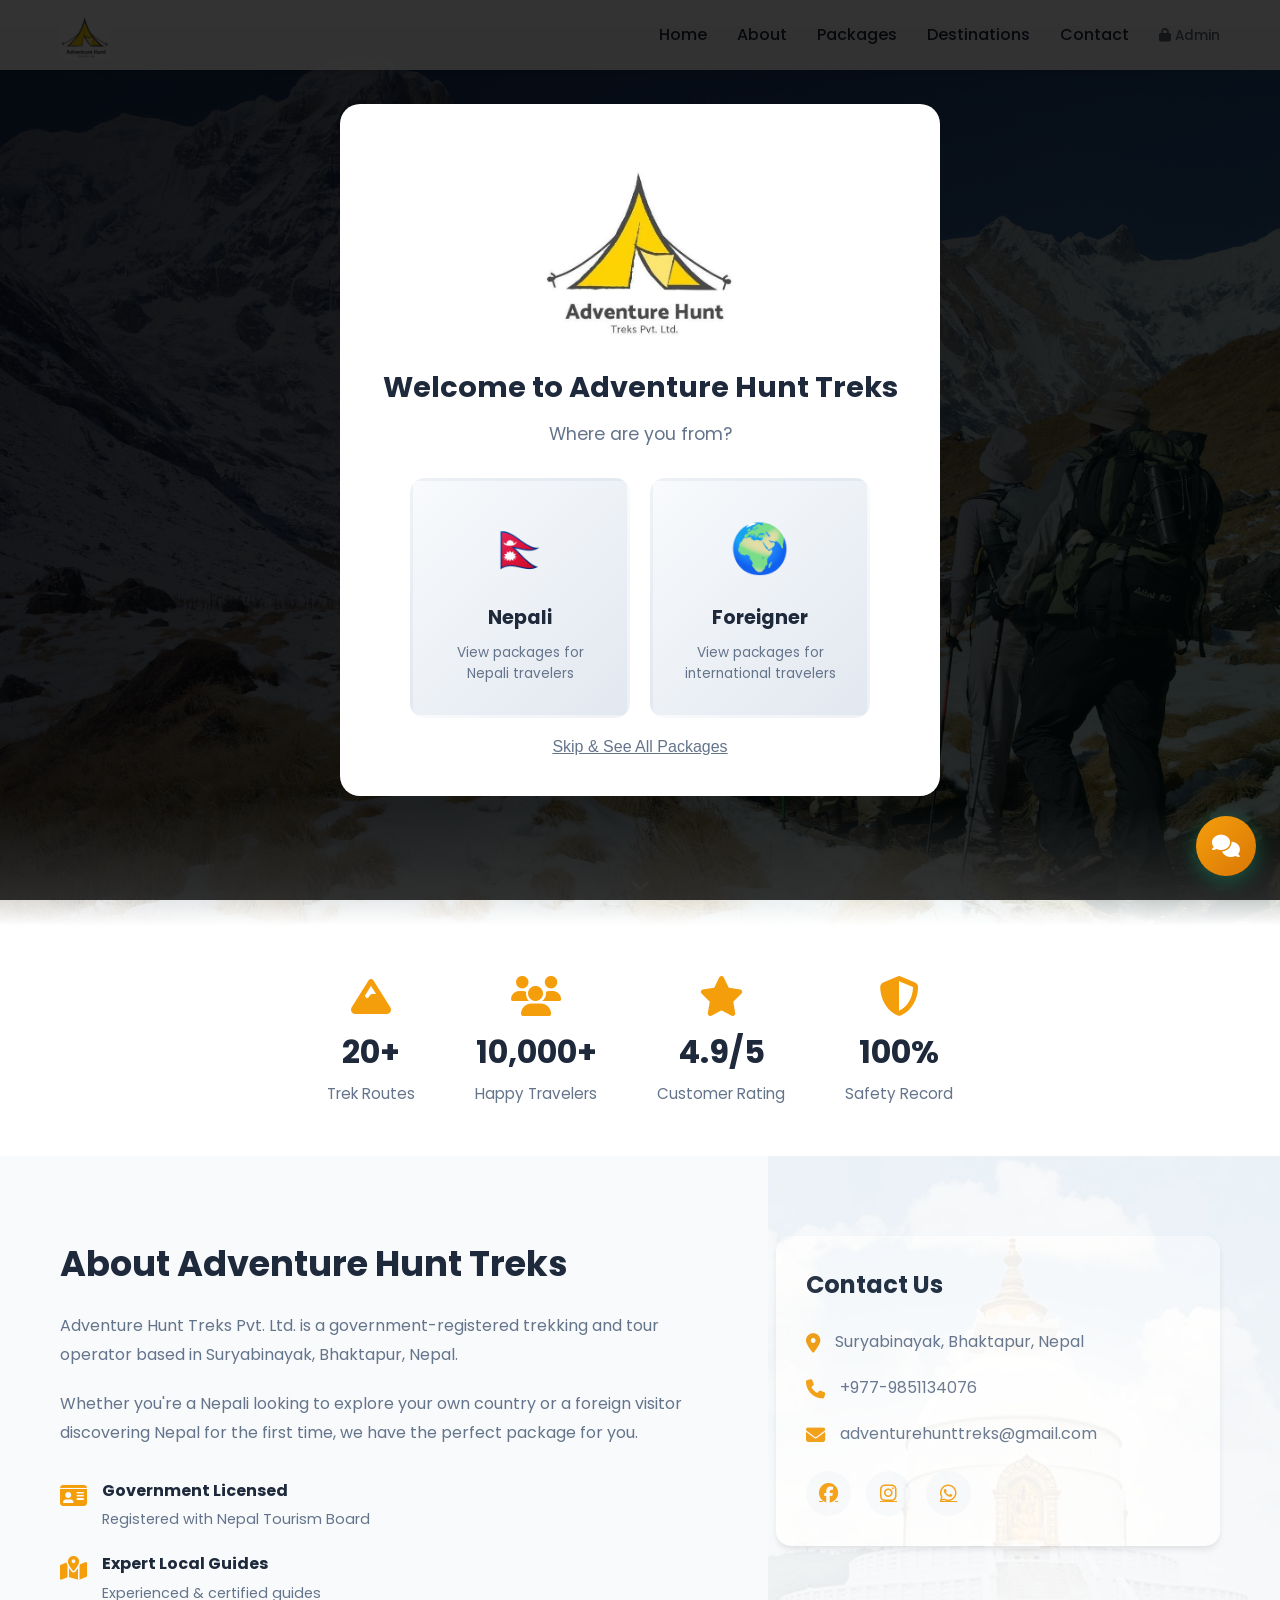
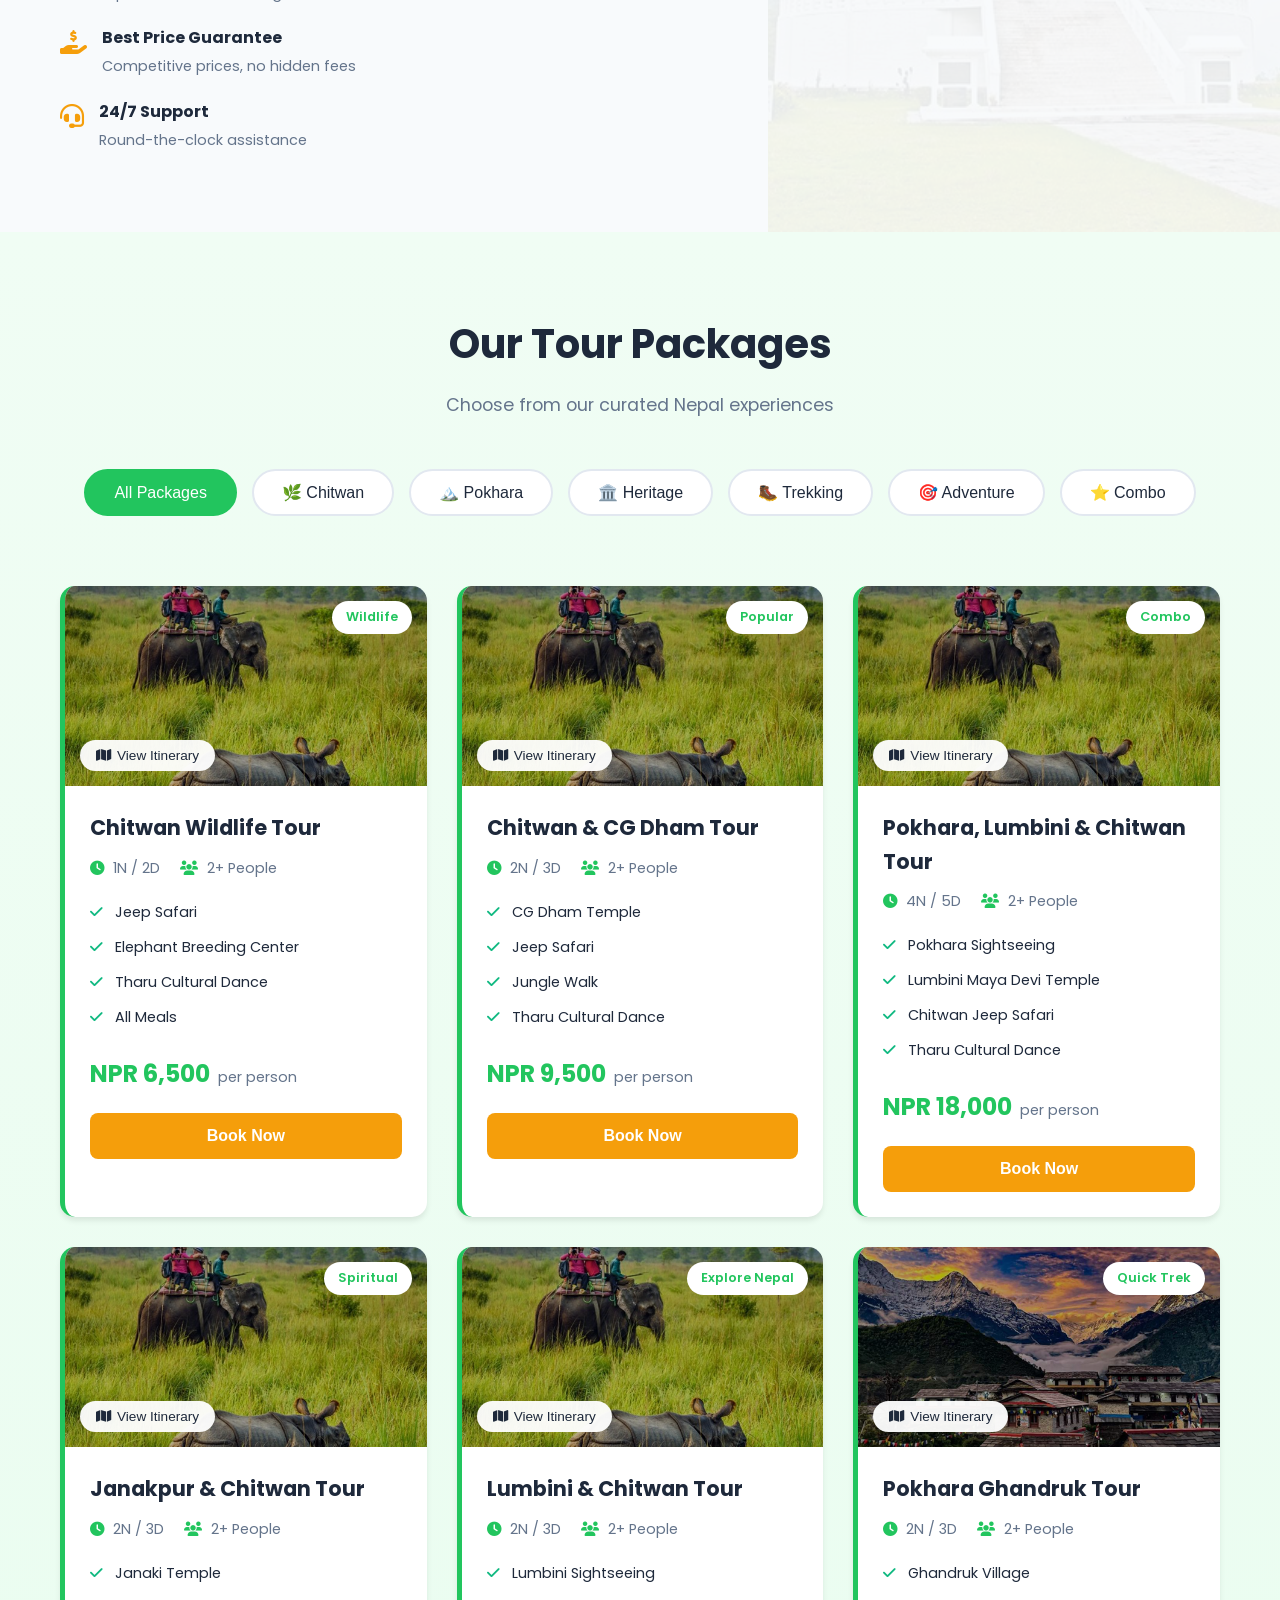
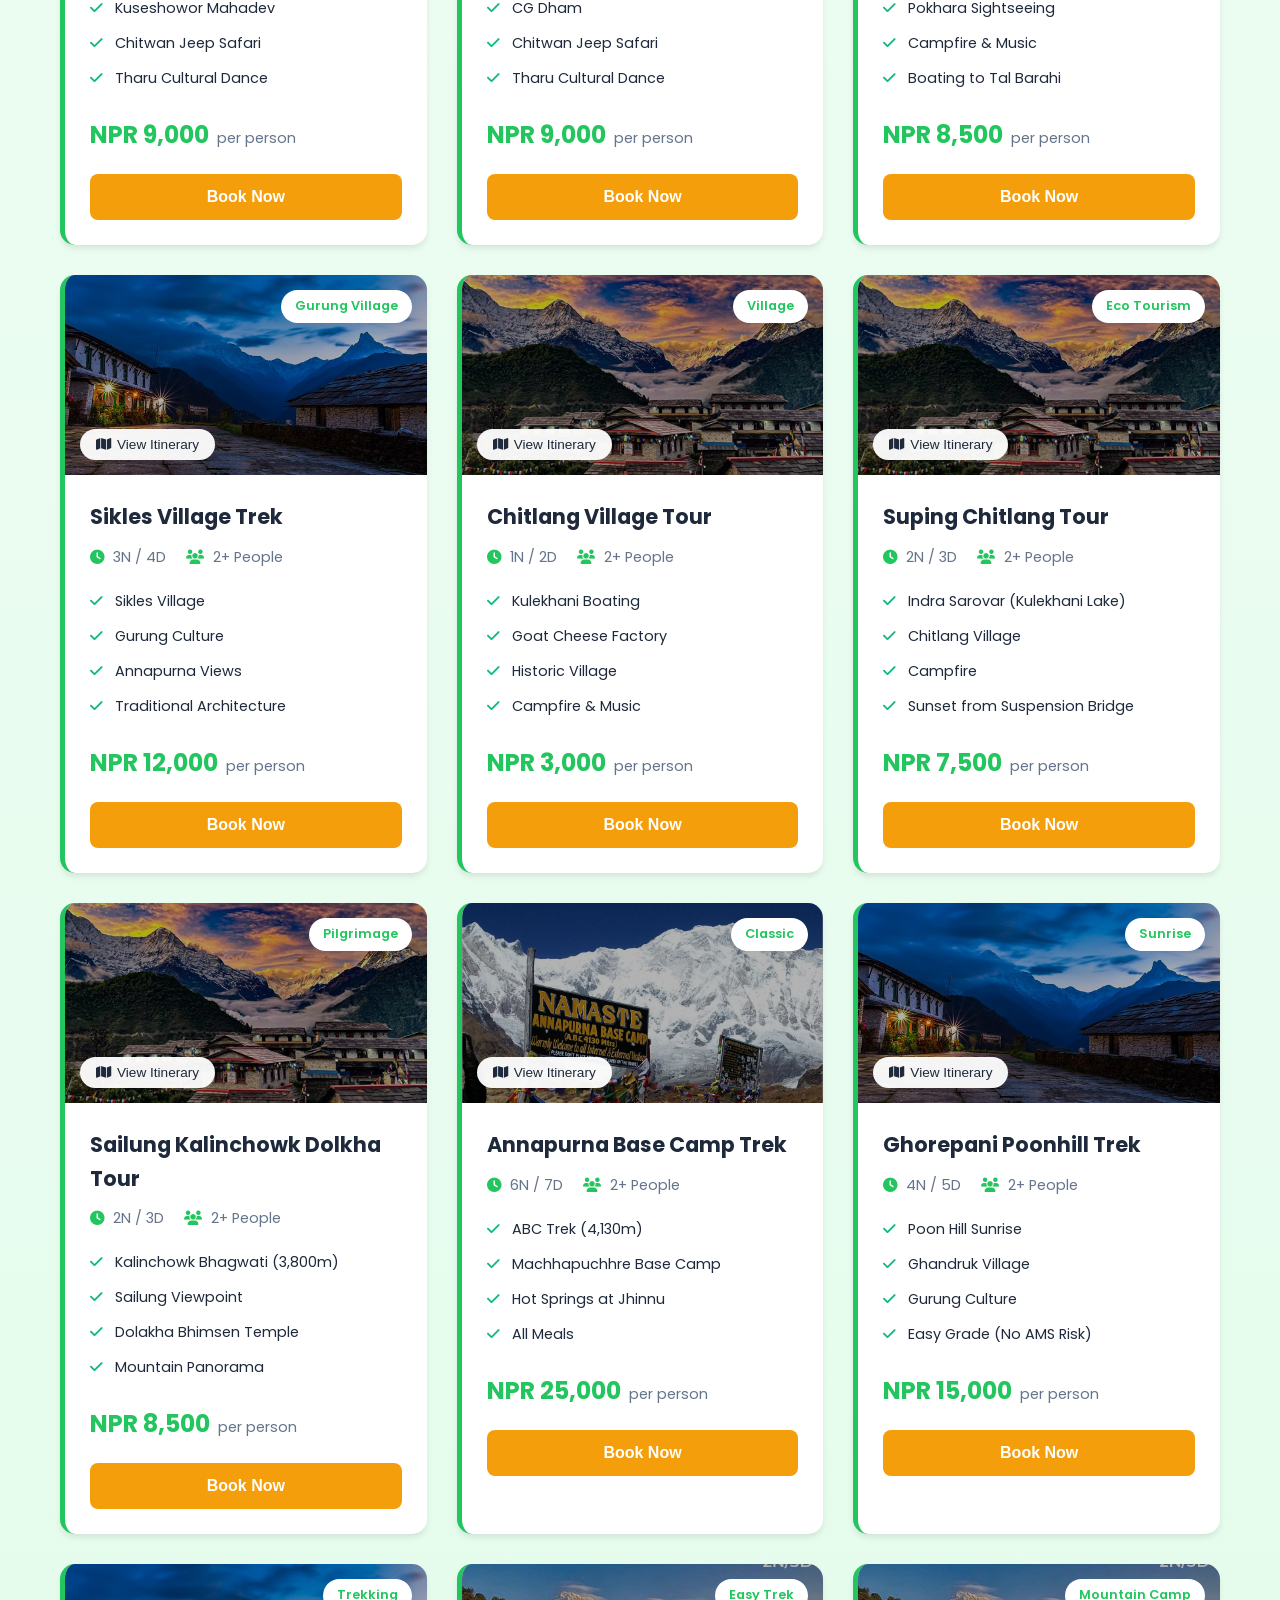
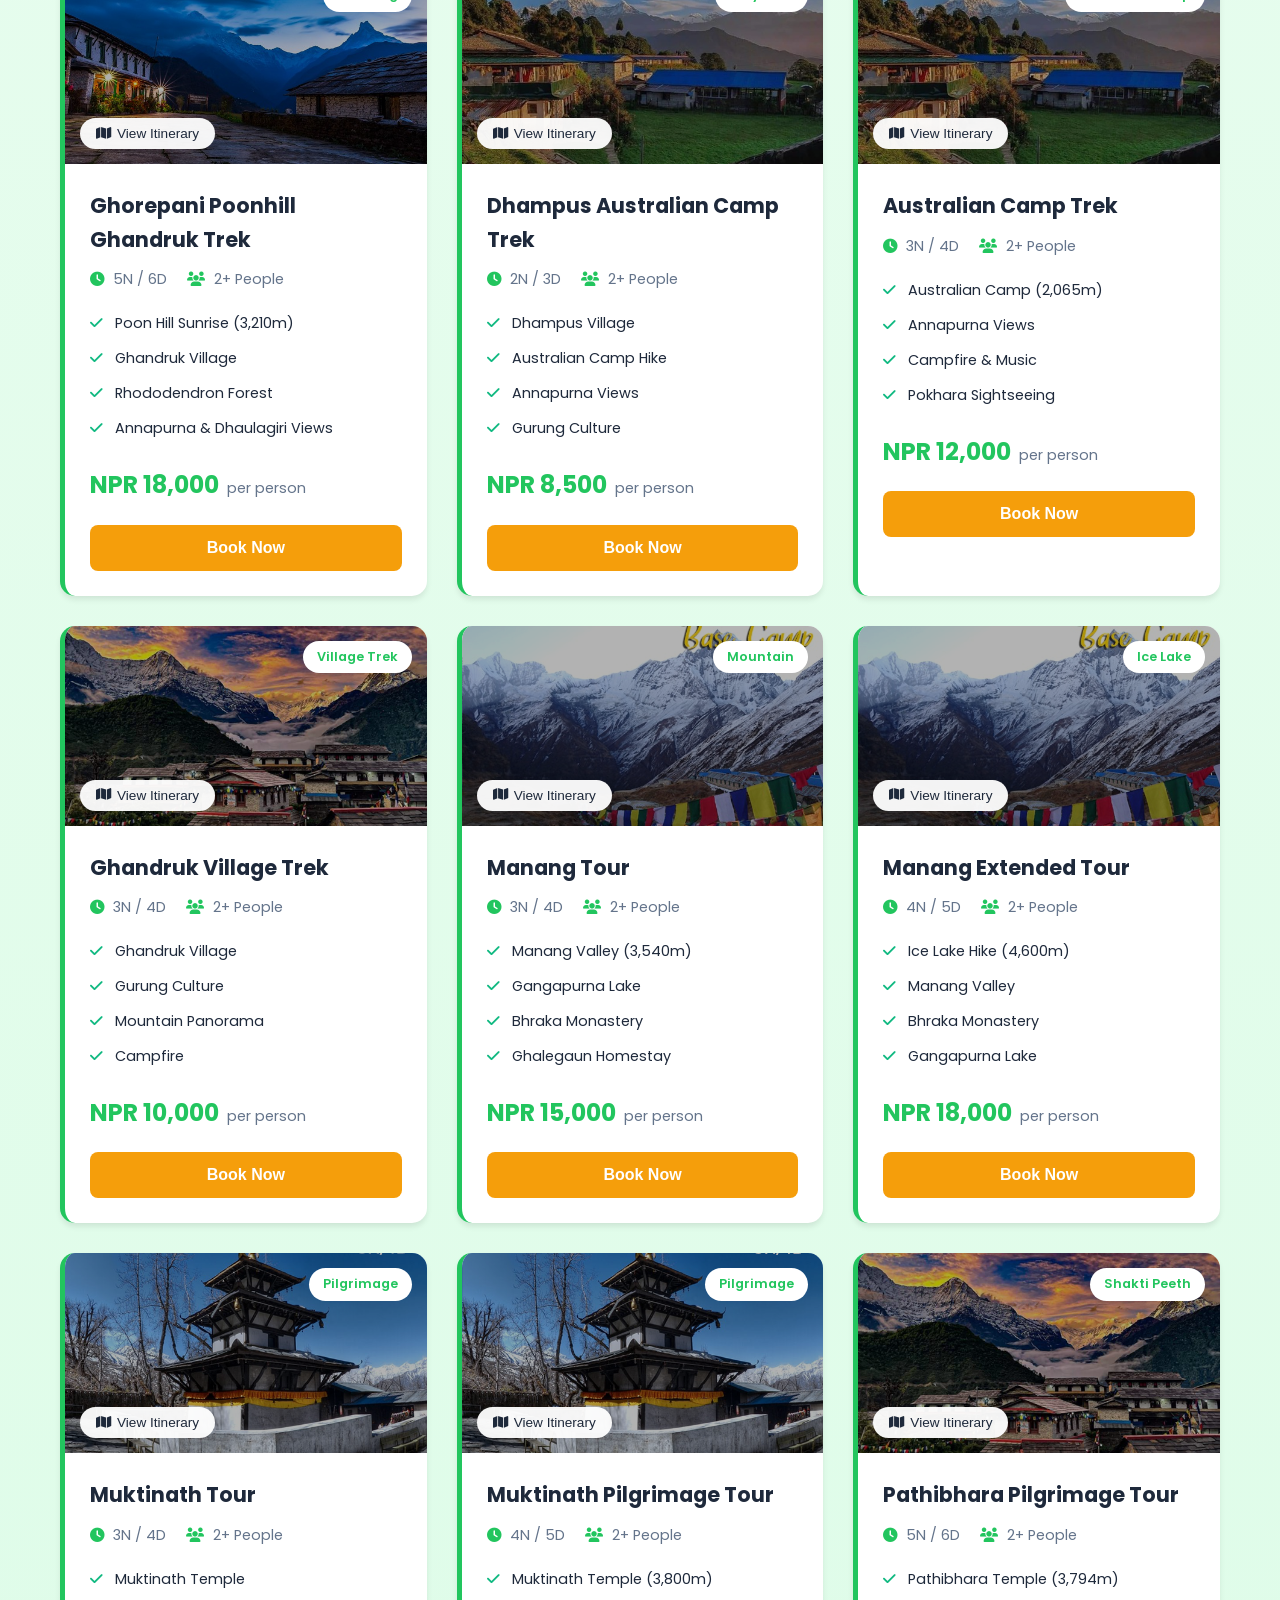
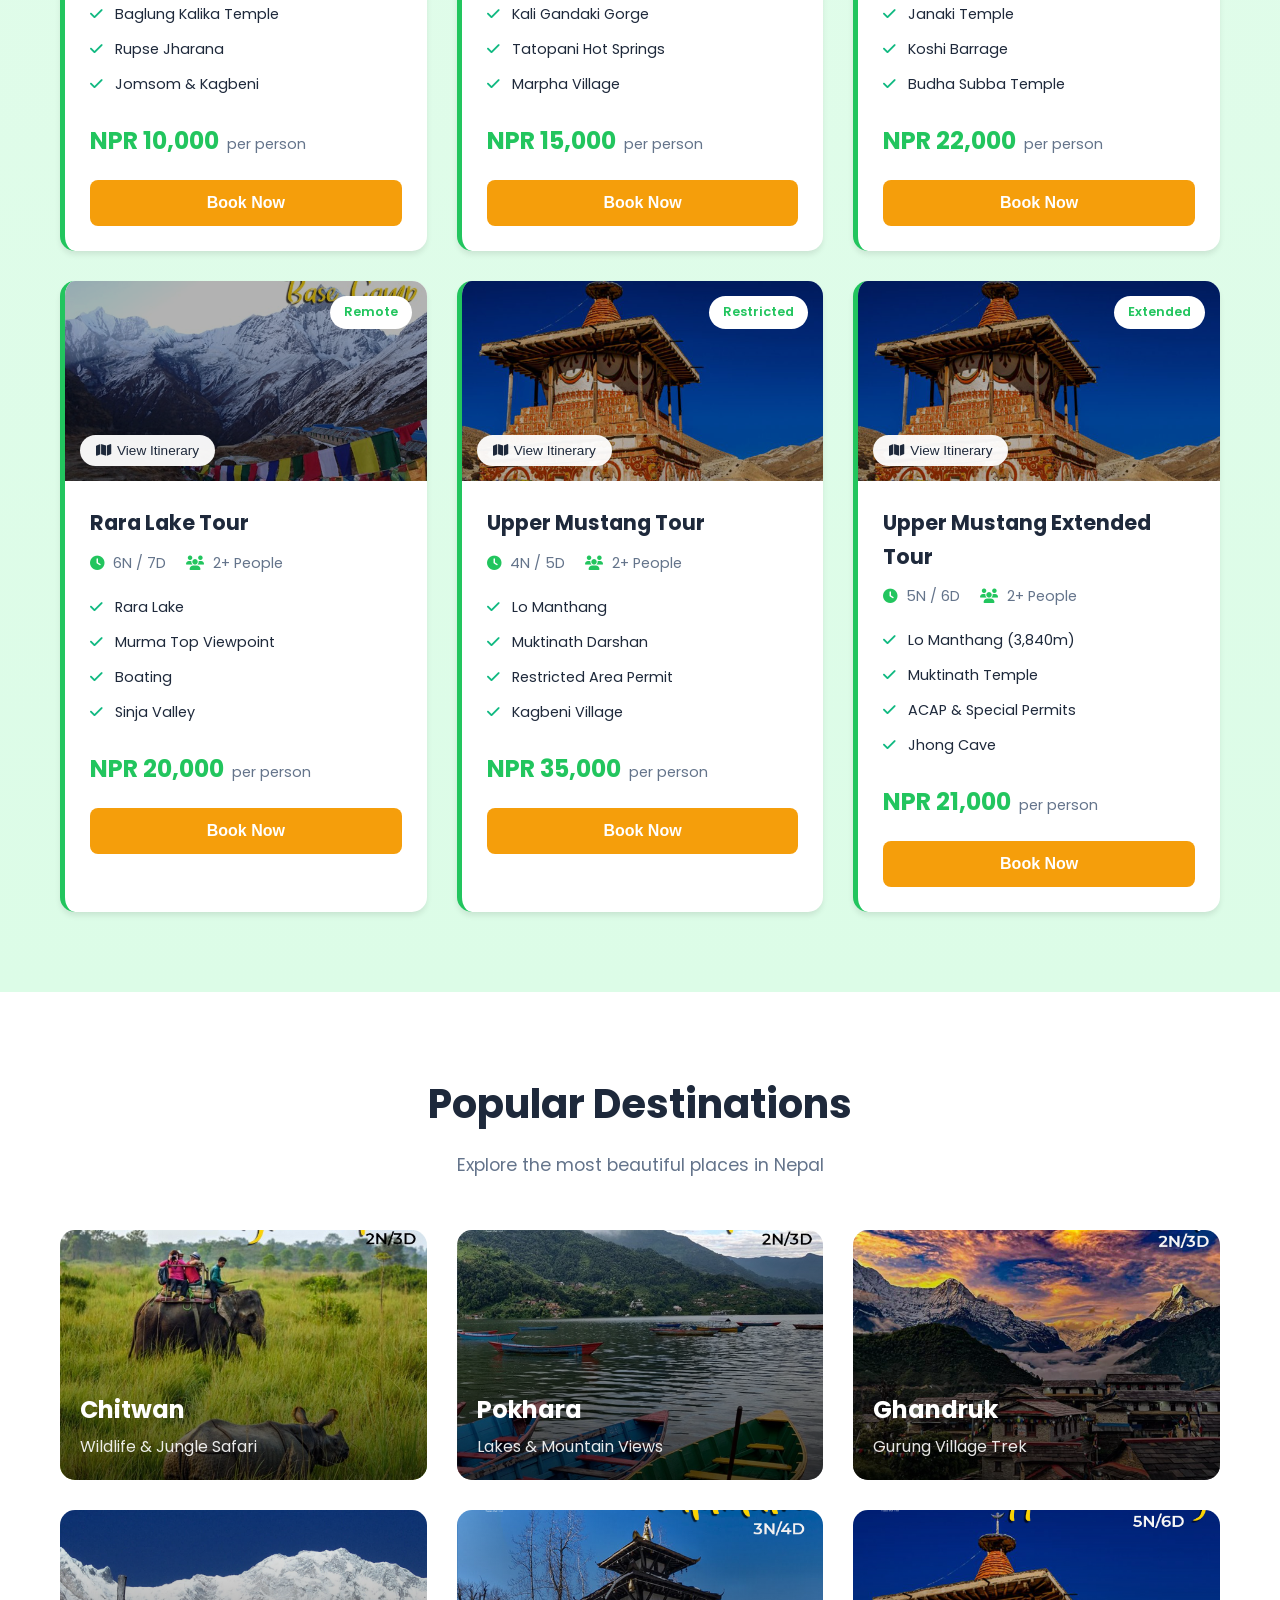
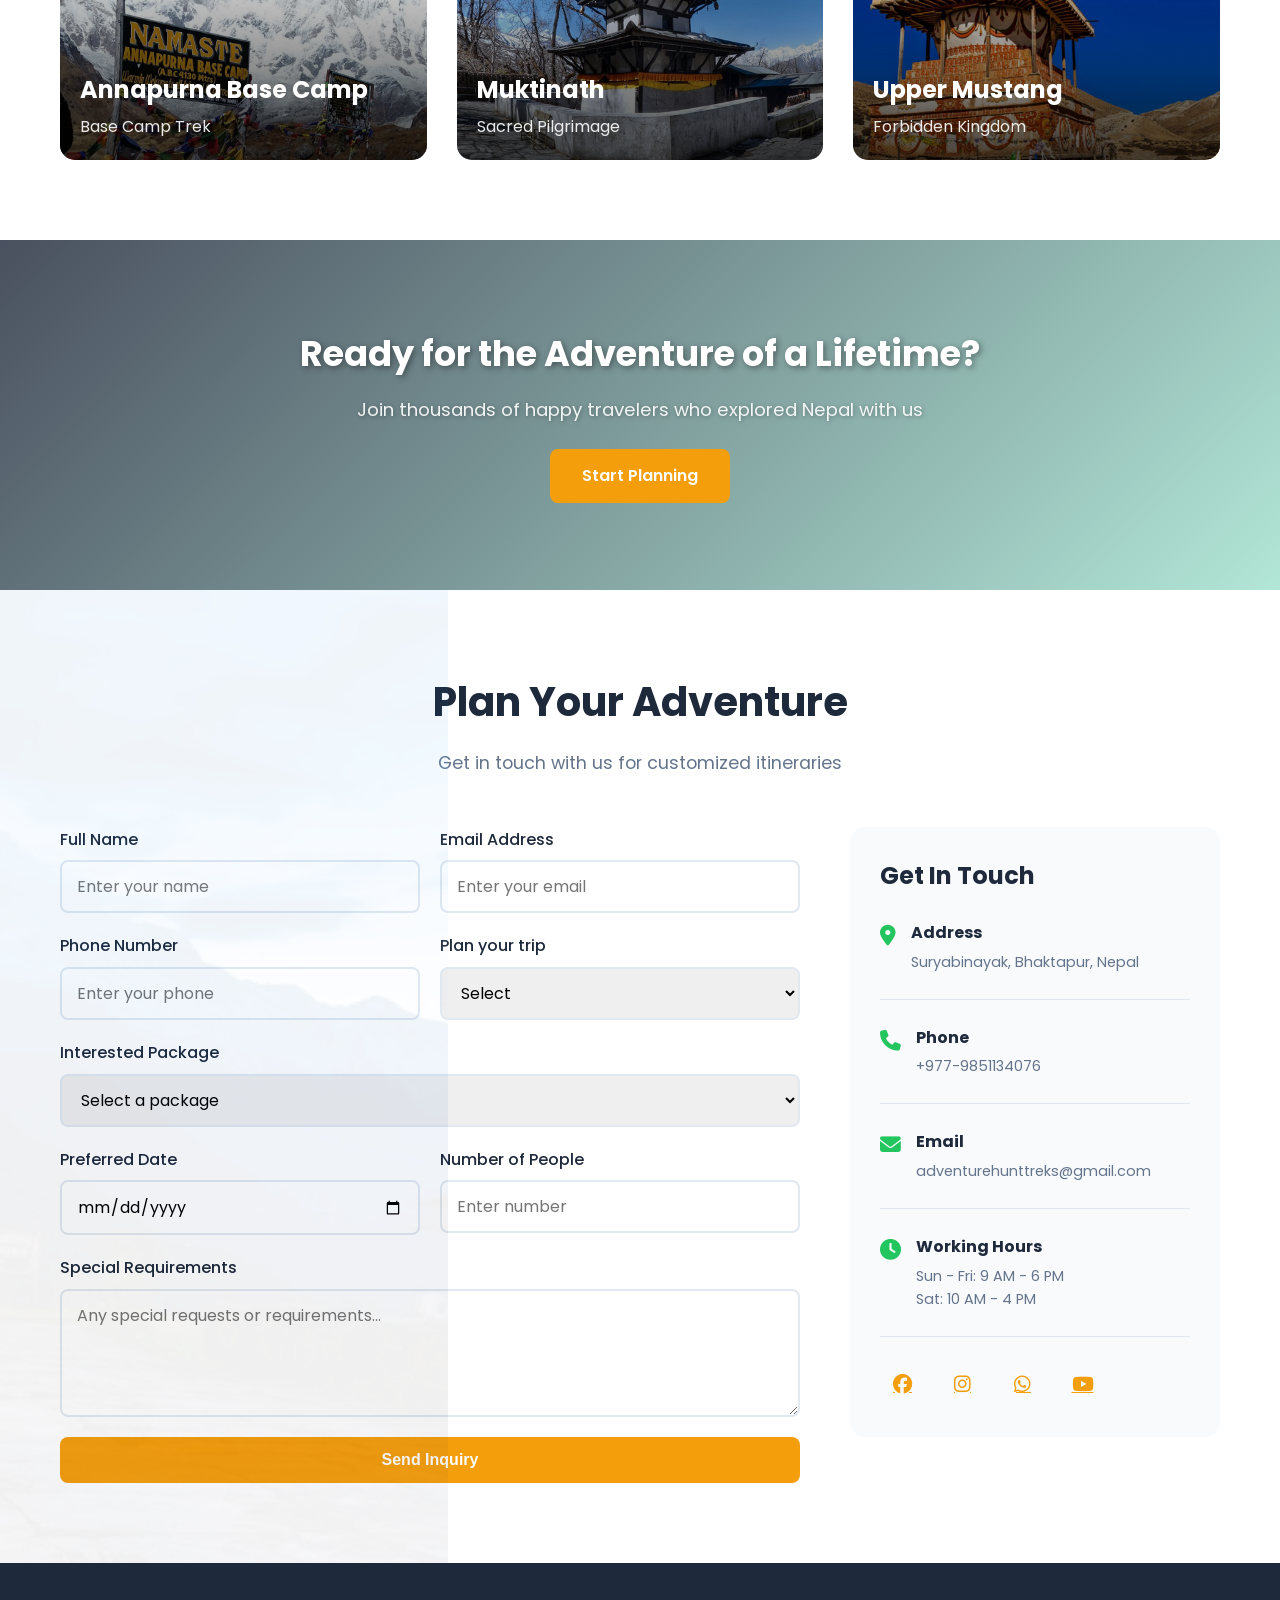
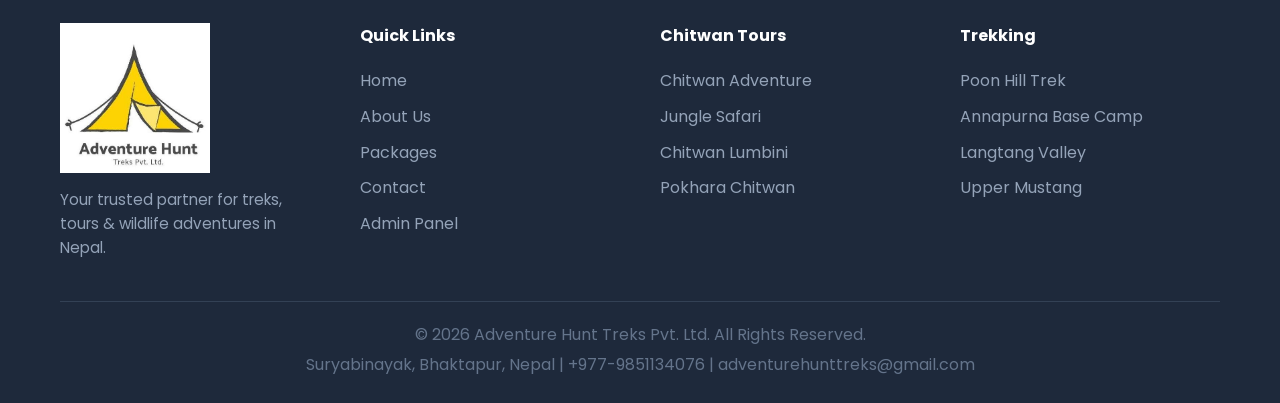
==== commit b2bde7ee: "Connect Facebook, Instagram, and WhatsApp social links" ====
--- a/index.html
+++ b/index.html
@@ -149,9 +149,9 @@
                         <p>adventurehunttreks@gmail.com</p>
                     </div>
                     <div class="social-links">
-                        <a href="#"><i class="fab fa-facebook"></i></a>
-                        <a href="#"><i class="fab fa-instagram"></i></a>
-                        <a href="#"><i class="fab fa-whatsapp"></i></a>
+                        <a href="https://www.facebook.com/AdventureHuntTreks/" target="_blank"><i class="fab fa-facebook"></i></a>
+                        <a href="https://www.instagram.com/adventurehunttreks/" target="_blank"><i class="fab fa-instagram"></i></a>
+                        <a href="https://wa.me/9779843317956" target="_blank"><i class="fab fa-whatsapp"></i></a>
                     </div>
                 </div>
             </div>
@@ -703,9 +703,9 @@
                             </div>
                         </div>
                         <div class="social-links">
-                            <a href="#"><i class="fab fa-facebook"></i></a>
-                            <a href="#"><i class="fab fa-instagram"></i></a>
-                            <a href="#"><i class="fab fa-whatsapp"></i></a>
+                            <a href="https://www.facebook.com/AdventureHuntTreks/" target="_blank"><i class="fab fa-facebook"></i></a>
+                            <a href="https://www.instagram.com/adventurehunttreks/" target="_blank"><i class="fab fa-instagram"></i></a>
+                            <a href="https://wa.me/9779843317956" target="_blank"><i class="fab fa-whatsapp"></i></a>
                             <a href="#"><i class="fab fa-youtube"></i></a>
                         </div>
                     </div>
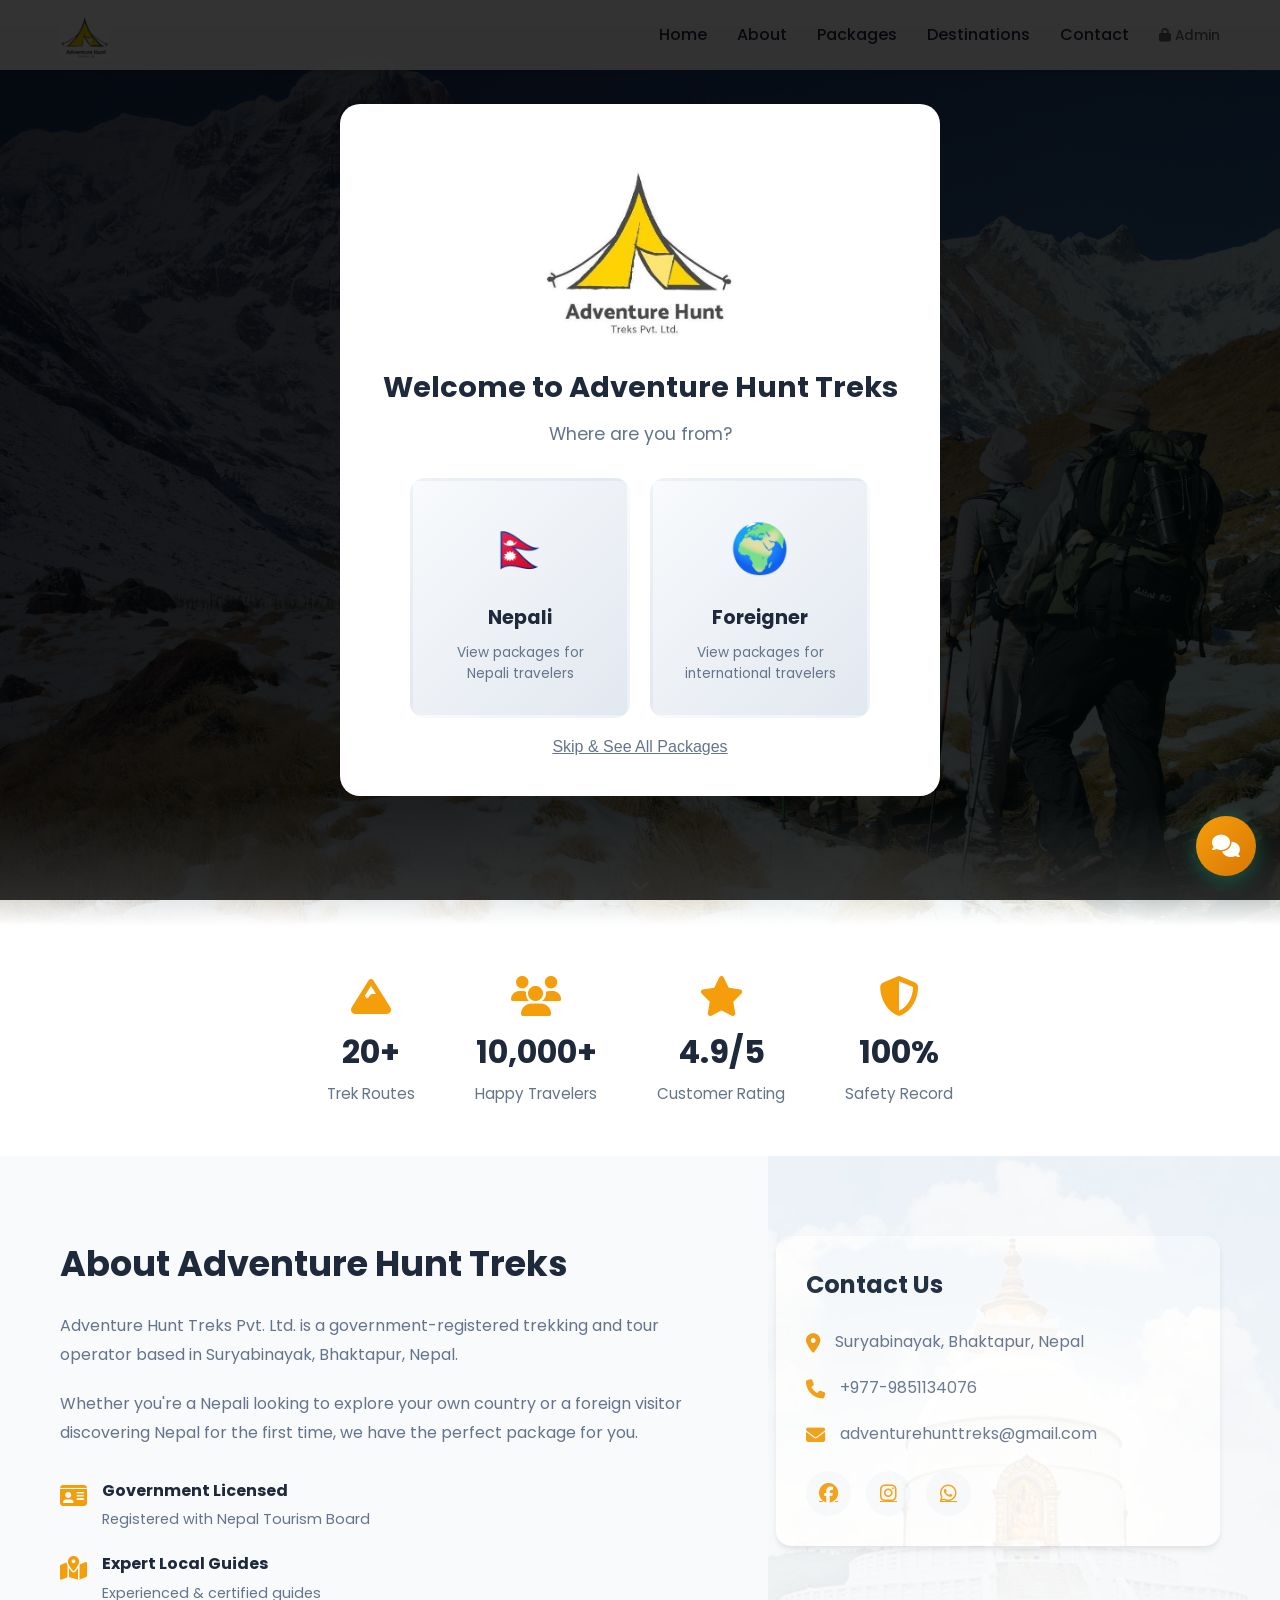
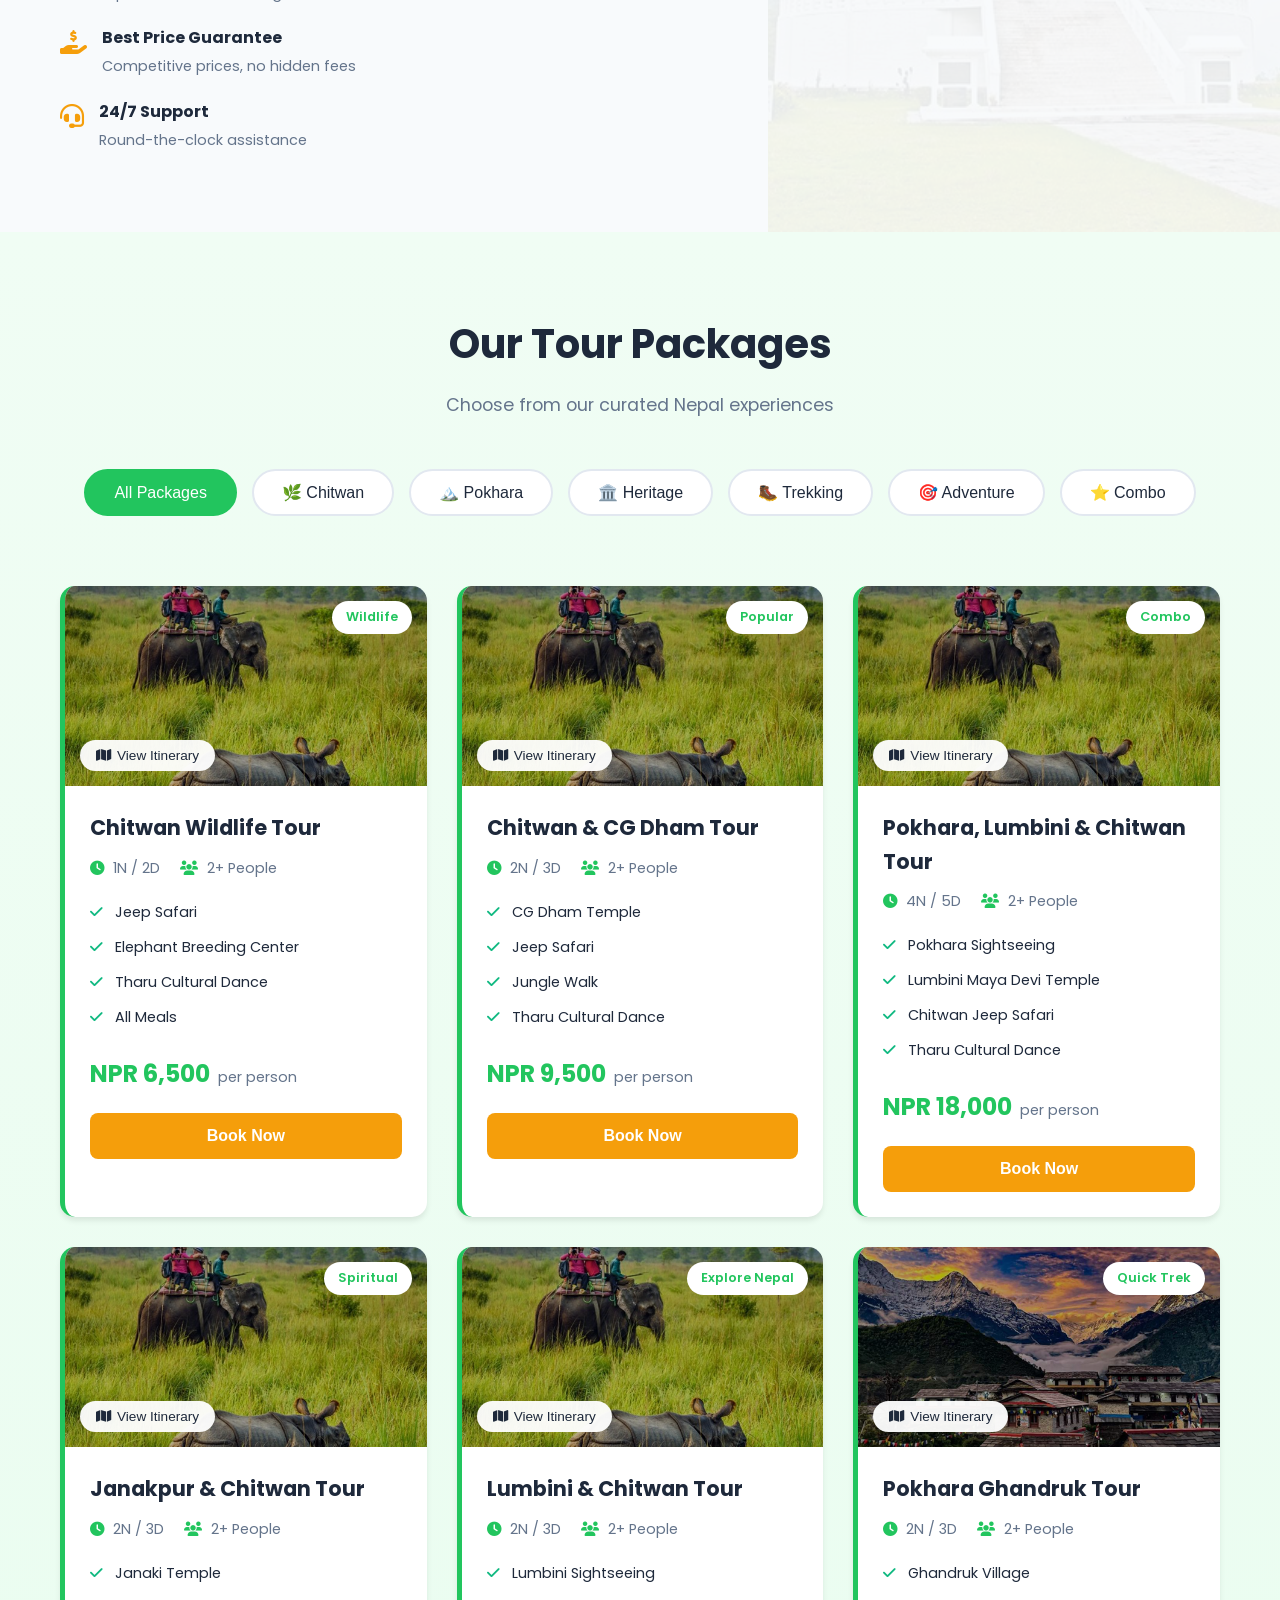
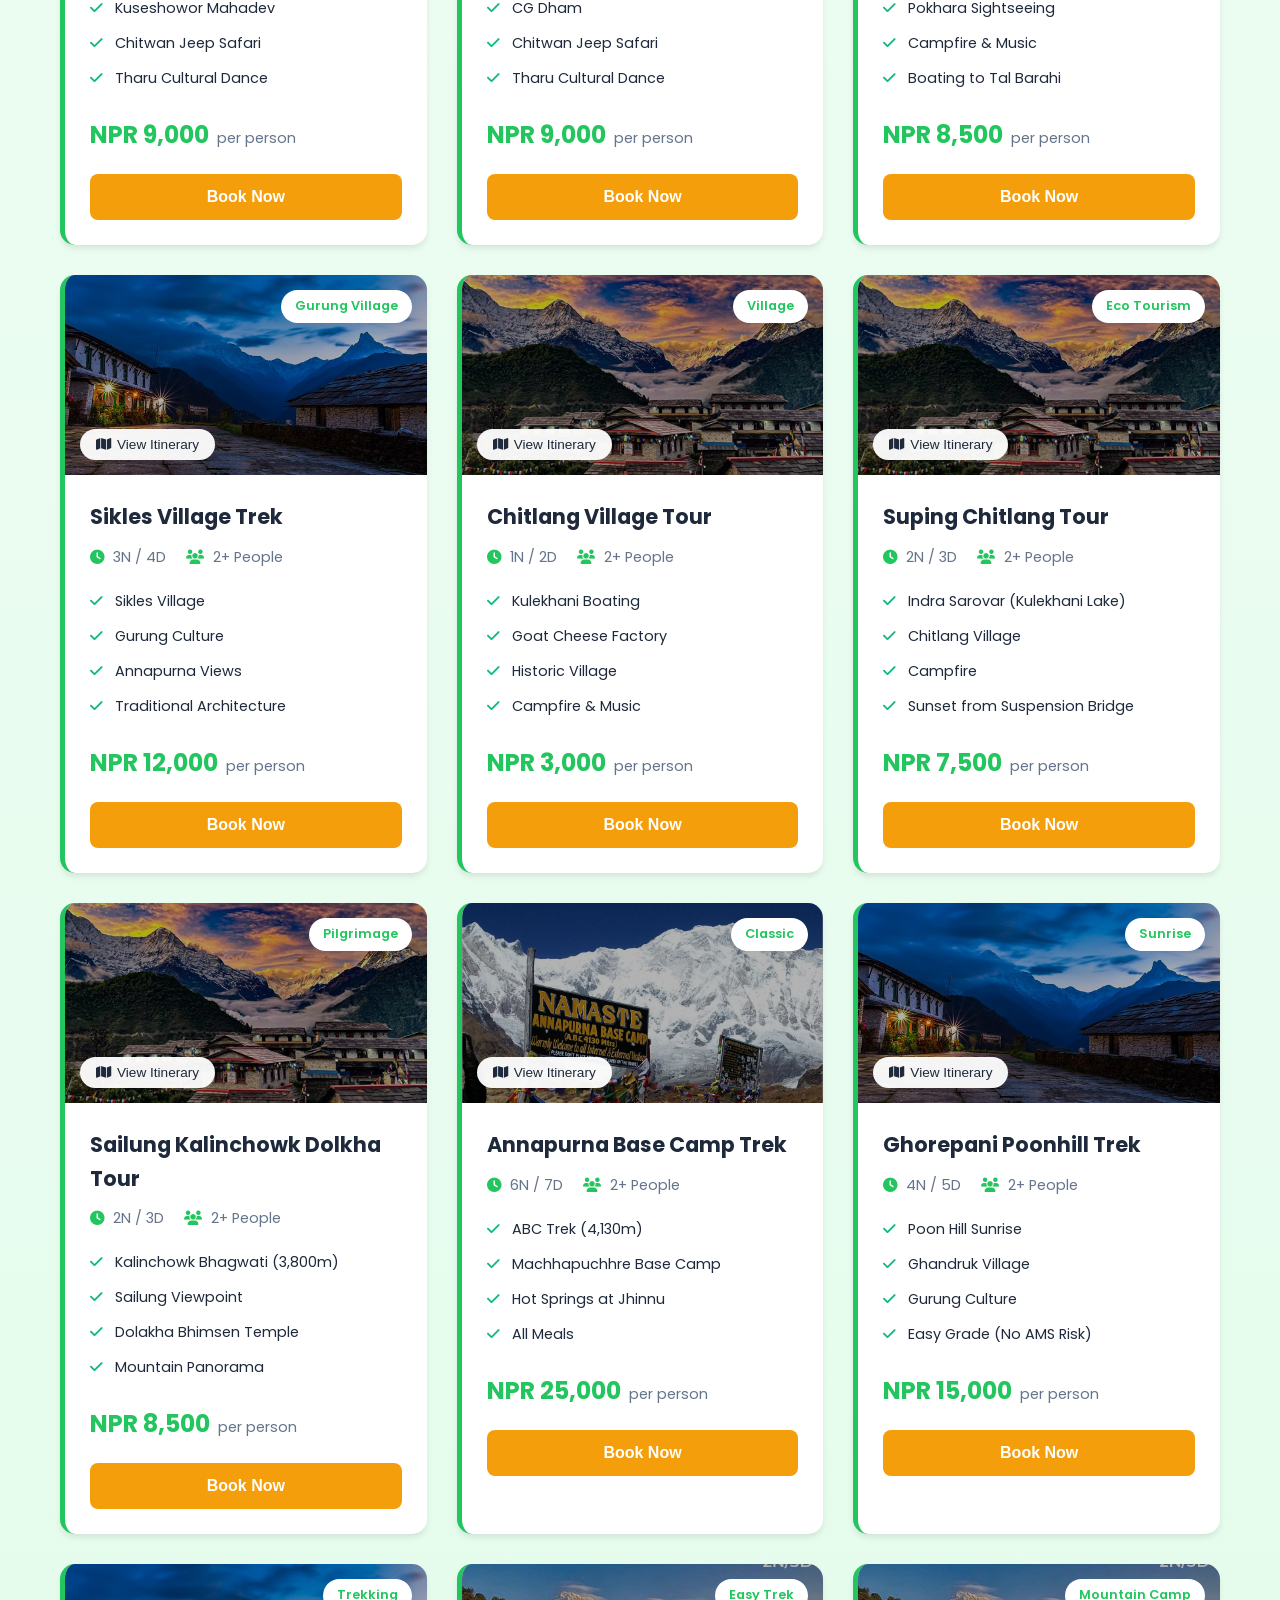
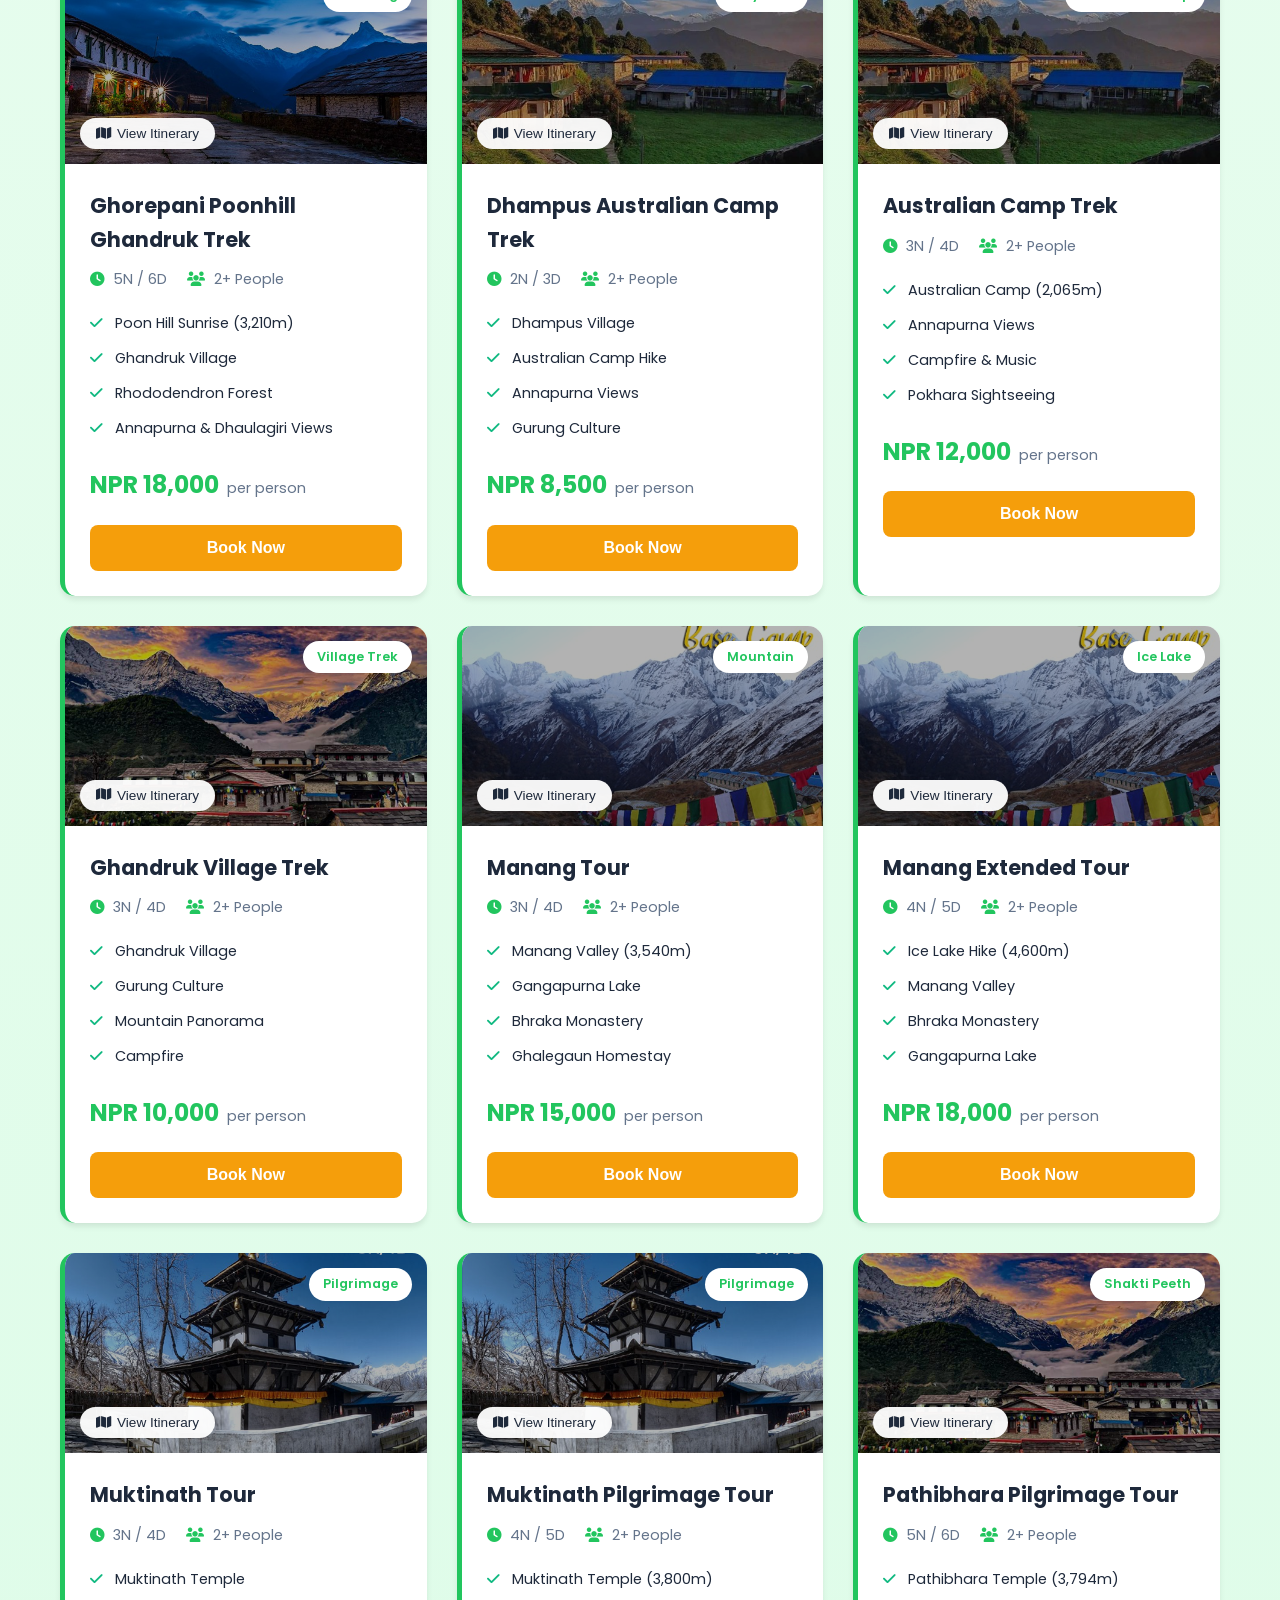
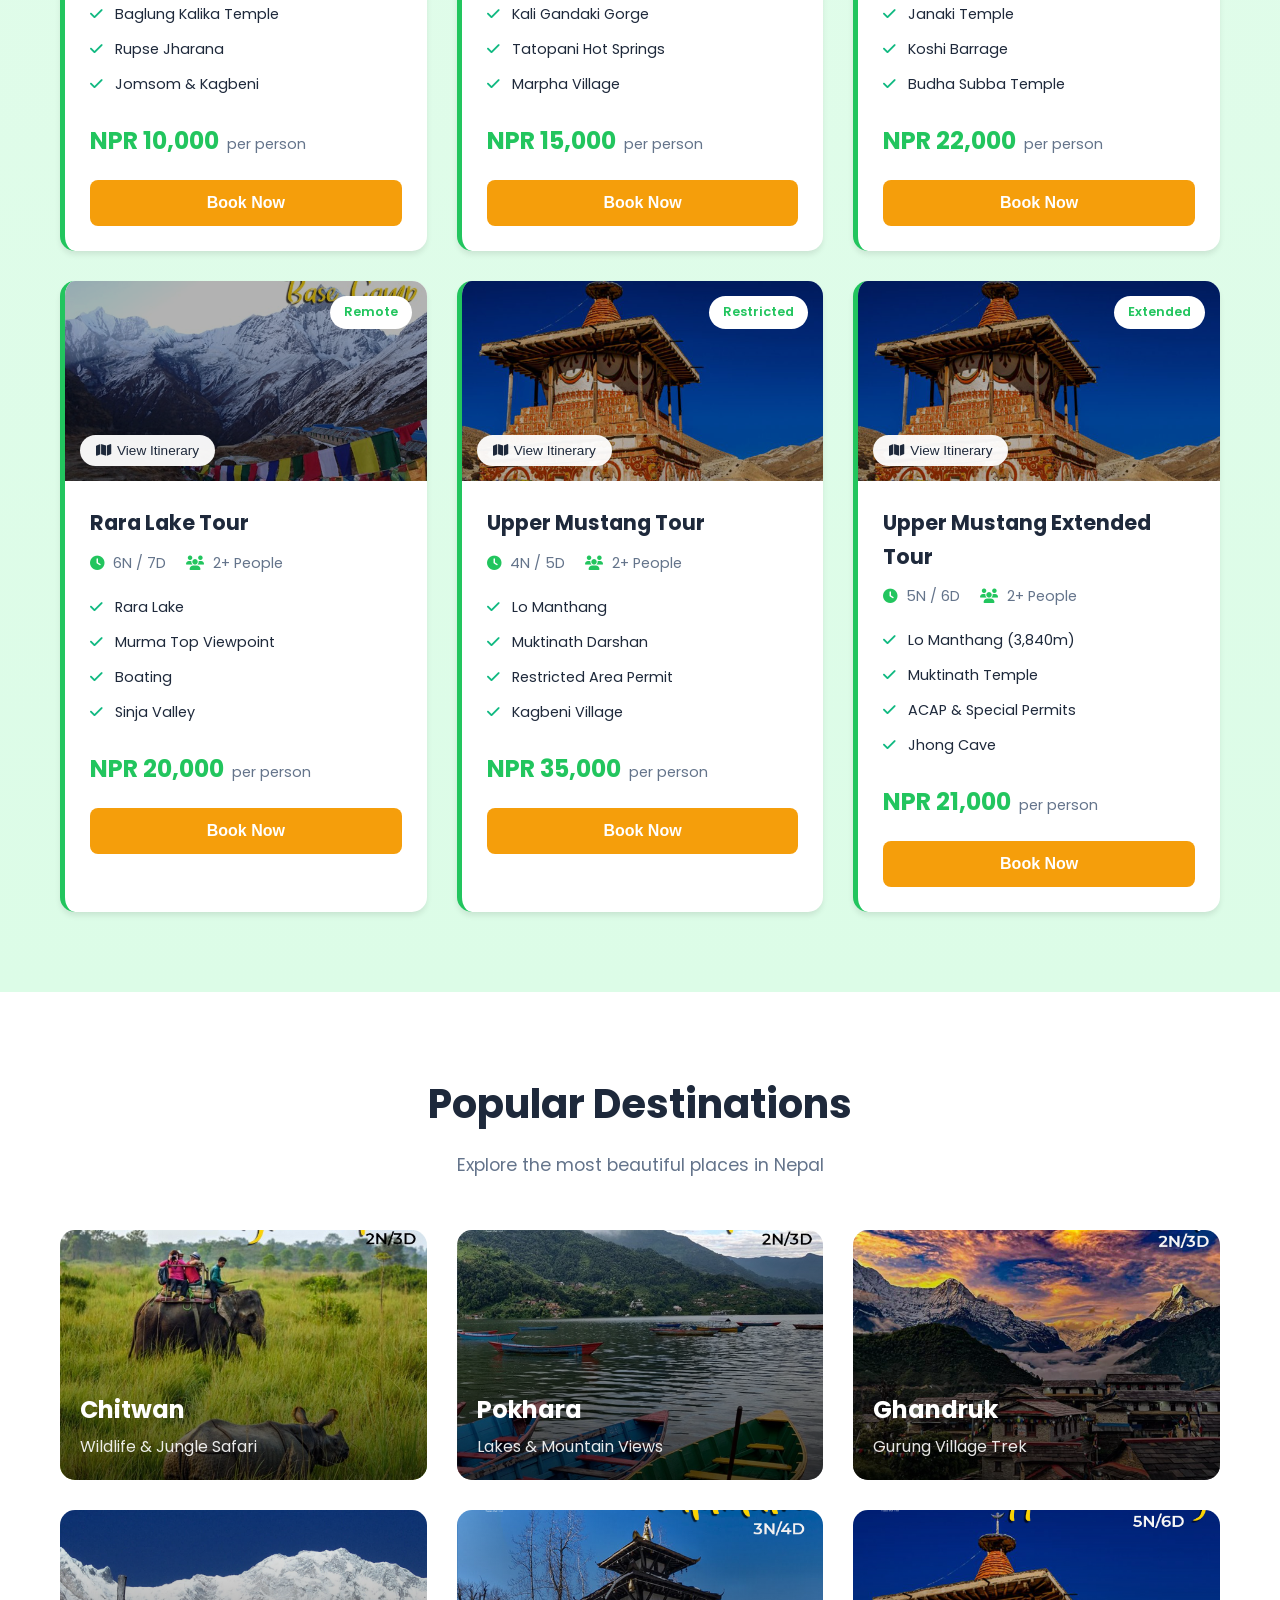
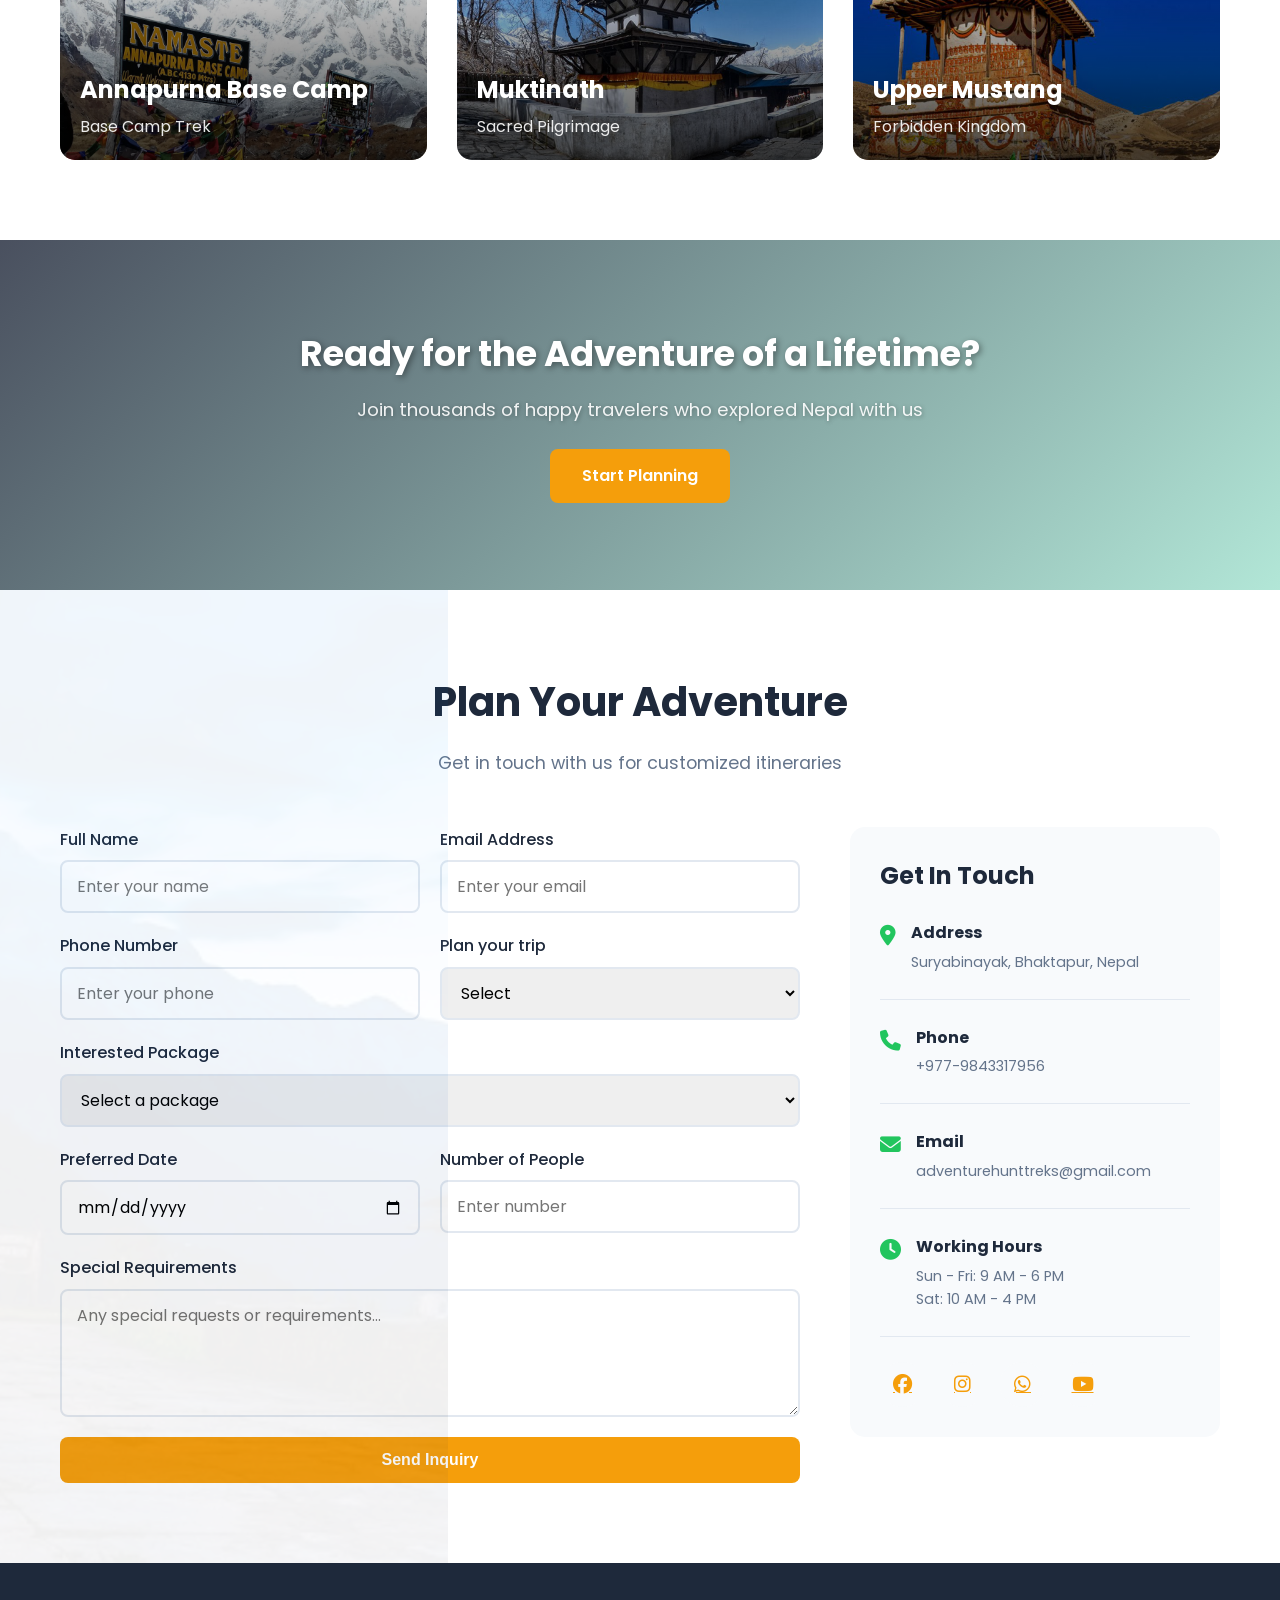
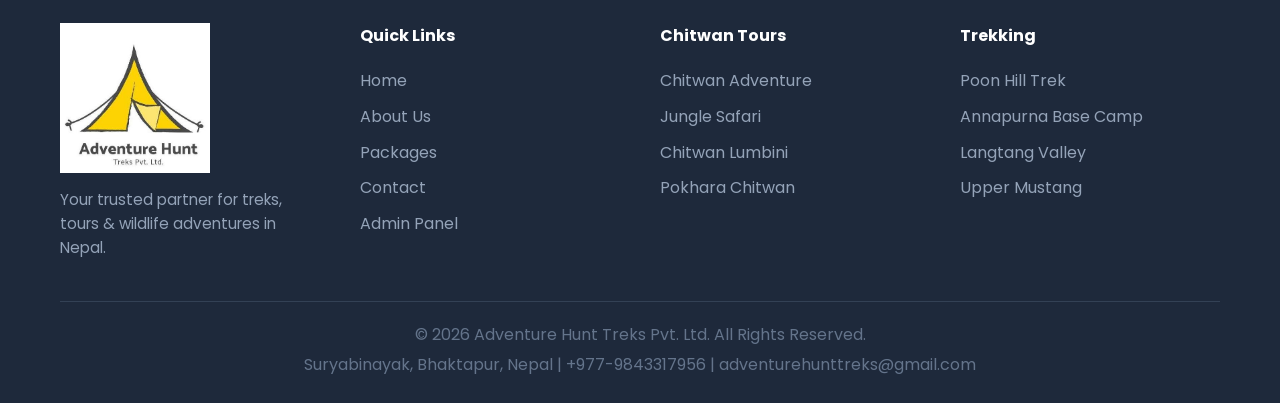
==== commit 612b71df: "Update phone number to +977-9843317956 across all files" ====
--- a/index.html
+++ b/index.html
@@ -142,7 +142,7 @@
                     </div>
                     <div class="contact-info-item">
                         <i class="fas fa-phone"></i>
-                        <p>+977-9851134076</p>
+                        <p>+977-9843317956</p>
                     </div>
                     <div class="contact-info-item">
                         <i class="fas fa-envelope"></i>
@@ -684,7 +684,7 @@
                             <i class="fas fa-phone"></i>
                             <div>
                                 <h4>Phone</h4>
-                                <p>+977-9851134076</p>
+                                <p>+977-9843317956</p>
                             </div>
                         </div>
                         <div class="info-item">
@@ -753,7 +753,7 @@
             </div>
             <div class="footer-bottom">
                 <p>&copy; 2026 Adventure Hunt Treks Pvt. Ltd. All Rights Reserved.</p>
-                <p>Suryabinayak, Bhaktapur, Nepal | +977-9851134076 | adventurehunttreks@gmail.com</p>
+                <p>Suryabinayak, Bhaktapur, Nepal | +977-9843317956 | adventurehunttreks@gmail.com</p>
             </div>
         </div>
     </footer>
@@ -808,7 +808,7 @@
                         <i class="fas fa-check-circle"></i>
                         <h3>Inquiry Received!</h3>
                         <p>Thank you for your interest. Our team will contact you within 24 hours.</p>
-                        <p class="contact-direct"><strong>Direct Contact:</strong> +977-9851134076</p>
+                        <p class="contact-direct"><strong>Direct Contact:</strong> +977-9843317956</p>
                         <button class="btn btn-primary" onclick="closeBookingModal()">Close</button>
                     </div>
                 </div>
